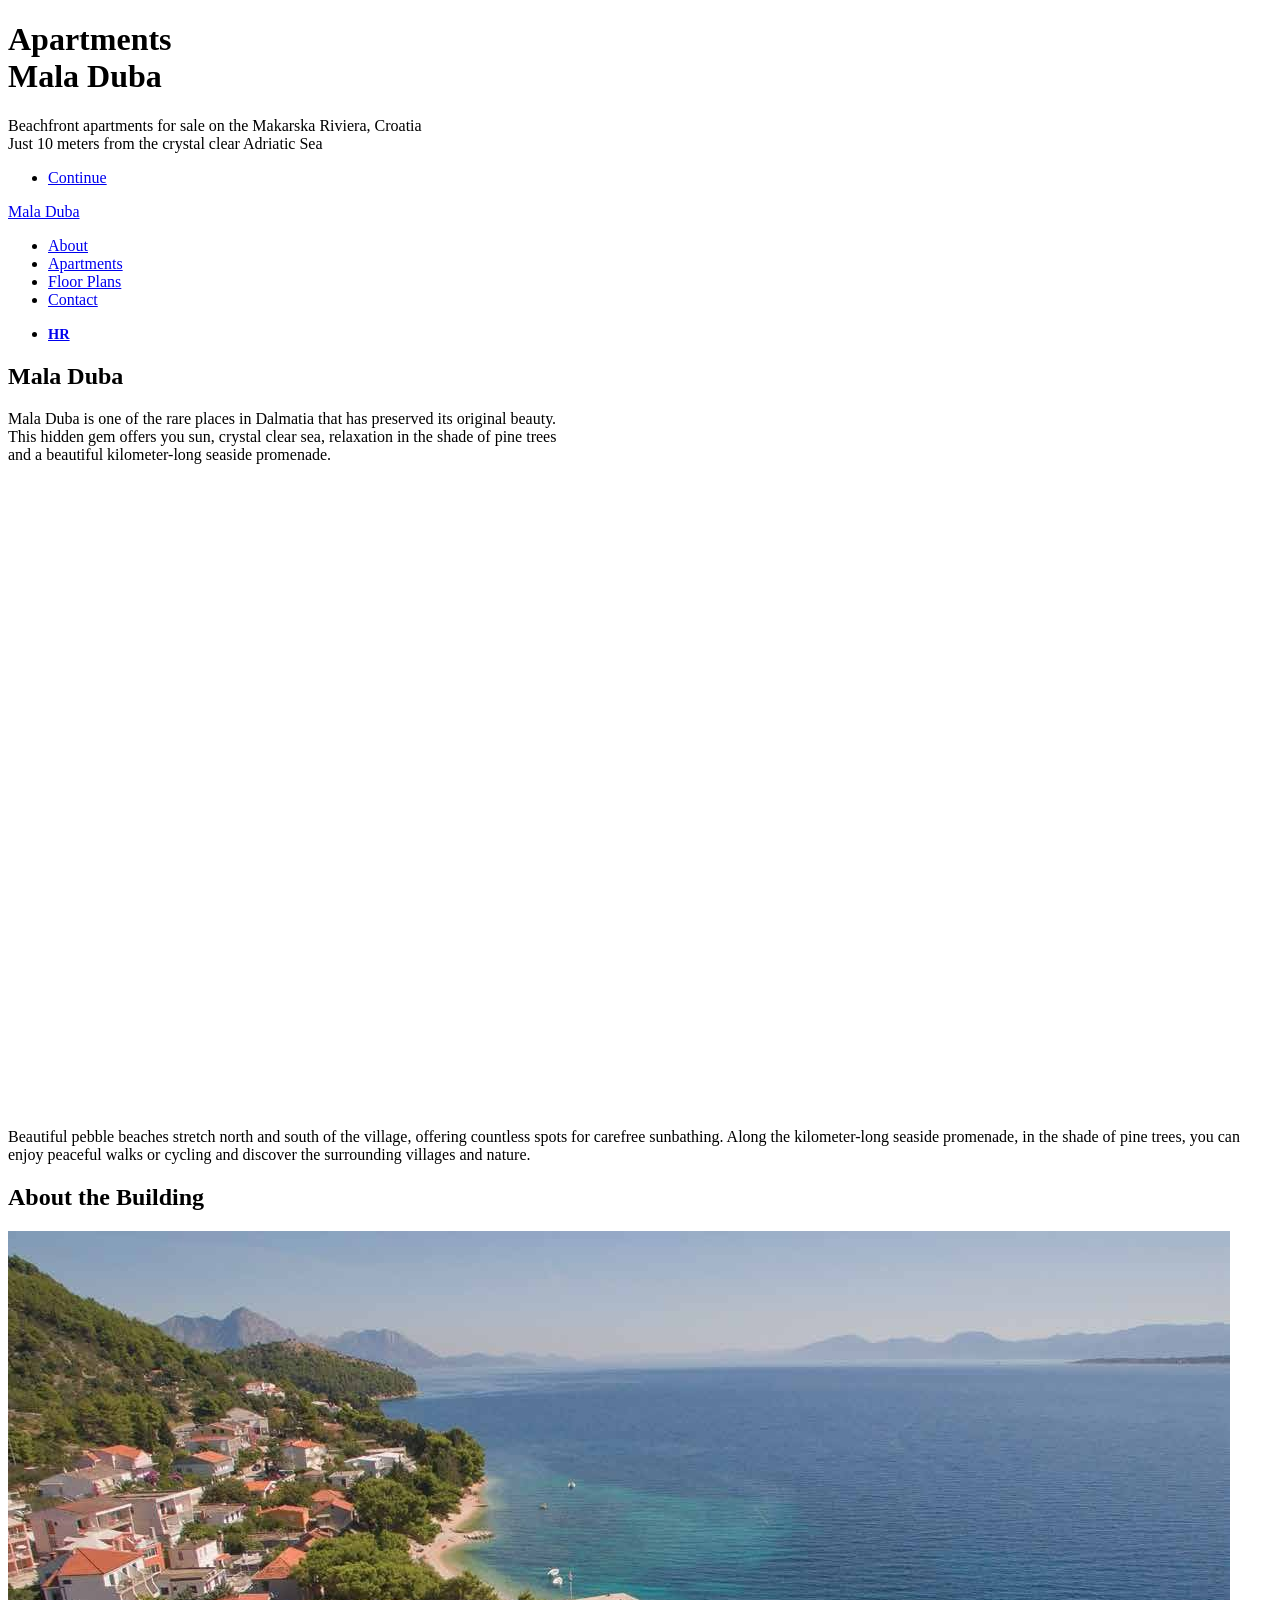
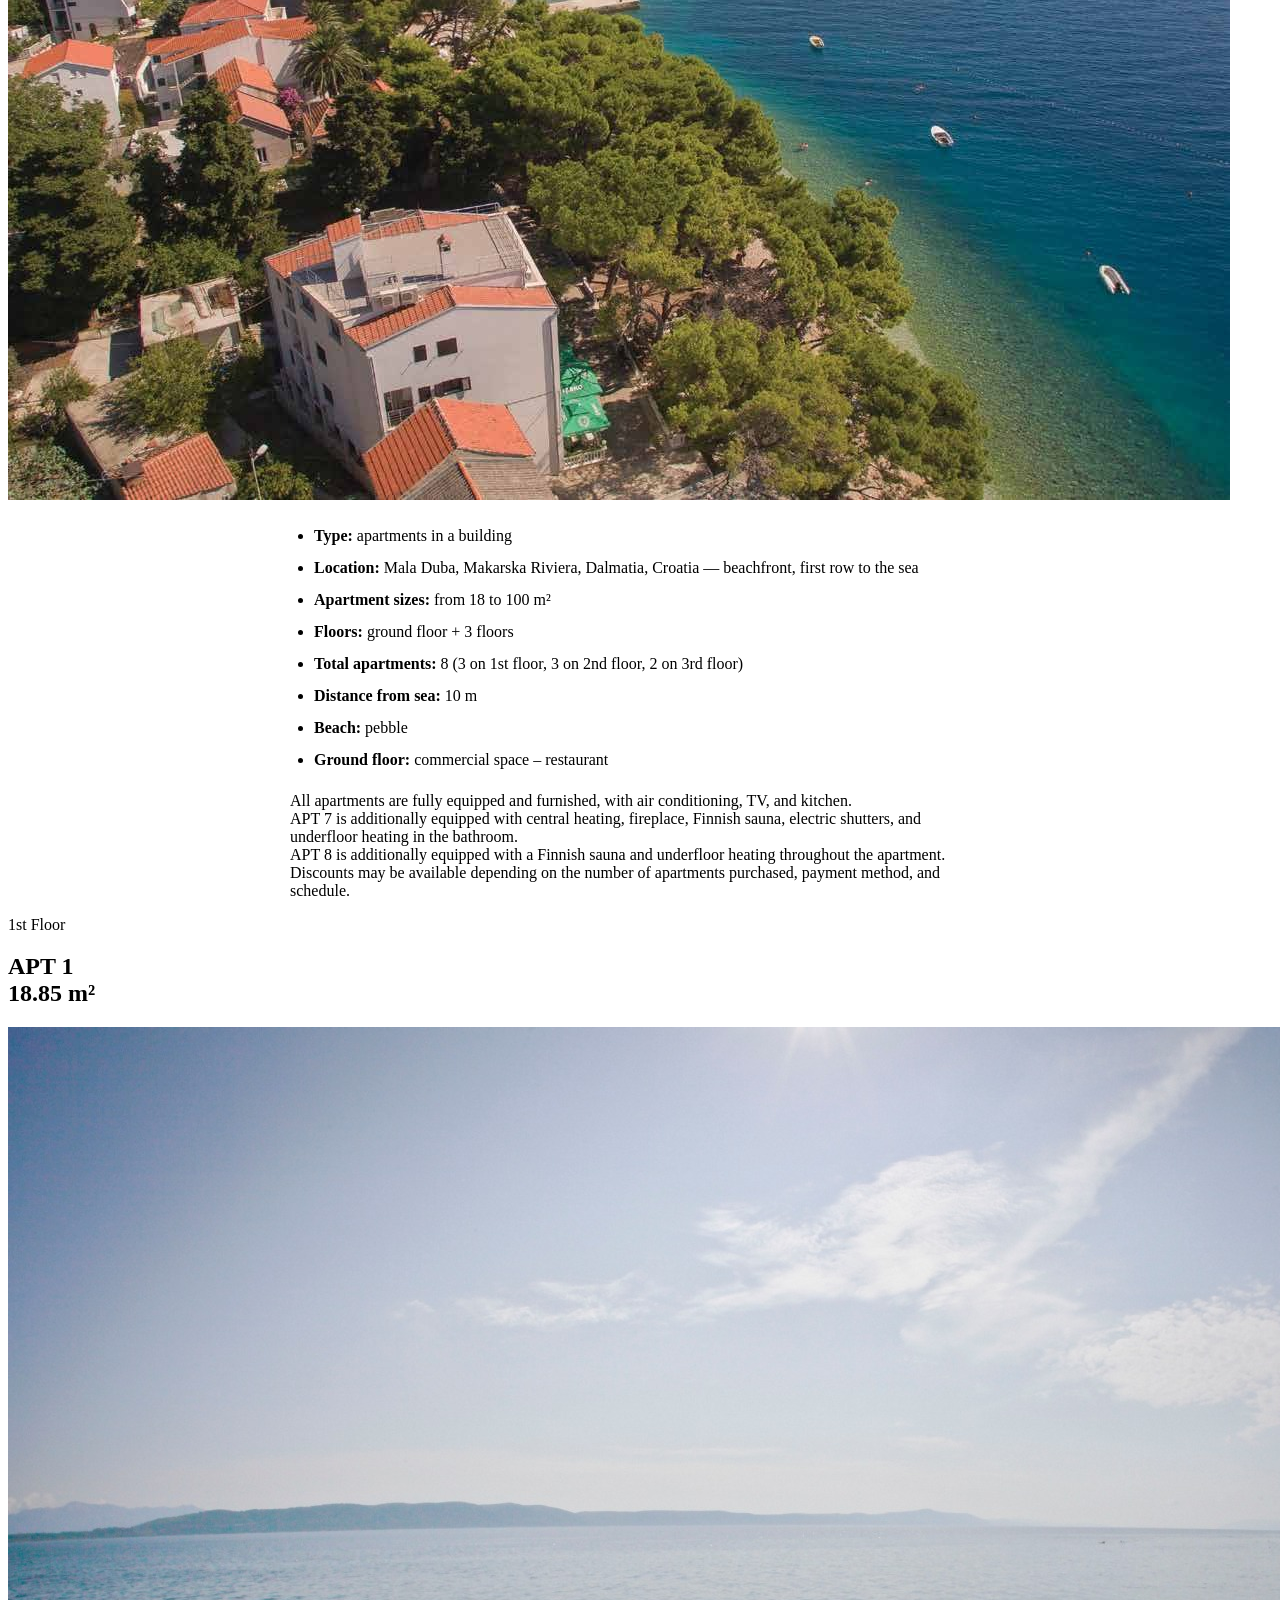
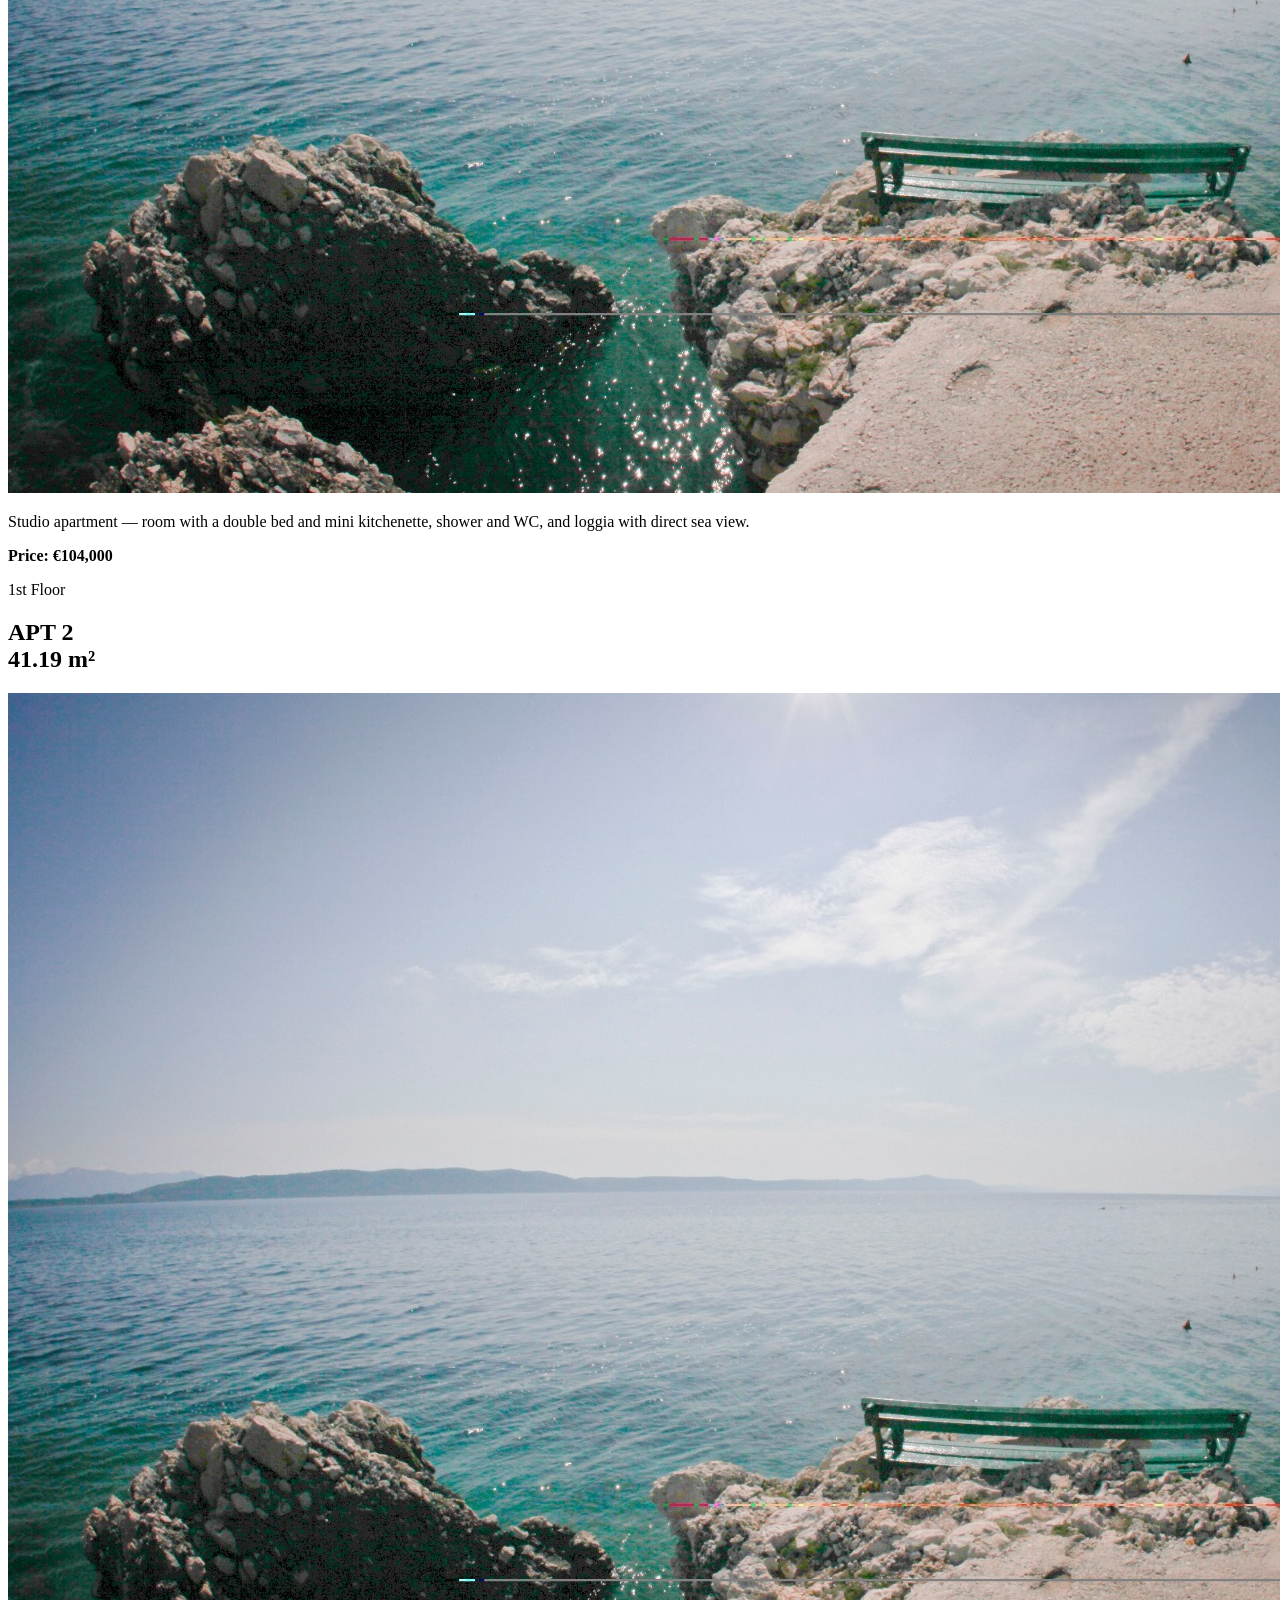
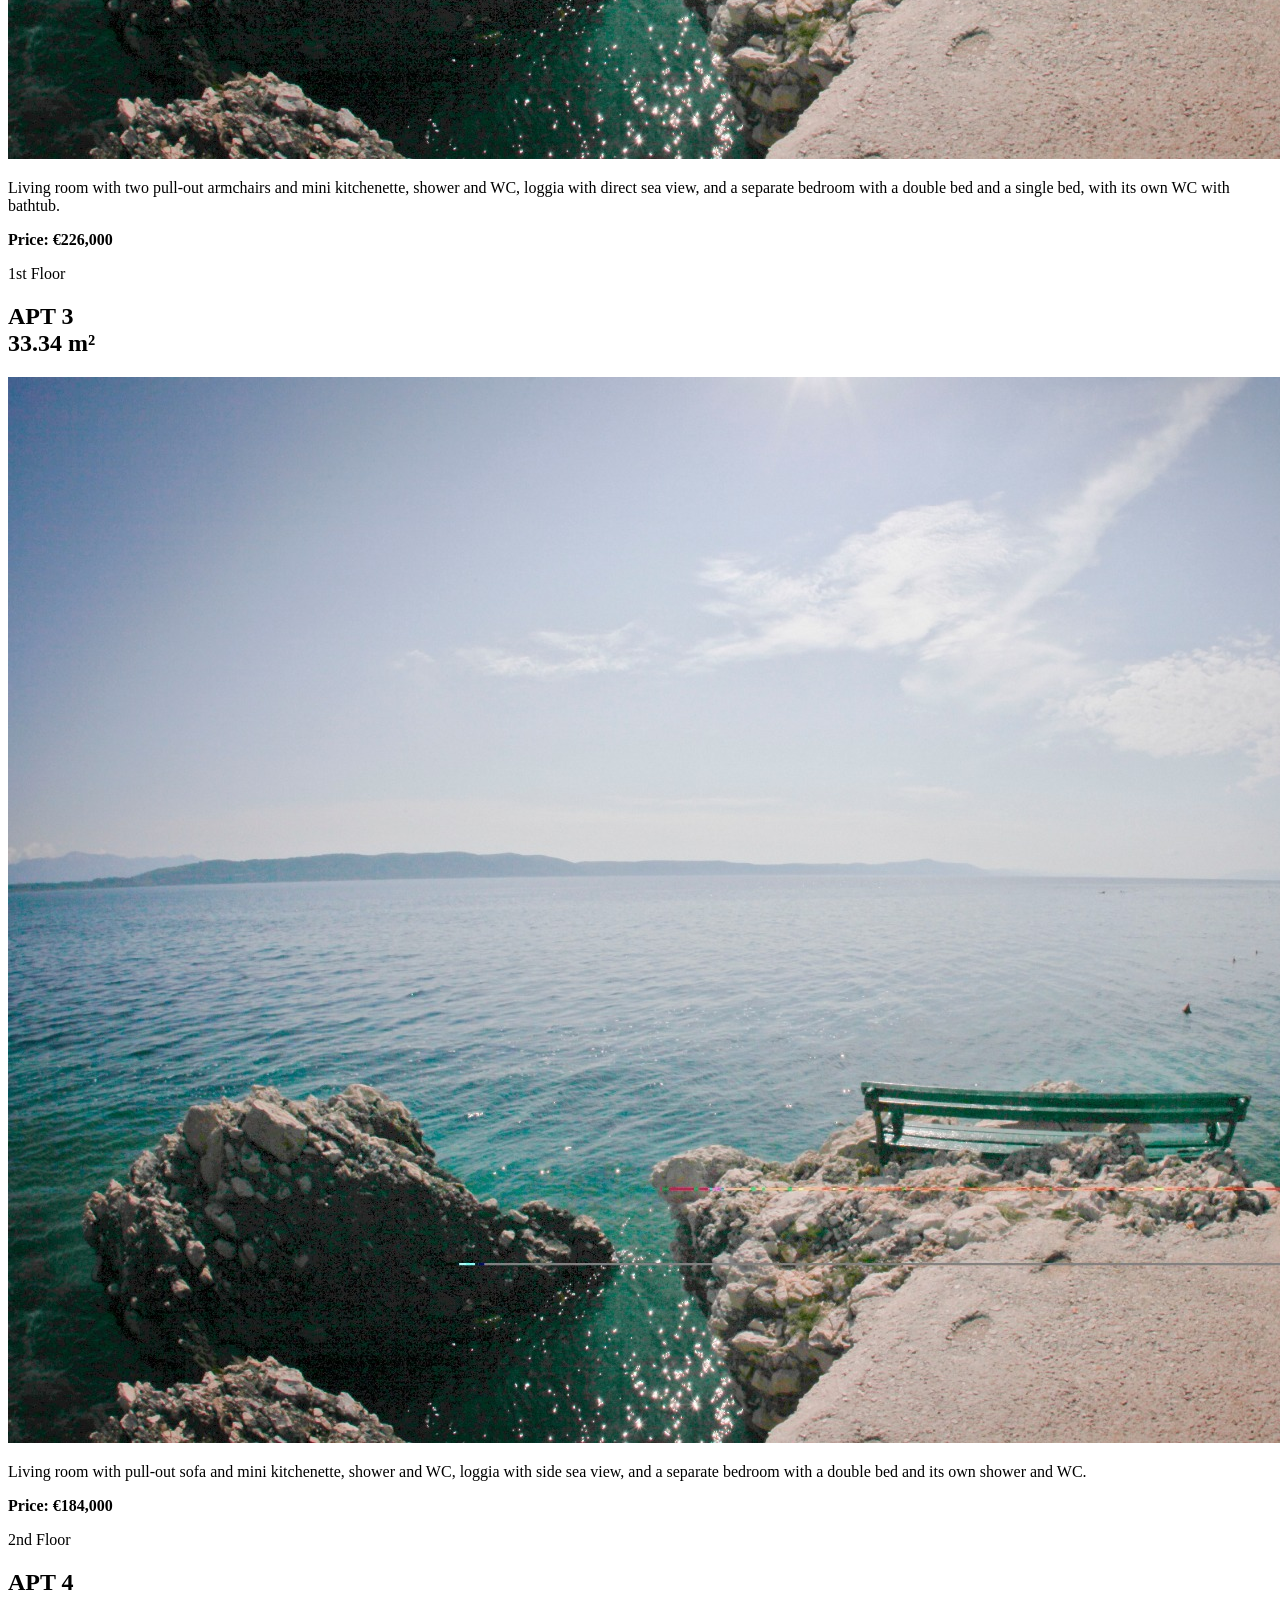
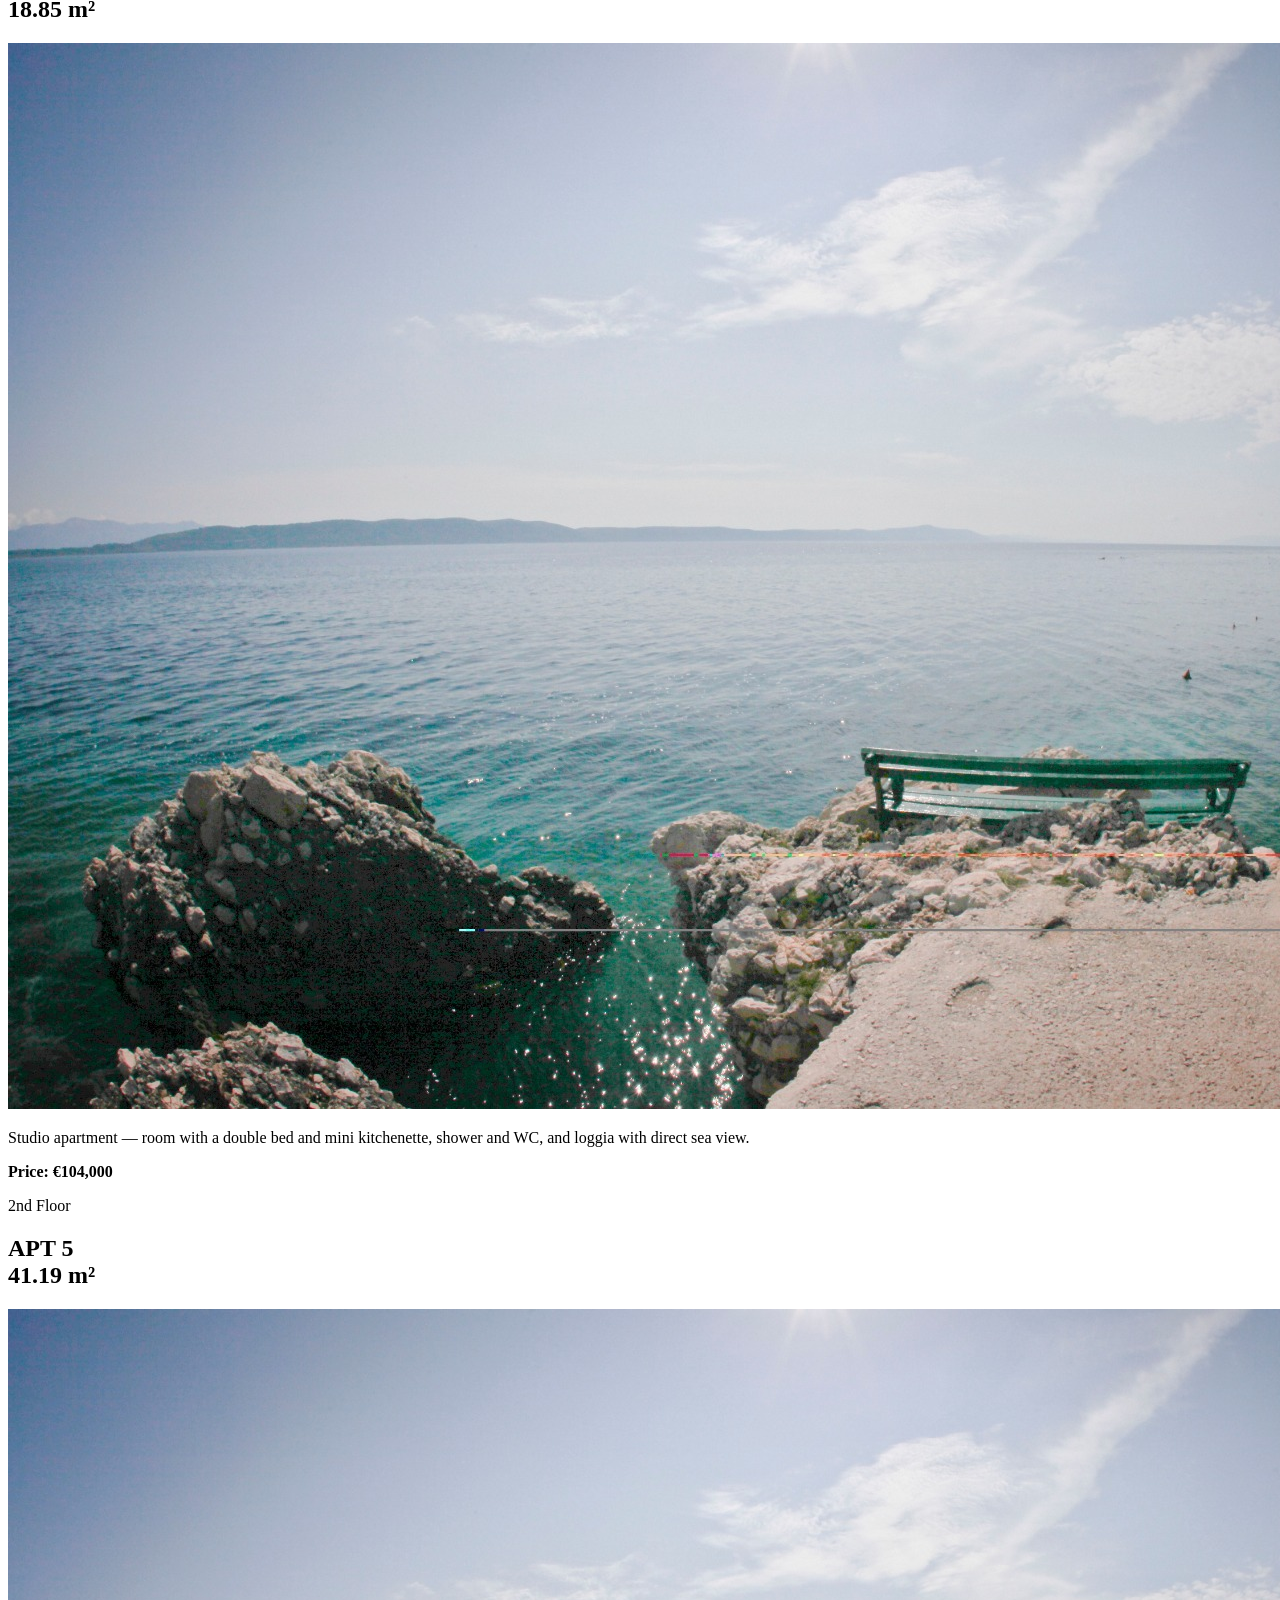
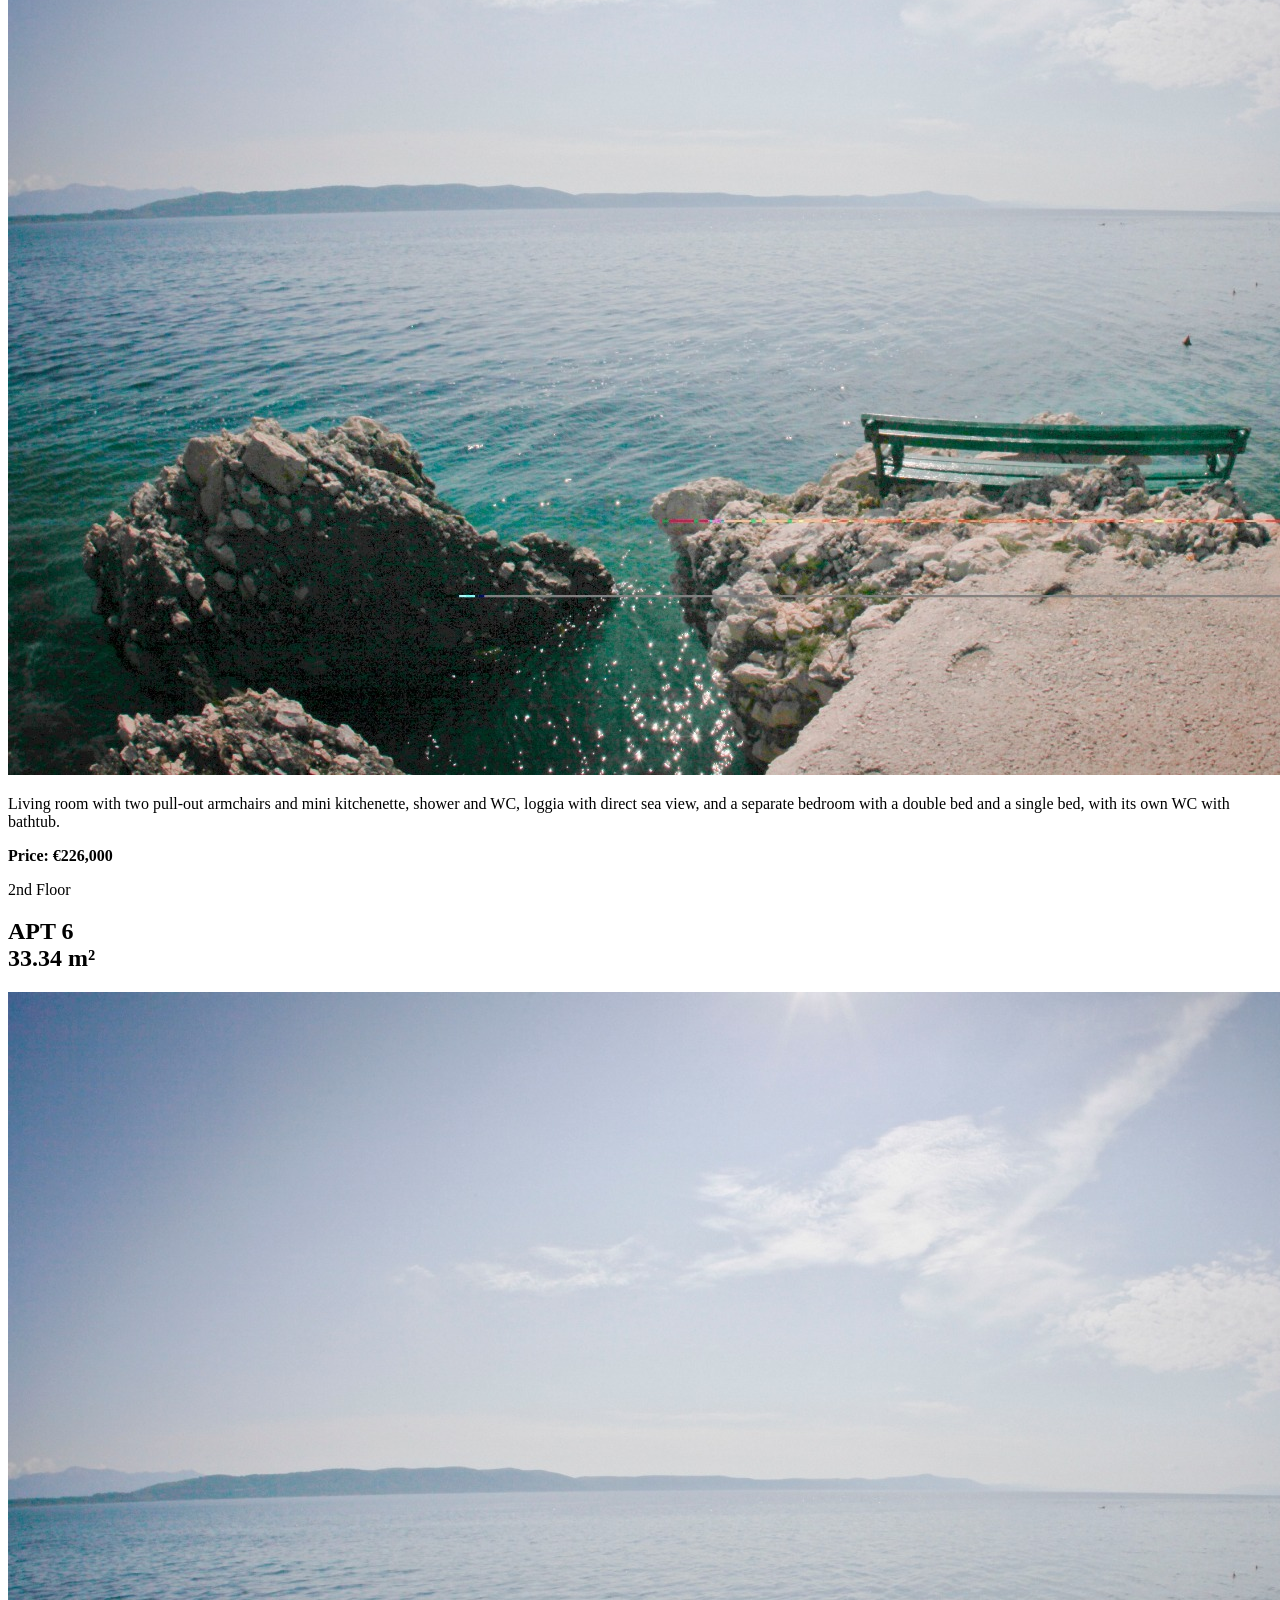
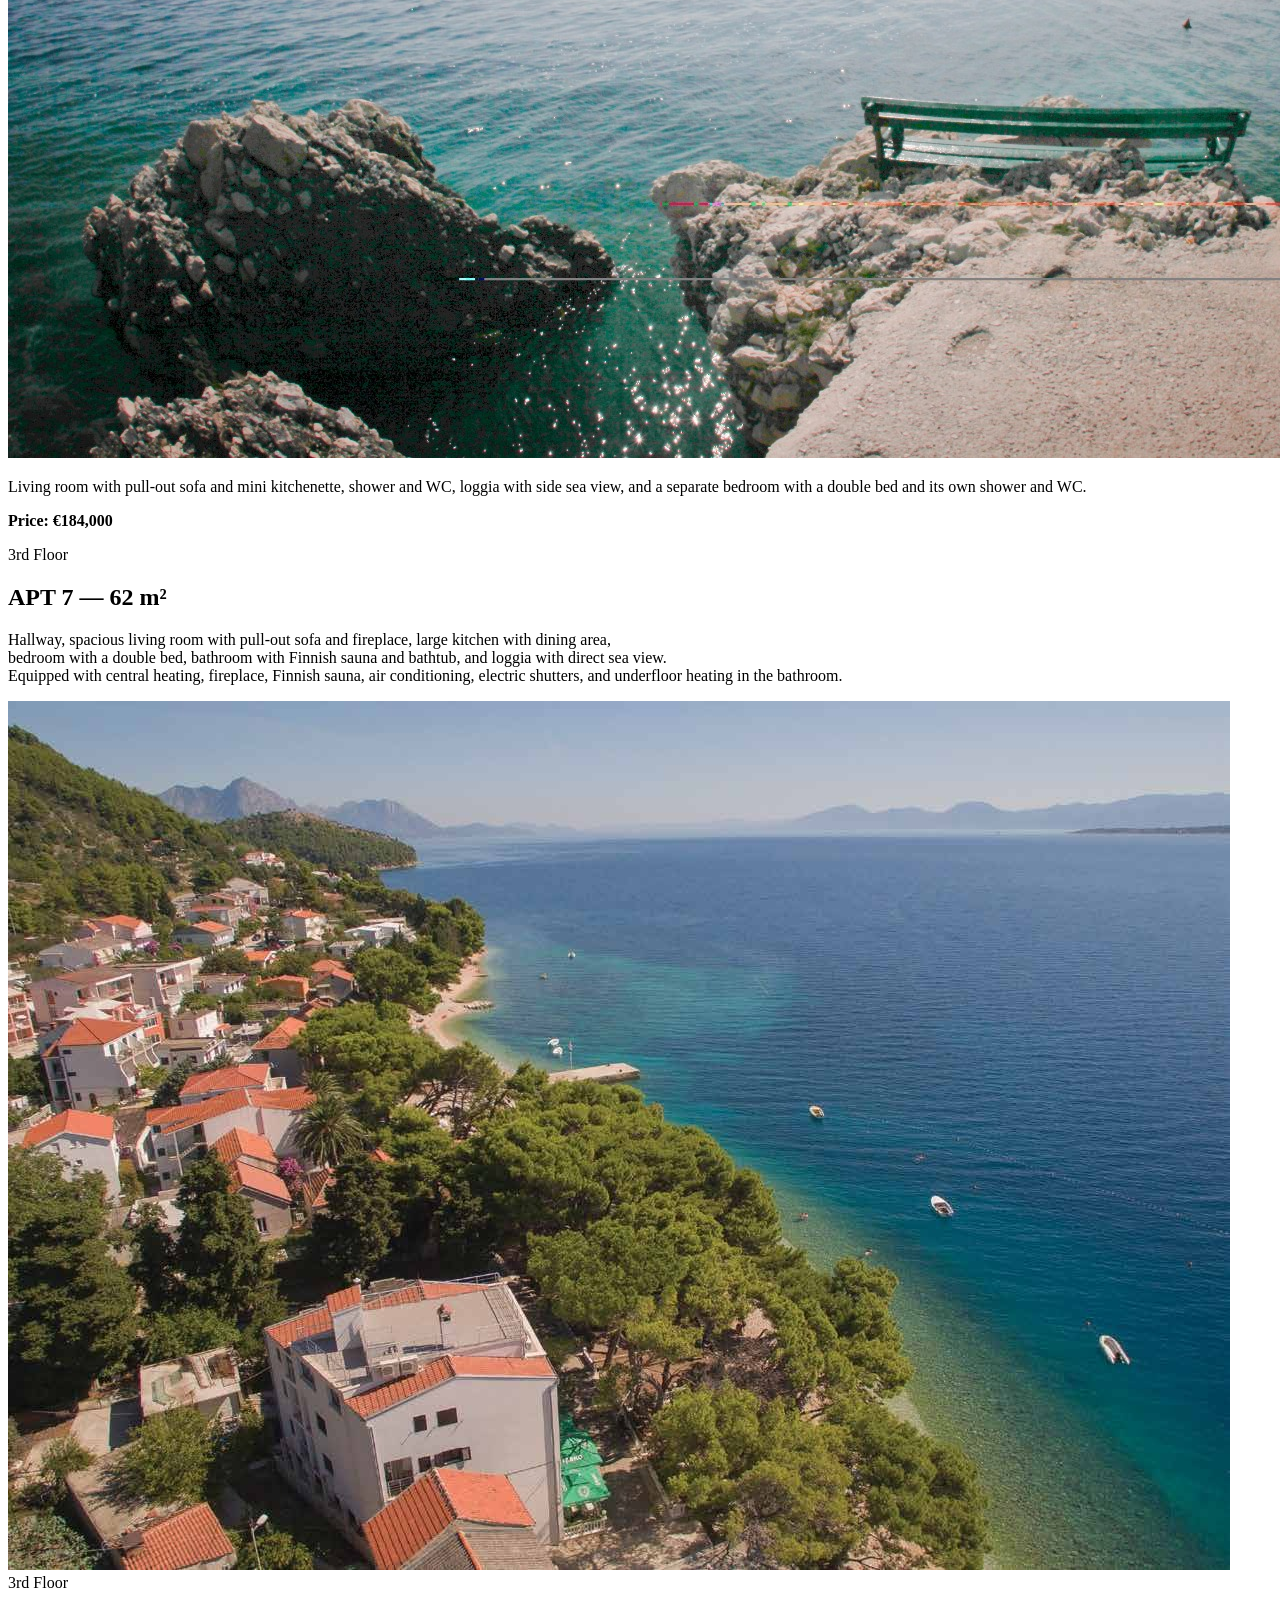
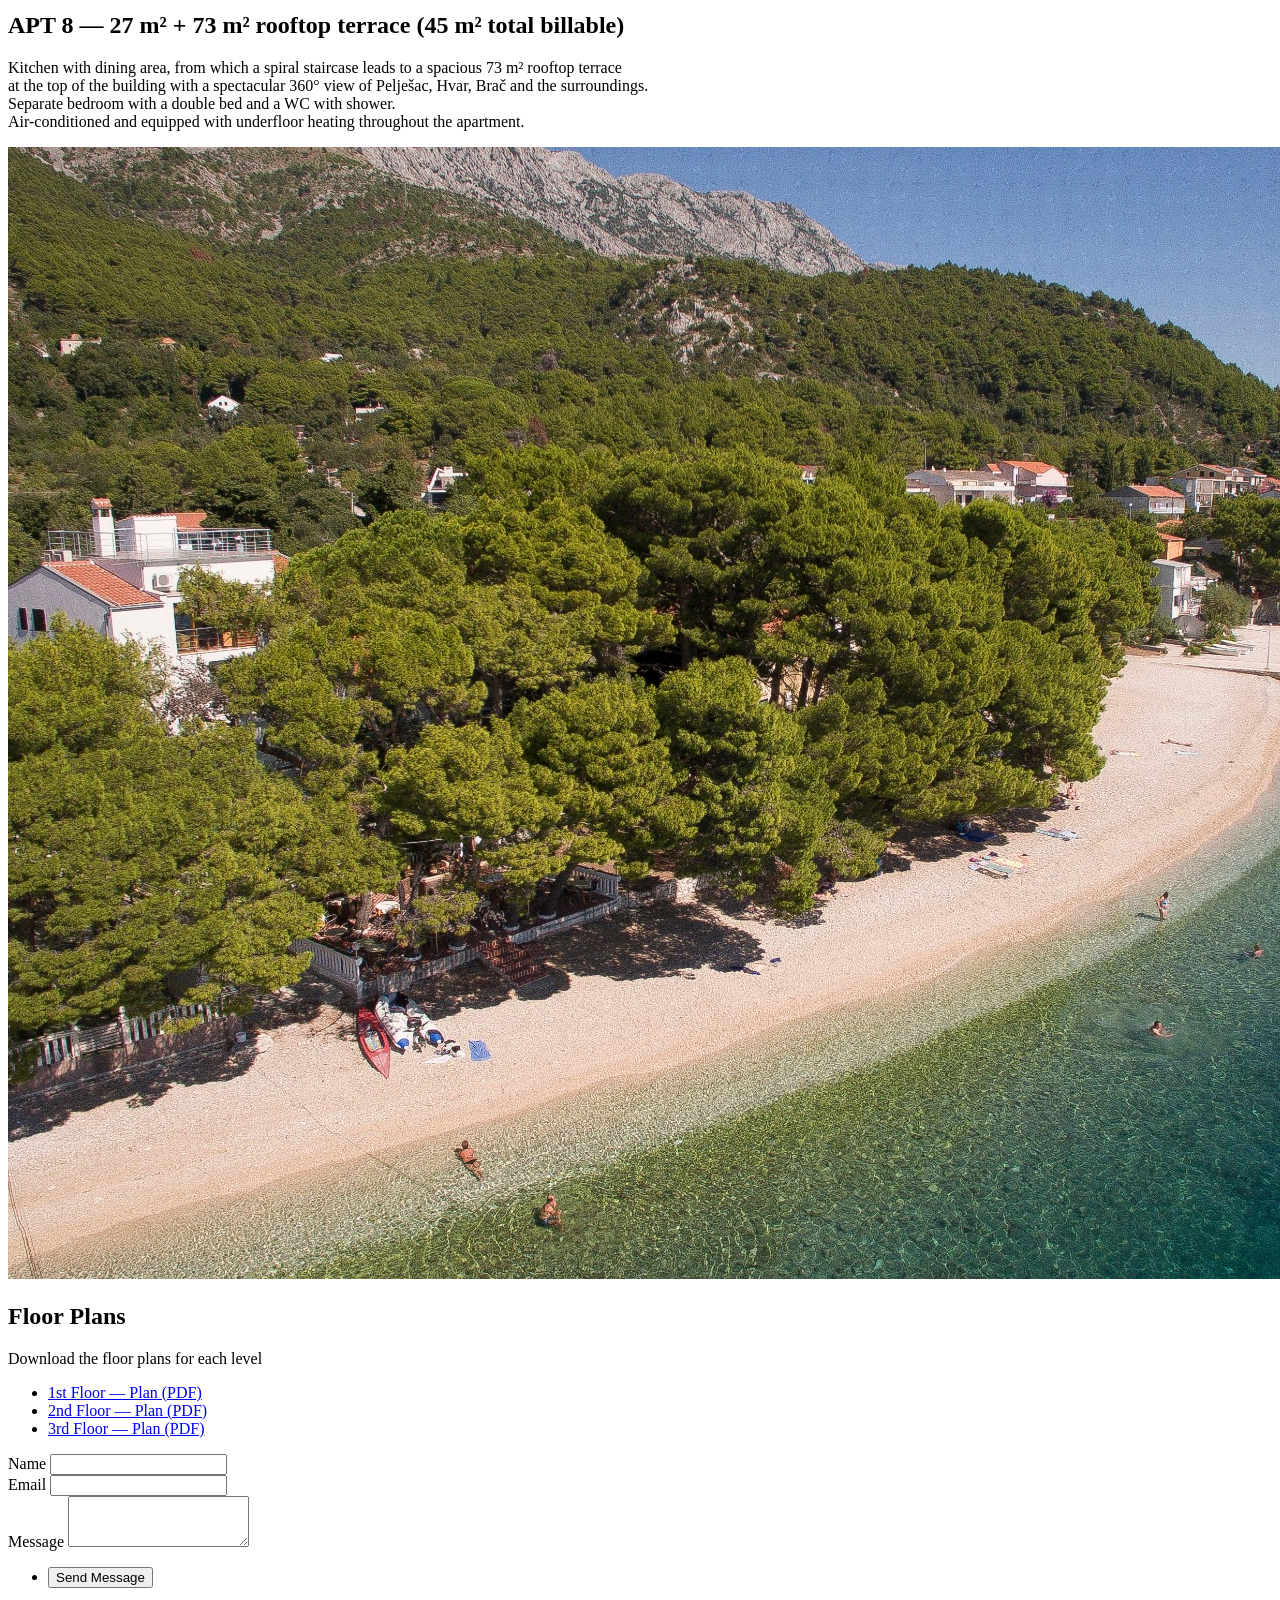
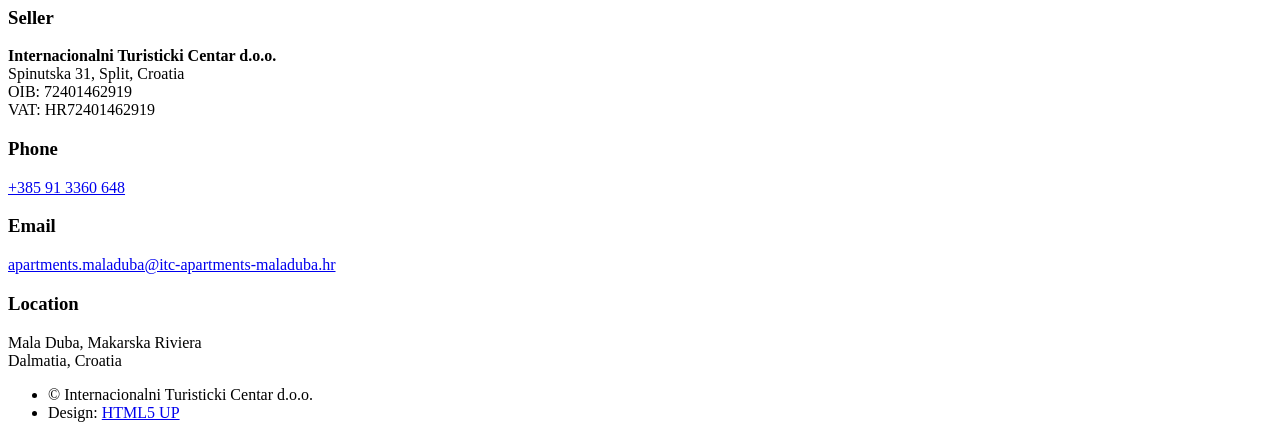
==== index-en.html @ 197cf1ee "update text" ====
<!DOCTYPE HTML>
<html lang="en">
	<head>
		<title>Apartments Mala Duba - For Sale | Makarska Riviera</title>
		<meta charset="utf-8" />
		<meta name="viewport" content="width=device-width, initial-scale=1, user-scalable=no" />
		<meta name="description" content="Apartments for sale in Mala Duba on the Makarska Riviera. Beachfront location, 10 meters from the sea. 8 apartments from 18 to 62 sqm." />
		<link rel="stylesheet" href="assets/css/main.css" />
		<noscript><link rel="stylesheet" href="assets/css/noscript.css" /></noscript>
	</head>
	<body class="is-preload">

		<!-- Wrapper -->
			<div id="wrapper" class="fade-in">

				<!-- Intro -->
					<div id="intro">
						<h1>Apartments<br />Mala Duba</h1>
						<p>Beachfront apartments for sale on the Makarska Riviera, Croatia<br />
						Just 10 meters from the crystal clear Adriatic Sea</p>
						<ul class="actions">
							<li><a href="#header" class="button icon solid solo fa-arrow-down scrolly">Continue</a></li>
						</ul>
					</div>

				<!-- Header -->
					<header id="header">
						<a href="index-en.html" class="logo">Mala Duba</a>
					</header>

				<!-- Nav -->
					<nav id="nav">
						<ul class="links">
							<li class="active"><a href="#about">About</a></li>
							<li><a href="#apartments">Apartments</a></li>
							<li><a href="#floor-plans">Floor Plans</a></li>
							<li><a href="#footer">Contact</a></li>
						</ul>
						<ul class="icons">
							<li><a href="index.html" title="Hrvatska verzija"><span style="font-weight:bold;font-size:0.9em;">HR</span></a></li>
						</ul>
					</nav>

				<!-- Main -->
					<div id="main">

						<!-- About Mala Duba -->
							<article id="about" class="post featured">
								<header class="major">
									<h2>Mala Duba</h2>
									<p>Mala Duba is one of the rare places in Dalmatia that has preserved its original beauty.<br />
									This hidden gem offers you sun, crystal clear sea, relaxation in the shade of pine trees<br />
									and a beautiful kilometer-long seaside promenade.</p>
								</header>
								<div class="image main">
									<video autoplay muted loop playsinline preload="metadata" style="display:block; width:100%; height:auto;">
										<source src="assets/img/WhatsApp%20Video%202026-03-26%20at%2017.27.21.mp4" type="video/mp4" />
									</video>
								</div>
								<p>Beautiful pebble beaches stretch north and south of the village, offering countless spots for carefree sunbathing. Along the kilometer-long seaside promenade, in the shade of pine trees, you can enjoy peaceful walks or cycling and discover the surrounding villages and nature.</p>
							</article>

						<!-- Building Overview -->
							<article class="post featured">
								<header class="major">
									<h2>About the Building</h2>
								</header>
								<a href="#apartments" class="image main"><img src="assets/img/loc3.jpeg" alt="Mala Duba apartment building" /></a>
								<div style="text-align:left; max-width:700px; margin:0 auto;">
									<ul style="list-style:disc; padding-left:1.5em; line-height:2;">
										<li><strong>Type:</strong> apartments in a building</li>
										<li><strong>Location:</strong> Mala Duba, Makarska Riviera, Dalmatia, Croatia &mdash; beachfront, first row to the sea</li>
										<li><strong>Apartment sizes:</strong> from 18 to 100 m&sup2;</li>
										<li><strong>Floors:</strong> ground floor + 3 floors</li>
										<li><strong>Total apartments:</strong> 8 (3 on 1st floor, 3 on 2nd floor, 2 on 3rd floor)</li>
										<li><strong>Distance from sea:</strong> 10 m</li>
										<li><strong>Beach:</strong> pebble</li>
										<li><strong>Ground floor:</strong> commercial space &ndash; restaurant</li>
									</ul>
									<p style="margin-top:1em;">All apartments are fully equipped and furnished, with air conditioning, TV, and kitchen.<br />
									APT 7 is additionally equipped with central heating, fireplace, Finnish sauna, electric shutters, and underfloor heating in the bathroom.<br />
									APT 8 is additionally equipped with a Finnish sauna and underfloor heating throughout the apartment.<br />
									Discounts may be available depending on the number of apartments purchased, payment method, and schedule.</p>
								</div>
							</article>

						<!-- Apartments -->
							<section id="apartments" class="posts">

								<!-- Floor 1 -->
								<article>
									<header>
										<span class="date">1st Floor</span>
										<h2>APT 1<br />18.85 m&sup2;</h2>
									</header>
									<a href="#" class="image fit"><img src="assets/img/loc1.jpeg" alt="APT 1" /></a>
									<p>Studio apartment &mdash; room with a double bed and mini kitchenette, shower and WC, and loggia with direct sea view.</p>
									<p><strong>Price: &euro;104,000</strong></p>
								</article>
								<article>
									<header>
										<span class="date">1st Floor</span>
										<h2>APT 2<br />41.19 m&sup2;</h2>
									</header>
									<a href="#" class="image fit"><img src="assets/img/loc1.jpeg" alt="APT 2" /></a>
									<p>Living room with two pull-out armchairs and mini kitchenette, shower and WC, loggia with direct sea view, and a separate bedroom with a double bed and a single bed, with its own WC with bathtub.</p>
									<p><strong>Price: &euro;226,000</strong></p>
								</article>
								<article>
									<header>
										<span class="date">1st Floor</span>
										<h2>APT 3<br />33.34 m&sup2;</h2>
									</header>
									<a href="#" class="image fit"><img src="assets/img/loc1.jpeg" alt="APT 3" /></a>
									<p>Living room with pull-out sofa and mini kitchenette, shower and WC, loggia with side sea view, and a separate bedroom with a double bed and its own shower and WC.</p>
									<p><strong>Price: &euro;184,000</strong></p>
								</article>

								<!-- Floor 2 -->
								<article>
									<header>
										<span class="date">2nd Floor</span>
										<h2>APT 4<br />18.85 m&sup2;</h2>
									</header>
									<a href="#" class="image fit"><img src="assets/img/loc1.jpeg" alt="APT 4" /></a>
									<p>Studio apartment &mdash; room with a double bed and mini kitchenette, shower and WC, and loggia with direct sea view.</p>
									<p><strong>Price: &euro;104,000</strong></p>
								</article>
								<article>
									<header>
										<span class="date">2nd Floor</span>
										<h2>APT 5<br />41.19 m&sup2;</h2>
									</header>
									<a href="#" class="image fit"><img src="assets/img/loc1.jpeg" alt="APT 5" /></a>
									<p>Living room with two pull-out armchairs and mini kitchenette, shower and WC, loggia with direct sea view, and a separate bedroom with a double bed and a single bed, with its own WC with bathtub.</p>
									<p><strong>Price: &euro;226,000</strong></p>
								</article>
								<article>
									<header>
										<span class="date">2nd Floor</span>
										<h2>APT 6<br />33.34 m&sup2;</h2>
									</header>
									<a href="#" class="image fit"><img src="assets/img/loc1.jpeg" alt="APT 6" /></a>
									<p>Living room with pull-out sofa and mini kitchenette, shower and WC, loggia with side sea view, and a separate bedroom with a double bed and its own shower and WC.</p>
									<p><strong>Price: &euro;184,000</strong></p>
								</article>
							</section>

						<!-- Premium Apartments (Floor 3) -->
							<article class="post featured">
								<header class="major">
									<span class="date">3rd Floor</span>
									<h2>APT 7 &mdash; 62 m&sup2;</h2>
									<p>Hallway, spacious living room with pull-out sofa and fireplace, large kitchen with dining area,<br />
									bedroom with a double bed, bathroom with Finnish sauna and bathtub, and loggia with direct sea view.<br />
									Equipped with central heating, fireplace, Finnish sauna, air conditioning, electric shutters, and underfloor heating in the bathroom.</p>
								</header>
								<a href="#" class="image main"><img src="assets/img/loc3.jpeg" alt="APT 7" /></a>
							</article>

							<article class="post featured">
								<header class="major">
									<span class="date">3rd Floor</span>
									<h2>APT 8 &mdash; 27 m&sup2; + 73 m&sup2; rooftop terrace (45 m&sup2; total billable)</h2>
									<p>Kitchen with dining area, from which a spiral staircase leads to a spacious 73 m&sup2; rooftop terrace<br />
									at the top of the building with a spectacular 360&deg; view of Pelješac, Hvar, Brač and the surroundings.<br />
									Separate bedroom with a double bed and a WC with shower.<br />
									Air-conditioned and equipped with underfloor heating throughout the apartment.</p>
								</header>
								<a href="#" class="image main"><img src="assets/img/loc2.jpeg" alt="APT 8" /></a>
							</article>

						<!-- Floor Plans -->
							<article id="floor-plans" class="post featured">
								<header class="major">
									<h2>Floor Plans</h2>
									<p>Download the floor plans for each level</p>
								</header>
								<ul class="actions special" style="flex-wrap:wrap; justify-content:center;">
									<li><a href="assets/docs/Tlocrti%20APT%20jednostavni/Duba%20-%20First%20Floor%20-%20PRVI%20KAT.pdf" class="button" download>1st Floor &mdash; Plan (PDF)</a></li>
									<li><a href="assets/docs/Tlocrti%20APT%20jednostavni/Duba%20-%20Second%20Floor%20-%20DRUGI%20KAT.pdf" class="button" download>2nd Floor &mdash; Plan (PDF)</a></li>
									<li><a href="assets/docs/Tlocrti%20APT%20jednostavni/Duba%20-%20Third%20Floor%20-%20TRE%C4%86I%20KAT.pdf" class="button" download>3rd Floor &mdash; Plan (PDF)</a></li>
								</ul>
							</article>

					</div>

				<!-- Footer -->
					<footer id="footer">
						<section>
							<form method="post" action="#">
								<div class="fields">
									<div class="field">
										<label for="name">Name</label>
										<input type="text" name="name" id="name" />
									</div>
									<div class="field">
										<label for="email">Email</label>
										<input type="text" name="email" id="email" />
									</div>
									<div class="field">
										<label for="message">Message</label>
										<textarea name="message" id="message" rows="3"></textarea>
									</div>
								</div>
								<ul class="actions">
									<li><input type="submit" value="Send Message" /></li>
								</ul>
							</form>
						</section>
						<section class="split contact">
							<section class="alt">
								<h3>Seller</h3>
								<p><strong>Internacionalni Turisticki Centar d.o.o.</strong><br />
								Spinutska 31, Split, Croatia<br />
								OIB: 72401462919<br />
								VAT: HR72401462919</p>
							</section>
							<section>
								<h3>Phone</h3>
								<p><a href="tel:+385913360648">+385 91 3360 648</a></p>
							</section>
							<section>
								<h3>Email</h3>
								<p><a href="mailto:apartments.maladuba@itc-apartments-maladuba.hr">apartments.maladuba@itc-apartments-maladuba.hr</a></p>
							</section>
							<section>
								<h3>Location</h3>
								<p>Mala Duba, Makarska Riviera<br />Dalmatia, Croatia</p>
							</section>
						</section>
					</footer>

				<!-- Copyright -->
					<div id="copyright">
						<ul><li>&copy; Internacionalni Turisticki Centar d.o.o.</li><li>Design: <a href="https://html5up.net">HTML5 UP</a></li></ul>
					</div>

			</div>

		<!-- Scripts -->
			<script src="assets/js/jquery.min.js"></script>
			<script src="assets/js/jquery.scrollex.min.js"></script>
			<script src="assets/js/jquery.scrolly.min.js"></script>
			<script src="assets/js/browser.min.js"></script>
			<script src="assets/js/breakpoints.min.js"></script>
			<script src="assets/js/util.js"></script>
			<script src="assets/js/main.js"></script>

	</body>
</html>
---- assets/css/main.css ----
@import url(fontawesome-all.min.css);
@import url("https://fonts.googleapis.com/css?family=Merriweather:300,700,300italic,700italic|Source+Sans+Pro:900");

/*
	Massively by HTML5 UP
	html5up.net | @ajlkn
	Free for personal and commercial use under the CCA 3.0 license (html5up.net/license)
*/

html, body, div, span, applet, object,
iframe, h1, h2, h3, h4, h5, h6, p, blockquote,
pre, a, abbr, acronym, address, big, cite,
code, del, dfn, em, img, ins, kbd, q, s, samp,
small, strike, strong, sub, sup, tt, var, b,
u, i, center, dl, dt, dd, ol, ul, li, fieldset,
form, label, legend, table, caption, tbody,
tfoot, thead, tr, th, td, article, aside,
canvas, details, embed, figure, figcaption,
footer, header, hgroup, menu, nav, output, ruby,
section, summary, time, mark, audio, video {
	margin: 0;
	padding: 0;
	border: 0;
	font-size: 100%;
	font: inherit;
	vertical-align: baseline;}

article, aside, details, figcaption, figure,
footer, header, hgroup, menu, nav, section {
	display: block;}

body {
	line-height: 1;
}

ol, ul {
	list-style: none;
}

blockquote, q {
	quotes: none;
}

	blockquote:before, blockquote:after, q:before, q:after {
		content: '';
		content: none;
	}

table {
	border-collapse: collapse;
	border-spacing: 0;
}

body {
	-webkit-text-size-adjust: none;
}

mark {
	background-color: transparent;
	color: inherit;
}

input::-moz-focus-inner {
	border: 0;
	padding: 0;
}

input, select, textarea {
	-moz-appearance: none;
	-webkit-appearance: none;
	-ms-appearance: none;
	appearance: none;
}

/* Basic */

	@-ms-viewport {
		width: device-width;
	}

	body {
		-ms-overflow-style: scrollbar;
	}

	@media screen and (max-width: 480px) {

		html, body {
			min-width: 320px;
		}

	}

	html {
		box-sizing: border-box;
	}

	*, *:before, *:after {
		box-sizing: inherit;
	}

	body {
		background-color: #1e252d;
	}

		body.is-preload *, body.is-preload *:before, body.is-preload *:after {
			-moz-animation: none !important;
			-webkit-animation: none !important;
			-ms-animation: none !important;
			animation: none !important;
			-moz-transition: none !important;
			-webkit-transition: none !important;
			-ms-transition: none !important;
			transition: none !important;
		}

/* Type */

	html {
		font-size: 16pt;
	}

		@media screen and (max-width: 1680px) {

			html {
				font-size: 12pt;
			}

		}

		@media screen and (max-width: 1280px) {

			html {
				font-size: 11pt;
			}

		}

		@media screen and (max-width: 360px) {

			html {
				font-size: 10pt;
			}

		}

	body {
		color: #212931;
	}

	body, input, select, textarea {
		font-family: "Merriweather", Georgia, serif;
		font-weight: 300;
		font-size: 1rem;
		line-height: 2.375;
	}

	a {
		-moz-transition: color 0.2s ease-in-out, background-color 0.2s ease-in-out, border-color 0.2s ease-in-out, box-shadow 0.2s ease-in-out;
		-webkit-transition: color 0.2s ease-in-out, background-color 0.2s ease-in-out, border-color 0.2s ease-in-out, box-shadow 0.2s ease-in-out;
		-ms-transition: color 0.2s ease-in-out, background-color 0.2s ease-in-out, border-color 0.2s ease-in-out, box-shadow 0.2s ease-in-out;
		transition: color 0.2s ease-in-out, background-color 0.2s ease-in-out, border-color 0.2s ease-in-out, box-shadow 0.2s ease-in-out;
		border-bottom: dotted 1px;
		text-decoration: none;
	}

		a:hover {
			border-bottom-color: transparent;
		}

	strong, b {
		font-weight: 600;
	}

	em, i {
		font-style: italic;
	}

	p {
		text-align: justify;
		margin: 0 0 2rem 0;
	}

	h1, h2, h3, h4, h5, h6 {
		font-family: "Source Sans Pro", Helvetica, sans-serif;
		font-weight: 900;
		line-height: 1.5;
		letter-spacing: 0.075em;
		text-transform: uppercase;
		margin: 0 0 1rem 0;
	}

		h1 a, h2 a, h3 a, h4 a, h5 a, h6 a {
			border-bottom: 0;
			color: inherit;
			text-decoration: none;
		}

	h1 {
		font-size: 4rem;
		line-height: 1.1;
		margin: 0 0 2rem 0;
	}

	h2 {
		font-size: 1.75rem;
		line-height: 1.3;
		margin: 0 0 1.5rem 0;
	}

	h3 {
		font-size: 1.25rem;
		margin: 0 0 1.5rem 0;
	}

	h4 {
		font-size: 1rem;
	}

	h5 {
		font-size: 0.9rem;
	}

	h6 {
		font-size: 0.8rem;
	}

	sub {
		font-size: 0.8rem;
		position: relative;
		top: 0.5rem;
	}

	sup {
		font-size: 0.8rem;
		position: relative;
		top: -0.5rem;
	}

	blockquote {
		border-left: solid 4px;
		font-style: italic;
		margin: 0 0 2rem 0;
		padding: 0.5rem 0 0.5rem 2rem;
	}

	code {
		border: solid 2px;
		font-family: "Courier New", monospace;
		font-size: 0.9rem;
		margin: 0 0.25rem;
		padding: 0.25rem 0.65rem;
	}

	pre {
		-webkit-overflow-scrolling: touch;
		font-family: "Courier New", monospace;
		font-size: 0.9rem;
		margin: 0 0 2rem 0;
	}

		pre code {
			display: block;
			line-height: 1.75;
			padding: 1rem 1.5rem;
			overflow-x: auto;
		}

	hr {
		border: 0;
		border-bottom: solid 2px;
		margin: 3rem 0;
	}

		hr.major {
			margin: 5rem 0;
		}

	.align-left {
		text-align: left;
	}

	.align-center {
		text-align: center;
	}

	.align-right {
		text-align: right;
	}

	input, select, textarea {
		color: #212931;
	}

	a {
		color: #212931;
		border-bottom-color: rgba(33, 41, 49, 0.5);
	}

		a:hover {
			border-bottom-color: transparent;
			color: #18bfef !important;
		}

	strong, b {
		color: #212931;
	}

	h1, h2, h3, h4, h5, h6 {
		color: #212931;
	}

	blockquote {
		border-left-color: #eeeeee;
	}

	code {
		background: rgba(220, 220, 220, 0.25);
		border-color: #eeeeee;
	}

	hr {
		border-bottom-color: #eeeeee;
	}

/* Row */

	.row {
		display: flex;
		flex-wrap: wrap;
		box-sizing: border-box;
		align-items: stretch;
	}

		.row > * {
			box-sizing: border-box;
		}

		.row.gtr-uniform > * > :last-child {
			margin-bottom: 0;
		}

		.row.aln-left {
			justify-content: flex-start;
		}

		.row.aln-center {
			justify-content: center;
		}

		.row.aln-right {
			justify-content: flex-end;
		}

		.row.aln-top {
			align-items: flex-start;
		}

		.row.aln-middle {
			align-items: center;
		}

		.row.aln-bottom {
			align-items: flex-end;
		}

		.row > .imp {
			order: -1;
		}

		.row > .col-1 {
			width: 8.33333%;
		}

		.row > .off-1 {
			margin-left: 8.33333%;
		}

		.row > .col-2 {
			width: 16.66667%;
		}

		.row > .off-2 {
			margin-left: 16.66667%;
		}

		.row > .col-3 {
			width: 25%;
		}

		.row > .off-3 {
			margin-left: 25%;
		}

		.row > .col-4 {
			width: 33.33333%;
		}

		.row > .off-4 {
			margin-left: 33.33333%;
		}

		.row > .col-5 {
			width: 41.66667%;
		}

		.row > .off-5 {
			margin-left: 41.66667%;
		}

		.row > .col-6 {
			width: 50%;
		}

		.row > .off-6 {
			margin-left: 50%;
		}

		.row > .col-7 {
			width: 58.33333%;
		}

		.row > .off-7 {
			margin-left: 58.33333%;
		}

		.row > .col-8 {
			width: 66.66667%;
		}

		.row > .off-8 {
			margin-left: 66.66667%;
		}

		.row > .col-9 {
			width: 75%;
		}

		.row > .off-9 {
			margin-left: 75%;
		}

		.row > .col-10 {
			width: 83.33333%;
		}

		.row > .off-10 {
			margin-left: 83.33333%;
		}

		.row > .col-11 {
			width: 91.66667%;
		}

		.row > .off-11 {
			margin-left: 91.66667%;
		}

		.row > .col-12 {
			width: 100%;
		}

		.row > .off-12 {
			margin-left: 100%;
		}

		.row.gtr-0 {
			margin-top: 0;
			margin-left: 0rem;
		}

			.row.gtr-0 > * {
				padding: 0 0 0 0rem;
			}

			.row.gtr-0.gtr-uniform {
				margin-top: 0rem;
			}

				.row.gtr-0.gtr-uniform > * {
					padding-top: 0rem;
				}

		.row.gtr-25 {
			margin-top: 0;
			margin-left: -0.375rem;
		}

			.row.gtr-25 > * {
				padding: 0 0 0 0.375rem;
			}

			.row.gtr-25.gtr-uniform {
				margin-top: -0.375rem;
			}

				.row.gtr-25.gtr-uniform > * {
					padding-top: 0.375rem;
				}

		.row.gtr-50 {
			margin-top: 0;
			margin-left: -0.75rem;
		}

			.row.gtr-50 > * {
				padding: 0 0 0 0.75rem;
			}

			.row.gtr-50.gtr-uniform {
				margin-top: -0.75rem;
			}

				.row.gtr-50.gtr-uniform > * {
					padding-top: 0.75rem;
				}

		.row {
			margin-top: 0;
			margin-left: -1.5rem;
		}

			.row > * {
				padding: 0 0 0 1.5rem;
			}

			.row.gtr-uniform {
				margin-top: -1.5rem;
			}

				.row.gtr-uniform > * {
					padding-top: 1.5rem;
				}

		.row.gtr-150 {
			margin-top: 0;
			margin-left: -2.25rem;
		}

			.row.gtr-150 > * {
				padding: 0 0 0 2.25rem;
			}

			.row.gtr-150.gtr-uniform {
				margin-top: -2.25rem;
			}

				.row.gtr-150.gtr-uniform > * {
					padding-top: 2.25rem;
				}

		.row.gtr-200 {
			margin-top: 0;
			margin-left: -3rem;
		}

			.row.gtr-200 > * {
				padding: 0 0 0 3rem;
			}

			.row.gtr-200.gtr-uniform {
				margin-top: -3rem;
			}

				.row.gtr-200.gtr-uniform > * {
					padding-top: 3rem;
				}

		@media screen and (max-width: 1680px) {

			.row {
				display: flex;
				flex-wrap: wrap;
				box-sizing: border-box;
				align-items: stretch;
			}

				.row > * {
					box-sizing: border-box;
				}

				.row.gtr-uniform > * > :last-child {
					margin-bottom: 0;
				}

				.row.aln-left {
					justify-content: flex-start;
				}

				.row.aln-center {
					justify-content: center;
				}

				.row.aln-right {
					justify-content: flex-end;
				}

				.row.aln-top {
					align-items: flex-start;
				}

				.row.aln-middle {
					align-items: center;
				}

				.row.aln-bottom {
					align-items: flex-end;
				}

				.row > .imp-xlarge {
					order: -1;
				}

				.row > .col-1-xlarge {
					width: 8.33333%;
				}

				.row > .off-1-xlarge {
					margin-left: 8.33333%;
				}

				.row > .col-2-xlarge {
					width: 16.66667%;
				}

				.row > .off-2-xlarge {
					margin-left: 16.66667%;
				}

				.row > .col-3-xlarge {
					width: 25%;
				}

				.row > .off-3-xlarge {
					margin-left: 25%;
				}

				.row > .col-4-xlarge {
					width: 33.33333%;
				}

				.row > .off-4-xlarge {
					margin-left: 33.33333%;
				}

				.row > .col-5-xlarge {
					width: 41.66667%;
				}

				.row > .off-5-xlarge {
					margin-left: 41.66667%;
				}

				.row > .col-6-xlarge {
					width: 50%;
				}

				.row > .off-6-xlarge {
					margin-left: 50%;
				}

				.row > .col-7-xlarge {
					width: 58.33333%;
				}

				.row > .off-7-xlarge {
					margin-left: 58.33333%;
				}

				.row > .col-8-xlarge {
					width: 66.66667%;
				}

				.row > .off-8-xlarge {
					margin-left: 66.66667%;
				}

				.row > .col-9-xlarge {
					width: 75%;
				}

				.row > .off-9-xlarge {
					margin-left: 75%;
				}

				.row > .col-10-xlarge {
					width: 83.33333%;
				}

				.row > .off-10-xlarge {
					margin-left: 83.33333%;
				}

				.row > .col-11-xlarge {
					width: 91.66667%;
				}

				.row > .off-11-xlarge {
					margin-left: 91.66667%;
				}

				.row > .col-12-xlarge {
					width: 100%;
				}

				.row > .off-12-xlarge {
					margin-left: 100%;
				}

				.row.gtr-0 {
					margin-top: 0;
					margin-left: 0rem;
				}

					.row.gtr-0 > * {
						padding: 0 0 0 0rem;
					}

					.row.gtr-0.gtr-uniform {
						margin-top: 0rem;
					}

						.row.gtr-0.gtr-uniform > * {
							padding-top: 0rem;
						}

				.row.gtr-25 {
					margin-top: 0;
					margin-left: -0.375rem;
				}

					.row.gtr-25 > * {
						padding: 0 0 0 0.375rem;
					}

					.row.gtr-25.gtr-uniform {
						margin-top: -0.375rem;
					}

						.row.gtr-25.gtr-uniform > * {
							padding-top: 0.375rem;
						}

				.row.gtr-50 {
					margin-top: 0;
					margin-left: -0.75rem;
				}

					.row.gtr-50 > * {
						padding: 0 0 0 0.75rem;
					}

					.row.gtr-50.gtr-uniform {
						margin-top: -0.75rem;
					}

						.row.gtr-50.gtr-uniform > * {
							padding-top: 0.75rem;
						}

				.row {
					margin-top: 0;
					margin-left: -1.5rem;
				}

					.row > * {
						padding: 0 0 0 1.5rem;
					}

					.row.gtr-uniform {
						margin-top: -1.5rem;
					}

						.row.gtr-uniform > * {
							padding-top: 1.5rem;
						}

				.row.gtr-150 {
					margin-top: 0;
					margin-left: -2.25rem;
				}

					.row.gtr-150 > * {
						padding: 0 0 0 2.25rem;
					}

					.row.gtr-150.gtr-uniform {
						margin-top: -2.25rem;
					}

						.row.gtr-150.gtr-uniform > * {
							padding-top: 2.25rem;
						}

				.row.gtr-200 {
					margin-top: 0;
					margin-left: -3rem;
				}

					.row.gtr-200 > * {
						padding: 0 0 0 3rem;
					}

					.row.gtr-200.gtr-uniform {
						margin-top: -3rem;
					}

						.row.gtr-200.gtr-uniform > * {
							padding-top: 3rem;
						}

		}

		@media screen and (max-width: 1280px) {

			.row {
				display: flex;
				flex-wrap: wrap;
				box-sizing: border-box;
				align-items: stretch;
			}

				.row > * {
					box-sizing: border-box;
				}

				.row.gtr-uniform > * > :last-child {
					margin-bottom: 0;
				}

				.row.aln-left {
					justify-content: flex-start;
				}

				.row.aln-center {
					justify-content: center;
				}

				.row.aln-right {
					justify-content: flex-end;
				}

				.row.aln-top {
					align-items: flex-start;
				}

				.row.aln-middle {
					align-items: center;
				}

				.row.aln-bottom {
					align-items: flex-end;
				}

				.row > .imp-large {
					order: -1;
				}

				.row > .col-1-large {
					width: 8.33333%;
				}

				.row > .off-1-large {
					margin-left: 8.33333%;
				}

				.row > .col-2-large {
					width: 16.66667%;
				}

				.row > .off-2-large {
					margin-left: 16.66667%;
				}

				.row > .col-3-large {
					width: 25%;
				}

				.row > .off-3-large {
					margin-left: 25%;
				}

				.row > .col-4-large {
					width: 33.33333%;
				}

				.row > .off-4-large {
					margin-left: 33.33333%;
				}

				.row > .col-5-large {
					width: 41.66667%;
				}

				.row > .off-5-large {
					margin-left: 41.66667%;
				}

				.row > .col-6-large {
					width: 50%;
				}

				.row > .off-6-large {
					margin-left: 50%;
				}

				.row > .col-7-large {
					width: 58.33333%;
				}

				.row > .off-7-large {
					margin-left: 58.33333%;
				}

				.row > .col-8-large {
					width: 66.66667%;
				}

				.row > .off-8-large {
					margin-left: 66.66667%;
				}

				.row > .col-9-large {
					width: 75%;
				}

				.row > .off-9-large {
					margin-left: 75%;
				}

				.row > .col-10-large {
					width: 83.33333%;
				}

				.row > .off-10-large {
					margin-left: 83.33333%;
				}

				.row > .col-11-large {
					width: 91.66667%;
				}

				.row > .off-11-large {
					margin-left: 91.66667%;
				}

				.row > .col-12-large {
					width: 100%;
				}

				.row > .off-12-large {
					margin-left: 100%;
				}

				.row.gtr-0 {
					margin-top: 0;
					margin-left: 0rem;
				}

					.row.gtr-0 > * {
						padding: 0 0 0 0rem;
					}

					.row.gtr-0.gtr-uniform {
						margin-top: 0rem;
					}

						.row.gtr-0.gtr-uniform > * {
							padding-top: 0rem;
						}

				.row.gtr-25 {
					margin-top: 0;
					margin-left: -0.375rem;
				}

					.row.gtr-25 > * {
						padding: 0 0 0 0.375rem;
					}

					.row.gtr-25.gtr-uniform {
						margin-top: -0.375rem;
					}

						.row.gtr-25.gtr-uniform > * {
							padding-top: 0.375rem;
						}

				.row.gtr-50 {
					margin-top: 0;
					margin-left: -0.75rem;
				}

					.row.gtr-50 > * {
						padding: 0 0 0 0.75rem;
					}

					.row.gtr-50.gtr-uniform {
						margin-top: -0.75rem;
					}

						.row.gtr-50.gtr-uniform > * {
							padding-top: 0.75rem;
						}

				.row {
					margin-top: 0;
					margin-left: -1.5rem;
				}

					.row > * {
						padding: 0 0 0 1.5rem;
					}

					.row.gtr-uniform {
						margin-top: -1.5rem;
					}

						.row.gtr-uniform > * {
							padding-top: 1.5rem;
						}

				.row.gtr-150 {
					margin-top: 0;
					margin-left: -2.25rem;
				}

					.row.gtr-150 > * {
						padding: 0 0 0 2.25rem;
					}

					.row.gtr-150.gtr-uniform {
						margin-top: -2.25rem;
					}

						.row.gtr-150.gtr-uniform > * {
							padding-top: 2.25rem;
						}

				.row.gtr-200 {
					margin-top: 0;
					margin-left: -3rem;
				}

					.row.gtr-200 > * {
						padding: 0 0 0 3rem;
					}

					.row.gtr-200.gtr-uniform {
						margin-top: -3rem;
					}

						.row.gtr-200.gtr-uniform > * {
							padding-top: 3rem;
						}

		}

		@media screen and (max-width: 980px) {

			.row {
				display: flex;
				flex-wrap: wrap;
				box-sizing: border-box;
				align-items: stretch;
			}

				.row > * {
					box-sizing: border-box;
				}

				.row.gtr-uniform > * > :last-child {
					margin-bottom: 0;
				}

				.row.aln-left {
					justify-content: flex-start;
				}

				.row.aln-center {
					justify-content: center;
				}

				.row.aln-right {
					justify-content: flex-end;
				}

				.row.aln-top {
					align-items: flex-start;
				}

				.row.aln-middle {
					align-items: center;
				}

				.row.aln-bottom {
					align-items: flex-end;
				}

				.row > .imp-medium {
					order: -1;
				}

				.row > .col-1-medium {
					width: 8.33333%;
				}

				.row > .off-1-medium {
					margin-left: 8.33333%;
				}

				.row > .col-2-medium {
					width: 16.66667%;
				}

				.row > .off-2-medium {
					margin-left: 16.66667%;
				}

				.row > .col-3-medium {
					width: 25%;
				}

				.row > .off-3-medium {
					margin-left: 25%;
				}

				.row > .col-4-medium {
					width: 33.33333%;
				}

				.row > .off-4-medium {
					margin-left: 33.33333%;
				}

				.row > .col-5-medium {
					width: 41.66667%;
				}

				.row > .off-5-medium {
					margin-left: 41.66667%;
				}

				.row > .col-6-medium {
					width: 50%;
				}

				.row > .off-6-medium {
					margin-left: 50%;
				}

				.row > .col-7-medium {
					width: 58.33333%;
				}

				.row > .off-7-medium {
					margin-left: 58.33333%;
				}

				.row > .col-8-medium {
					width: 66.66667%;
				}

				.row > .off-8-medium {
					margin-left: 66.66667%;
				}

				.row > .col-9-medium {
					width: 75%;
				}

				.row > .off-9-medium {
					margin-left: 75%;
				}

				.row > .col-10-medium {
					width: 83.33333%;
				}

				.row > .off-10-medium {
					margin-left: 83.33333%;
				}

				.row > .col-11-medium {
					width: 91.66667%;
				}

				.row > .off-11-medium {
					margin-left: 91.66667%;
				}

				.row > .col-12-medium {
					width: 100%;
				}

				.row > .off-12-medium {
					margin-left: 100%;
				}

				.row.gtr-0 {
					margin-top: 0;
					margin-left: 0rem;
				}

					.row.gtr-0 > * {
						padding: 0 0 0 0rem;
					}

					.row.gtr-0.gtr-uniform {
						margin-top: 0rem;
					}

						.row.gtr-0.gtr-uniform > * {
							padding-top: 0rem;
						}

				.row.gtr-25 {
					margin-top: 0;
					margin-left: -0.375rem;
				}

					.row.gtr-25 > * {
						padding: 0 0 0 0.375rem;
					}

					.row.gtr-25.gtr-uniform {
						margin-top: -0.375rem;
					}

						.row.gtr-25.gtr-uniform > * {
							padding-top: 0.375rem;
						}

				.row.gtr-50 {
					margin-top: 0;
					margin-left: -0.75rem;
				}

					.row.gtr-50 > * {
						padding: 0 0 0 0.75rem;
					}

					.row.gtr-50.gtr-uniform {
						margin-top: -0.75rem;
					}

						.row.gtr-50.gtr-uniform > * {
							padding-top: 0.75rem;
						}

				.row {
					margin-top: 0;
					margin-left: -1.5rem;
				}

					.row > * {
						padding: 0 0 0 1.5rem;
					}

					.row.gtr-uniform {
						margin-top: -1.5rem;
					}

						.row.gtr-uniform > * {
							padding-top: 1.5rem;
						}

				.row.gtr-150 {
					margin-top: 0;
					margin-left: -2.25rem;
				}

					.row.gtr-150 > * {
						padding: 0 0 0 2.25rem;
					}

					.row.gtr-150.gtr-uniform {
						margin-top: -2.25rem;
					}

						.row.gtr-150.gtr-uniform > * {
							padding-top: 2.25rem;
						}

				.row.gtr-200 {
					margin-top: 0;
					margin-left: -3rem;
				}

					.row.gtr-200 > * {
						padding: 0 0 0 3rem;
					}

					.row.gtr-200.gtr-uniform {
						margin-top: -3rem;
					}

						.row.gtr-200.gtr-uniform > * {
							padding-top: 3rem;
						}

		}

		@media screen and (max-width: 736px) {

			.row {
				display: flex;
				flex-wrap: wrap;
				box-sizing: border-box;
				align-items: stretch;
			}

				.row > * {
					box-sizing: border-box;
				}

				.row.gtr-uniform > * > :last-child {
					margin-bottom: 0;
				}

				.row.aln-left {
					justify-content: flex-start;
				}

				.row.aln-center {
					justify-content: center;
				}

				.row.aln-right {
					justify-content: flex-end;
				}

				.row.aln-top {
					align-items: flex-start;
				}

				.row.aln-middle {
					align-items: center;
				}

				.row.aln-bottom {
					align-items: flex-end;
				}

				.row > .imp-small {
					order: -1;
				}

				.row > .col-1-small {
					width: 8.33333%;
				}

				.row > .off-1-small {
					margin-left: 8.33333%;
				}

				.row > .col-2-small {
					width: 16.66667%;
				}

				.row > .off-2-small {
					margin-left: 16.66667%;
				}

				.row > .col-3-small {
					width: 25%;
				}

				.row > .off-3-small {
					margin-left: 25%;
				}

				.row > .col-4-small {
					width: 33.33333%;
				}

				.row > .off-4-small {
					margin-left: 33.33333%;
				}

				.row > .col-5-small {
					width: 41.66667%;
				}

				.row > .off-5-small {
					margin-left: 41.66667%;
				}

				.row > .col-6-small {
					width: 50%;
				}

				.row > .off-6-small {
					margin-left: 50%;
				}

				.row > .col-7-small {
					width: 58.33333%;
				}

				.row > .off-7-small {
					margin-left: 58.33333%;
				}

				.row > .col-8-small {
					width: 66.66667%;
				}

				.row > .off-8-small {
					margin-left: 66.66667%;
				}

				.row > .col-9-small {
					width: 75%;
				}

				.row > .off-9-small {
					margin-left: 75%;
				}

				.row > .col-10-small {
					width: 83.33333%;
				}

				.row > .off-10-small {
					margin-left: 83.33333%;
				}

				.row > .col-11-small {
					width: 91.66667%;
				}

				.row > .off-11-small {
					margin-left: 91.66667%;
				}

				.row > .col-12-small {
					width: 100%;
				}

				.row > .off-12-small {
					margin-left: 100%;
				}

				.row.gtr-0 {
					margin-top: 0;
					margin-left: 0rem;
				}

					.row.gtr-0 > * {
						padding: 0 0 0 0rem;
					}

					.row.gtr-0.gtr-uniform {
						margin-top: 0rem;
					}

						.row.gtr-0.gtr-uniform > * {
							padding-top: 0rem;
						}

				.row.gtr-25 {
					margin-top: 0;
					margin-left: -0.375rem;
				}

					.row.gtr-25 > * {
						padding: 0 0 0 0.375rem;
					}

					.row.gtr-25.gtr-uniform {
						margin-top: -0.375rem;
					}

						.row.gtr-25.gtr-uniform > * {
							padding-top: 0.375rem;
						}

				.row.gtr-50 {
					margin-top: 0;
					margin-left: -0.75rem;
				}

					.row.gtr-50 > * {
						padding: 0 0 0 0.75rem;
					}

					.row.gtr-50.gtr-uniform {
						margin-top: -0.75rem;
					}

						.row.gtr-50.gtr-uniform > * {
							padding-top: 0.75rem;
						}

				.row {
					margin-top: 0;
					margin-left: -1.5rem;
				}

					.row > * {
						padding: 0 0 0 1.5rem;
					}

					.row.gtr-uniform {
						margin-top: -1.5rem;
					}

						.row.gtr-uniform > * {
							padding-top: 1.5rem;
						}

				.row.gtr-150 {
					margin-top: 0;
					margin-left: -2.25rem;
				}

					.row.gtr-150 > * {
						padding: 0 0 0 2.25rem;
					}

					.row.gtr-150.gtr-uniform {
						margin-top: -2.25rem;
					}

						.row.gtr-150.gtr-uniform > * {
							padding-top: 2.25rem;
						}

				.row.gtr-200 {
					margin-top: 0;
					margin-left: -3rem;
				}

					.row.gtr-200 > * {
						padding: 0 0 0 3rem;
					}

					.row.gtr-200.gtr-uniform {
						margin-top: -3rem;
					}

						.row.gtr-200.gtr-uniform > * {
							padding-top: 3rem;
						}

		}

		@media screen and (max-width: 480px) {

			.row {
				display: flex;
				flex-wrap: wrap;
				box-sizing: border-box;
				align-items: stretch;
			}

				.row > * {
					box-sizing: border-box;
				}

				.row.gtr-uniform > * > :last-child {
					margin-bottom: 0;
				}

				.row.aln-left {
					justify-content: flex-start;
				}

				.row.aln-center {
					justify-content: center;
				}

				.row.aln-right {
					justify-content: flex-end;
				}

				.row.aln-top {
					align-items: flex-start;
				}

				.row.aln-middle {
					align-items: center;
				}

				.row.aln-bottom {
					align-items: flex-end;
				}

				.row > .imp-xsmall {
					order: -1;
				}

				.row > .col-1-xsmall {
					width: 8.33333%;
				}

				.row > .off-1-xsmall {
					margin-left: 8.33333%;
				}

				.row > .col-2-xsmall {
					width: 16.66667%;
				}

				.row > .off-2-xsmall {
					margin-left: 16.66667%;
				}

				.row > .col-3-xsmall {
					width: 25%;
				}

				.row > .off-3-xsmall {
					margin-left: 25%;
				}

				.row > .col-4-xsmall {
					width: 33.33333%;
				}

				.row > .off-4-xsmall {
					margin-left: 33.33333%;
				}

				.row > .col-5-xsmall {
					width: 41.66667%;
				}

				.row > .off-5-xsmall {
					margin-left: 41.66667%;
				}

				.row > .col-6-xsmall {
					width: 50%;
				}

				.row > .off-6-xsmall {
					margin-left: 50%;
				}

				.row > .col-7-xsmall {
					width: 58.33333%;
				}

				.row > .off-7-xsmall {
					margin-left: 58.33333%;
				}

				.row > .col-8-xsmall {
					width: 66.66667%;
				}

				.row > .off-8-xsmall {
					margin-left: 66.66667%;
				}

				.row > .col-9-xsmall {
					width: 75%;
				}

				.row > .off-9-xsmall {
					margin-left: 75%;
				}

				.row > .col-10-xsmall {
					width: 83.33333%;
				}

				.row > .off-10-xsmall {
					margin-left: 83.33333%;
				}

				.row > .col-11-xsmall {
					width: 91.66667%;
				}

				.row > .off-11-xsmall {
					margin-left: 91.66667%;
				}

				.row > .col-12-xsmall {
					width: 100%;
				}

				.row > .off-12-xsmall {
					margin-left: 100%;
				}

				.row.gtr-0 {
					margin-top: 0;
					margin-left: 0rem;
				}

					.row.gtr-0 > * {
						padding: 0 0 0 0rem;
					}

					.row.gtr-0.gtr-uniform {
						margin-top: 0rem;
					}

						.row.gtr-0.gtr-uniform > * {
							padding-top: 0rem;
						}

				.row.gtr-25 {
					margin-top: 0;
					margin-left: -0.375rem;
				}

					.row.gtr-25 > * {
						padding: 0 0 0 0.375rem;
					}

					.row.gtr-25.gtr-uniform {
						margin-top: -0.375rem;
					}

						.row.gtr-25.gtr-uniform > * {
							padding-top: 0.375rem;
						}

				.row.gtr-50 {
					margin-top: 0;
					margin-left: -0.75rem;
				}

					.row.gtr-50 > * {
						padding: 0 0 0 0.75rem;
					}

					.row.gtr-50.gtr-uniform {
						margin-top: -0.75rem;
					}

						.row.gtr-50.gtr-uniform > * {
							padding-top: 0.75rem;
						}

				.row {
					margin-top: 0;
					margin-left: -1.5rem;
				}

					.row > * {
						padding: 0 0 0 1.5rem;
					}

					.row.gtr-uniform {
						margin-top: -1.5rem;
					}

						.row.gtr-uniform > * {
							padding-top: 1.5rem;
						}

				.row.gtr-150 {
					margin-top: 0;
					margin-left: -2.25rem;
				}

					.row.gtr-150 > * {
						padding: 0 0 0 2.25rem;
					}

					.row.gtr-150.gtr-uniform {
						margin-top: -2.25rem;
					}

						.row.gtr-150.gtr-uniform > * {
							padding-top: 2.25rem;
						}

				.row.gtr-200 {
					margin-top: 0;
					margin-left: -3rem;
				}

					.row.gtr-200 > * {
						padding: 0 0 0 3rem;
					}

					.row.gtr-200.gtr-uniform {
						margin-top: -3rem;
					}

						.row.gtr-200.gtr-uniform > * {
							padding-top: 3rem;
						}

		}

		@media screen and (max-width: 360px) {

			.row {
				display: flex;
				flex-wrap: wrap;
				box-sizing: border-box;
				align-items: stretch;
			}

				.row > * {
					box-sizing: border-box;
				}

				.row.gtr-uniform > * > :last-child {
					margin-bottom: 0;
				}

				.row.aln-left {
					justify-content: flex-start;
				}

				.row.aln-center {
					justify-content: center;
				}

				.row.aln-right {
					justify-content: flex-end;
				}

				.row.aln-top {
					align-items: flex-start;
				}

				.row.aln-middle {
					align-items: center;
				}

				.row.aln-bottom {
					align-items: flex-end;
				}

				.row > .imp-xxsmall {
					order: -1;
				}

				.row > .col-1-xxsmall {
					width: 8.33333%;
				}

				.row > .off-1-xxsmall {
					margin-left: 8.33333%;
				}

				.row > .col-2-xxsmall {
					width: 16.66667%;
				}

				.row > .off-2-xxsmall {
					margin-left: 16.66667%;
				}

				.row > .col-3-xxsmall {
					width: 25%;
				}

				.row > .off-3-xxsmall {
					margin-left: 25%;
				}

				.row > .col-4-xxsmall {
					width: 33.33333%;
				}

				.row > .off-4-xxsmall {
					margin-left: 33.33333%;
				}

				.row > .col-5-xxsmall {
					width: 41.66667%;
				}

				.row > .off-5-xxsmall {
					margin-left: 41.66667%;
				}

				.row > .col-6-xxsmall {
					width: 50%;
				}

				.row > .off-6-xxsmall {
					margin-left: 50%;
				}

				.row > .col-7-xxsmall {
					width: 58.33333%;
				}

				.row > .off-7-xxsmall {
					margin-left: 58.33333%;
				}

				.row > .col-8-xxsmall {
					width: 66.66667%;
				}

				.row > .off-8-xxsmall {
					margin-left: 66.66667%;
				}

				.row > .col-9-xxsmall {
					width: 75%;
				}

				.row > .off-9-xxsmall {
					margin-left: 75%;
				}

				.row > .col-10-xxsmall {
					width: 83.33333%;
				}

				.row > .off-10-xxsmall {
					margin-left: 83.33333%;
				}

				.row > .col-11-xxsmall {
					width: 91.66667%;
				}

				.row > .off-11-xxsmall {
					margin-left: 91.66667%;
				}

				.row > .col-12-xxsmall {
					width: 100%;
				}

				.row > .off-12-xxsmall {
					margin-left: 100%;
				}

				.row.gtr-0 {
					margin-top: 0;
					margin-left: 0rem;
				}

					.row.gtr-0 > * {
						padding: 0 0 0 0rem;
					}

					.row.gtr-0.gtr-uniform {
						margin-top: 0rem;
					}

						.row.gtr-0.gtr-uniform > * {
							padding-top: 0rem;
						}

				.row.gtr-25 {
					margin-top: 0;
					margin-left: -0.375rem;
				}

					.row.gtr-25 > * {
						padding: 0 0 0 0.375rem;
					}

					.row.gtr-25.gtr-uniform {
						margin-top: -0.375rem;
					}

						.row.gtr-25.gtr-uniform > * {
							padding-top: 0.375rem;
						}

				.row.gtr-50 {
					margin-top: 0;
					margin-left: -0.75rem;
				}

					.row.gtr-50 > * {
						padding: 0 0 0 0.75rem;
					}

					.row.gtr-50.gtr-uniform {
						margin-top: -0.75rem;
					}

						.row.gtr-50.gtr-uniform > * {
							padding-top: 0.75rem;
						}

				.row {
					margin-top: 0;
					margin-left: -1.5rem;
				}

					.row > * {
						padding: 0 0 0 1.5rem;
					}

					.row.gtr-uniform {
						margin-top: -1.5rem;
					}

						.row.gtr-uniform > * {
							padding-top: 1.5rem;
						}

				.row.gtr-150 {
					margin-top: 0;
					margin-left: -2.25rem;
				}

					.row.gtr-150 > * {
						padding: 0 0 0 2.25rem;
					}

					.row.gtr-150.gtr-uniform {
						margin-top: -2.25rem;
					}

						.row.gtr-150.gtr-uniform > * {
							padding-top: 2.25rem;
						}

				.row.gtr-200 {
					margin-top: 0;
					margin-left: -3rem;
				}

					.row.gtr-200 > * {
						padding: 0 0 0 3rem;
					}

					.row.gtr-200.gtr-uniform {
						margin-top: -3rem;
					}

						.row.gtr-200.gtr-uniform > * {
							padding-top: 3rem;
						}

		}

/* Box */

	.box {
		border: solid 2px;
		margin-bottom: 2rem;
		padding: 1.5rem;
	}

		.box > :last-child,
		.box > :last-child > :last-child,
		.box > :last-child > :last-child > :last-child {
			margin-bottom: 0;
		}

		.box.alt {
			border: 0;
			border-radius: 0;
			padding: 0;
		}

	.box {
		border-color: #eeeeee;
	}

/* Button */

	input[type="submit"],
	input[type="reset"],
	input[type="button"],
	button,
	.button {
		-moz-appearance: none;
		-webkit-appearance: none;
		-ms-appearance: none;
		appearance: none;
		-moz-transition: background-color 0.2s ease-in-out, box-shadow 0.2s ease-in-out, color 0.2s ease-in-out;
		-webkit-transition: background-color 0.2s ease-in-out, box-shadow 0.2s ease-in-out, color 0.2s ease-in-out;
		-ms-transition: background-color 0.2s ease-in-out, box-shadow 0.2s ease-in-out, color 0.2s ease-in-out;
		transition: background-color 0.2s ease-in-out, box-shadow 0.2s ease-in-out, color 0.2s ease-in-out;
		border: 0;
		border-radius: 0;
		cursor: pointer;
		display: inline-block;
		font-family: "Source Sans Pro", Helvetica, sans-serif;
		font-size: 0.8rem;
		font-weight: 900;
		letter-spacing: 0.075em;
		height: 3rem;
		line-height: 3rem;
		padding: 0 2rem;
		text-align: center;
		text-decoration: none;
		text-transform: uppercase;
		white-space: nowrap;
	}

		input[type="submit"].icon:before,
		input[type="reset"].icon:before,
		input[type="button"].icon:before,
		button.icon:before,
		.button.icon:before {
			margin-right: 0.5rem;
		}

		input[type="submit"].icon.solo,
		input[type="reset"].icon.solo,
		input[type="button"].icon.solo,
		button.icon.solo,
		.button.icon.solo {
			position: relative;
			width: 4rem;
			height: 4rem;
			line-height: 4rem;
			border-radius: 4rem;
			text-indent: 4rem;
			overflow: hidden;
			padding: 0;
			white-space: nowrap;
		}

			input[type="submit"].icon.solo:before,
			input[type="reset"].icon.solo:before,
			input[type="button"].icon.solo:before,
			button.icon.solo:before,
			.button.icon.solo:before {
				position: absolute;
				display: block;
				top: 0;
				left: 0;
				width: inherit;
				height: inherit;
				line-height: inherit;
				font-size: 1.25rem;
				margin-right: 0;
				text-align: center;
				text-indent: 0;
			}

		input[type="submit"].fit,
		input[type="reset"].fit,
		input[type="button"].fit,
		button.fit,
		.button.fit {
			width: 100%;
		}

		input[type="submit"].small,
		input[type="reset"].small,
		input[type="button"].small,
		button.small,
		.button.small {
			font-size: 0.7rem;
			height: 2.5rem;
			line-height: 2.5rem;
			padding: 0 1.5rem;
		}

		input[type="submit"].large,
		input[type="reset"].large,
		input[type="button"].large,
		button.large,
		.button.large {
			font-size: 0.9rem;
			height: 3.5rem;
			line-height: 3.5rem;
			padding: 0 2.75rem;
		}

		@media screen and (max-width: 980px) {

			input[type="submit"],
			input[type="reset"],
			input[type="button"],
			button,
			.button {
				font-size: 0.9rem;
				height: 3.25rem;
				line-height: 3.25rem;
			}

				input[type="submit"].large,
				input[type="reset"].large,
				input[type="button"].large,
				button.large,
				.button.large {
					font-size: 1rem;
					height: 3.75rem;
					line-height: 3.75rem;
				}

		}

		input[type="submit"].disabled, input[type="submit"]:disabled,
		input[type="reset"].disabled,
		input[type="reset"]:disabled,
		input[type="button"].disabled,
		input[type="button"]:disabled,
		button.disabled,
		button:disabled,
		.button.disabled,
		.button:disabled {
			pointer-events: none;
			opacity: 0.25;
		}

	input[type="submit"],
	input[type="reset"],
	input[type="button"],
	button,
	.button {
		background-color: transparent;
		box-shadow: inset 0 0 0 2px #212931;
		color: #212931 !important;
	}

		input[type="submit"]:hover,
		input[type="reset"]:hover,
		input[type="button"]:hover,
		button:hover,
		.button:hover {
			box-shadow: inset 0 0 0 2px #18bfef;
			color: #18bfef !important;
		}

		input[type="submit"].primary,
		input[type="reset"].primary,
		input[type="button"].primary,
		button.primary,
		.button.primary {
			background-color: #212931;
			box-shadow: none;
			color: #ffffff !important;
		}

			input[type="submit"].primary:hover,
			input[type="reset"].primary:hover,
			input[type="button"].primary:hover,
			button.primary:hover,
			.button.primary:hover {
				background-color: #18bfef;
			}

/* Form */

	form {
		margin: 0 0 2rem 0;
	}

		form > :last-child {
			margin-bottom: 0;
		}

		form > .fields {
			display: -moz-flex;
			display: -webkit-flex;
			display: -ms-flex;
			display: flex;
			-moz-flex-wrap: wrap;
			-webkit-flex-wrap: wrap;
			-ms-flex-wrap: wrap;
			flex-wrap: wrap;
			width: calc(100% + 3rem);
			margin: -1.5rem 0 2rem -1.5rem;
		}

			form > .fields > .field {
				-moz-flex-grow: 0;
				-webkit-flex-grow: 0;
				-ms-flex-grow: 0;
				flex-grow: 0;
				-moz-flex-shrink: 0;
				-webkit-flex-shrink: 0;
				-ms-flex-shrink: 0;
				flex-shrink: 0;
				padding: 1.5rem 0 0 1.5rem;
				width: calc(100% - 1.5rem);
			}

				form > .fields > .field.half {
					width: calc(50% - 0.75rem);
				}

				form > .fields > .field.third {
					width: calc(100%/3 - 0.5rem);
				}

				form > .fields > .field.quarter {
					width: calc(25% - 0.375rem);
				}

		@media screen and (max-width: 480px) {

			form > .fields {
				width: calc(100% + 3rem);
				margin: -1.5rem 0 2rem -1.5rem;
			}

				form > .fields > .field {
					padding: 1.5rem 0 0 1.5rem;
					width: calc(100% - 1.5rem);
				}

					form > .fields > .field.half {
						width: calc(100% - 1.5rem);
					}

					form > .fields > .field.third {
						width: calc(100% - 1.5rem);
					}

					form > .fields > .field.quarter {
						width: calc(100% - 1.5rem);
					}

		}

	label {
		display: block;
		font-family: "Source Sans Pro", Helvetica, sans-serif;
		font-weight: 900;
		line-height: 1.5;
		letter-spacing: 0.075em;
		font-size: 0.8rem;
		text-transform: uppercase;
		margin: 0 0 0.75rem 0;
	}

		@media screen and (max-width: 980px) {

			label {
				font-size: 0.9rem;
			}

		}

	input[type="text"],
	input[type="password"],
	input[type="email"],
	select,
	textarea {
		-moz-appearance: none;
		-webkit-appearance: none;
		-ms-appearance: none;
		appearance: none;
		background: transparent;
		border-radius: 0;
		border: solid 2px;
		color: inherit;
		display: block;
		outline: 0;
		padding: 0 1rem;
		text-decoration: none;
		width: 100%;
	}

		input[type="text"]:invalid,
		input[type="password"]:invalid,
		input[type="email"]:invalid,
		select:invalid,
		textarea:invalid {
			box-shadow: none;
		}

	select {
		background-size: 1.25rem;
		background-repeat: no-repeat;
		background-position: calc(100% - 1rem) center;
		height: 3rem;
		padding-right: 3rem;
		text-overflow: ellipsis;
	}

		select:focus::-ms-value {
			background-color: transparent;
		}

		select::-ms-expand {
			display: none;
		}

	input[type="text"],
	input[type="password"],
	input[type="email"],
	select {
		height: 3rem;
	}

	textarea {
		padding: 0.75rem 1rem;
	}

	input[type="checkbox"],
	input[type="radio"] {
		-moz-appearance: none;
		-webkit-appearance: none;
		-ms-appearance: none;
		appearance: none;
		display: block;
		float: left;
		margin-right: -2rem;
		opacity: 0;
		width: 1rem;
		z-index: -1;
	}

		input[type="checkbox"] + label,
		input[type="radio"] + label {
			text-decoration: none;
			cursor: pointer;
			display: inline-block;
			font-size: 1rem;
			letter-spacing: 0;
			font-family: "Merriweather", Georgia, serif;
			text-transform: none;
			font-weight: 300;
			padding-left: 2.8rem;
			padding-right: 1rem;
			position: relative;
		}

			input[type="checkbox"] + label:before,
			input[type="radio"] + label:before {
				-moz-osx-font-smoothing: grayscale;
				-webkit-font-smoothing: antialiased;
				display: inline-block;
				font-style: normal;
				font-variant: normal;
				text-rendering: auto;
				line-height: 1;
				text-transform: none !important;
				font-family: 'Font Awesome 5 Free';
				font-weight: 900;
			}

			input[type="checkbox"] + label:before,
			input[type="radio"] + label:before {
				border-radius: 0;
				border: solid 2px;
				content: '';
				display: inline-block;
				font-size: 0.8rem;
				height: 1.8rem;
				left: 0;
				line-height: 1.65rem;
				position: absolute;
				text-align: center;
				top: -0.125rem;
				width: 1.8rem;
			}

		input[type="checkbox"]:checked + label:before,
		input[type="radio"]:checked + label:before {
			content: '\f00c';
		}

	input[type="checkbox"] + label:before {
		border-radius: 0;
	}

	input[type="radio"] + label:before {
		border-radius: 100%;
	}

	::-webkit-input-placeholder {
		opacity: 1.0;
	}

	:-moz-placeholder {
		opacity: 1.0;
	}

	::-moz-placeholder {
		opacity: 1.0;
	}

	:-ms-input-placeholder {
		opacity: 1.0;
	}

	label {
		color: #212931;
	}

	input[type="text"],
	input[type="password"],
	input[type="email"],
	select,
	textarea {
		border-color: #eeeeee;
	}

		input[type="text"]:focus,
		input[type="password"]:focus,
		input[type="email"]:focus,
		select:focus,
		textarea:focus {
			border-color: #18bfef;
		}

	select {
		background-image: url("data:image/svg+xml;charset=utf8,%3Csvg xmlns='http://www.w3.org/2000/svg' width='40' height='40' preserveAspectRatio='none' viewBox='0 0 40 40'%3E%3Cpath d='M9.4,12.3l10.4,10.4l10.4-10.4c0.2-0.2,0.5-0.4,0.9-0.4c0.3,0,0.6,0.1,0.9,0.4l3.3,3.3c0.2,0.2,0.4,0.5,0.4,0.9 c0,0.4-0.1,0.6-0.4,0.9L20.7,31.9c-0.2,0.2-0.5,0.4-0.9,0.4c-0.3,0-0.6-0.1-0.9-0.4L4.3,17.3c-0.2-0.2-0.4-0.5-0.4-0.9 c0-0.4,0.1-0.6,0.4-0.9l3.3-3.3c0.2-0.2,0.5-0.4,0.9-0.4S9.1,12.1,9.4,12.3z' fill='%23eeeeee' /%3E%3C/svg%3E");
	}

		select option {
			background-color: #ffffff;
			color: #212931;
		}

	.select-wrapper:before {
		color: #eeeeee;
	}

	input[type="checkbox"] + label,
	input[type="radio"] + label {
		color: #212931;
	}

		input[type="checkbox"] + label:before,
		input[type="radio"] + label:before {
			border-color: #eeeeee;
		}

	input[type="checkbox"]:checked + label:before,
	input[type="radio"]:checked + label:before {
		background-color: #212931;
		border-color: #212931;
		color: #ffffff;
	}

	input[type="checkbox"]:focus + label:before,
	input[type="radio"]:focus + label:before {
		border-color: #18bfef;
	}

	::-webkit-input-placeholder {
		color: #909498 !important;
	}

	:-moz-placeholder {
		color: #909498 !important;
	}

	::-moz-placeholder {
		color: #909498 !important;
	}

	:-ms-input-placeholder {
		color: #909498 !important;
	}

	.formerize-placeholder {
		color: #909498 !important;
	}

/* Icon */

	.icon {
		text-decoration: none;
		border-bottom: none;
		position: relative;
	}

		.icon:before {
			-moz-osx-font-smoothing: grayscale;
			-webkit-font-smoothing: antialiased;
			display: inline-block;
			font-style: normal;
			font-variant: normal;
			text-rendering: auto;
			line-height: 1;
			text-transform: none !important;
			font-family: 'Font Awesome 5 Free';
			font-weight: 400;
		}

		.icon > .label {
			display: none;
		}

		.icon:before {
			line-height: inherit;
		}

		.icon.solid:before {
			font-weight: 900;
		}

		.icon.brands:before {
			font-family: 'Font Awesome 5 Brands';
		}

/* Image */

	.image {
		border: 0;
		display: inline-block;
		position: relative;
	}

		.image img {
			display: block;
		}

		.image.left, .image.right {
			max-width: 40%;
		}

			.image.left img, .image.right img {
				width: 100%;
			}

		.image.left {
			float: left;
			margin: 0 2rem 2rem 0;
			top: 0.75rem;
		}

		.image.right {
			float: right;
			margin: 0 0 2rem 2rem;
			top: 0.75rem;
		}

		.image.fit {
			display: block;
			margin: 2.5rem 0;
			width: 100%;
		}

			.image.fit:first-child {
				margin-top: 0;
			}

			.image.fit img {
				width: 100%;
			}

		.image.main {
			display: block;
			margin: 4rem 0;
			width: 100%;
		}

			.image.main:first-child {
				margin-top: 0;
			}

			.image.main img {
				width: 100%;
			}

		@media screen and (max-width: 736px) {

			.image.fit {
				margin: 2rem 0;
			}

			.image.main {
				margin: 2rem 0;
			}

		}

	a.image {
		overflow: hidden;
	}

		a.image img {
			-moz-transition: -moz-transform 0.2s ease-out;
			-webkit-transition: -webkit-transform 0.2s ease-out;
			-ms-transition: -ms-transform 0.2s ease-out;
			transition: transform 0.2s ease-out;
		}

		a.image:hover img {
			-moz-transform: scale(1.05);
			-webkit-transform: scale(1.05);
			-ms-transform: scale(1.05);
			transform: scale(1.05);
		}

/* Actions */

	ul.actions {
		display: -moz-flex;
		display: -webkit-flex;
		display: -ms-flex;
		display: flex;
		cursor: default;
		list-style: none;
		margin-left: -1rem;
		padding-left: 0;
	}

		ul.actions li {
			padding: 0 0 0 1rem;
			vertical-align: middle;
		}

		ul.actions.special {
			-moz-justify-content: center;
			-webkit-justify-content: center;
			-ms-justify-content: center;
			justify-content: center;
			width: 100%;
			margin-left: 0;
		}

			ul.actions.special li:first-child {
				padding-left: 0;
			}

		ul.actions.stacked {
			-moz-flex-direction: column;
			-webkit-flex-direction: column;
			-ms-flex-direction: column;
			flex-direction: column;
			margin-left: 0;
		}

			ul.actions.stacked li {
				padding: 1.3rem 0 0 0;
			}

				ul.actions.stacked li:first-child {
					padding-top: 0;
				}

		ul.actions.fit {
			width: calc(100% + 1rem);
		}

			ul.actions.fit li {
				-moz-flex-grow: 1;
				-webkit-flex-grow: 1;
				-ms-flex-grow: 1;
				flex-grow: 1;
				-moz-flex-shrink: 1;
				-webkit-flex-shrink: 1;
				-ms-flex-shrink: 1;
				flex-shrink: 1;
				width: 100%;
			}

				ul.actions.fit li > * {
					width: 100%;
				}

			ul.actions.fit.stacked {
				width: 100%;
			}

		@media screen and (max-width: 480px) {

			ul.actions:not(.fixed) {
				-moz-flex-direction: column;
				-webkit-flex-direction: column;
				-ms-flex-direction: column;
				flex-direction: column;
				margin-left: 0;
				width: 100% !important;
			}

				ul.actions:not(.fixed) li {
					-moz-flex-grow: 1;
					-webkit-flex-grow: 1;
					-ms-flex-grow: 1;
					flex-grow: 1;
					-moz-flex-shrink: 1;
					-webkit-flex-shrink: 1;
					-ms-flex-shrink: 1;
					flex-shrink: 1;
					padding: 1rem 0 0 0;
					text-align: center;
					width: 100%;
				}

					ul.actions:not(.fixed) li > * {
						width: 100%;
					}

					ul.actions:not(.fixed) li:first-child {
						padding-top: 0;
					}

					ul.actions:not(.fixed) li input[type="submit"],
					ul.actions:not(.fixed) li input[type="reset"],
					ul.actions:not(.fixed) li input[type="button"],
					ul.actions:not(.fixed) li button,
					ul.actions:not(.fixed) li .button {
						width: 100%;
					}

						ul.actions:not(.fixed) li input[type="submit"].icon:before,
						ul.actions:not(.fixed) li input[type="reset"].icon:before,
						ul.actions:not(.fixed) li input[type="button"].icon:before,
						ul.actions:not(.fixed) li button.icon:before,
						ul.actions:not(.fixed) li .button.icon:before {
							margin-left: -0.5rem;
						}

		}

/* Icons */

	ul.icons {
		cursor: default;
		list-style: none;
		padding-left: 0;
	}

		ul.icons li {
			display: inline-block;
			padding: 0 0.5rem 0 0;
			vertical-align: middle;
		}

			ul.icons li:last-child {
				padding-right: 0;
			}

			ul.icons li .icon:before {
				width: 2.25rem;
				height: 2.25rem;
				line-height: 2.25rem;
				display: inline-block;
				text-align: center;
				border-radius: 100%;
				font-size: 1.25rem;
			}

		ul.icons.alt li .icon:before {
			-moz-transition: color 0.2s ease-in-out, background-color 0.2s ease-in-out, border-color 0.2s ease-in-out, box-shadow 0.2s ease-in-out;
			-webkit-transition: color 0.2s ease-in-out, background-color 0.2s ease-in-out, border-color 0.2s ease-in-out, box-shadow 0.2s ease-in-out;
			-ms-transition: color 0.2s ease-in-out, background-color 0.2s ease-in-out, border-color 0.2s ease-in-out, box-shadow 0.2s ease-in-out;
			transition: color 0.2s ease-in-out, background-color 0.2s ease-in-out, border-color 0.2s ease-in-out, box-shadow 0.2s ease-in-out;
			font-size: 1rem;
		}

/* List */

	ol {
		list-style: decimal;
		margin: 0 0 2rem 0;
		padding-left: 1.25rem;
	}

		ol li {
			padding-left: 0.25rem;
		}

	ul {
		list-style: disc;
		margin: 0 0 2rem 0;
		padding-left: 1rem;
	}

		ul li {
			padding-left: 0.5rem;
		}

		ul.divided {
			list-style: none;
			padding-left: 0;
		}

			ul.divided li {
				border-top: solid 1px;
				padding: 0.5rem 0;
			}

				ul.divided li:first-child {
					border-top: 0;
					padding-top: 0;
				}

	dl {
		margin: 0 0 2rem 0;
	}

		dl dt {
			display: block;
			font-weight: 600;
			margin: 0 0 1rem 0;
		}

		dl dd {
			margin-left: 2rem;
		}

	ul.divided li {
		border-top-color: #eeeeee;
	}

	ul.icons li a.icon:hover:before {
		color: #18bfef;
	}

	ul.icons.alt li .icon:before {
		box-shadow: inset 0 0 0 2px #eeeeee;
	}

	ul.icons.alt li a.icon:hover:before {
		box-shadow: inset 0 0 0 2px #18bfef;
	}

/* Section/Article */

	section.special, article.special {
		text-align: center;
	}

	header {
		cursor: default;
	}

		header > .date {
			display: block;
			font-size: 0.8rem;
			height: 1;
			margin: 0 0 1rem 0;
			position: relative;
		}

		header > p {
			font-style: italic;
		}

		header > h1 + p {
			font-size: 1.1rem;
			margin-top: -0.5rem;
			line-height: 2;
		}

		header > h2 + p {
			font-size: 1rem;
			margin-top: -0.75rem;
		}

		header > h3 + p {
			font-size: 0.9rem;
			margin-top: -0.75rem;
		}

		header > h4 + p {
			font-size: 0.8rem;
			margin-top: -0.75rem;
		}

		header.major {
			margin: 0 0 4rem 0;
			text-align: center;
		}

			header.major > :last-child {
				margin-bottom: 0;
			}

			header.major > p {
				margin-top: 0;
				text-align: center;
			}

			header.major > .date {
				font-size: 1rem;
				margin: 0 0 4rem 0;
			}

				header.major > .date:before, header.major > .date:after {
					content: '';
					display: block;
					position: absolute;
					top: 50%;
					width: calc(50% - 6rem);
					border-top: solid 2px;
				}

				header.major > .date:before {
					left: 0;
				}

				header.major > .date:after {
					right: 0;
				}

		@media screen and (max-width: 980px) {

			header br {
				display: none;
			}

		}

		@media screen and (max-width: 736px) {

			header.major {
				margin: 0 0 2rem 0;
			}

		}

	header.major .date:before, header.major .date:after {
		border-top-color: #eeeeee;
	}

/* Table */

	.table-wrapper {
		-webkit-overflow-scrolling: touch;
		overflow-x: auto;
	}

	table {
		margin: 0 0 2rem 0;
		width: 100%;
	}

		table tbody tr {
			border: solid 1px;
			border-left: 0;
			border-right: 0;
		}

		table td {
			padding: 0.75rem 0.75rem;
		}

		table th {
			font-family: "Source Sans Pro", Helvetica, sans-serif;
			font-size: 0.8rem;
			font-weight: 900;
			letter-spacing: 0.075em;
			line-height: 1.5;
			padding: 0 0.75rem 0.75rem 0.75rem;
			text-align: left;
			text-transform: uppercase;
		}

			@media screen and (max-width: 980px) {

				table th {
					font-size: 0.9rem;
				}

			}

		table thead {
			border-bottom: solid 2px;
		}

		table tfoot {
			border-top: solid 2px;
		}

		table.alt {
			border-collapse: separate;
		}

			table.alt tbody tr td {
				border: solid 1px;
				border-left-width: 0;
				border-top-width: 0;
			}

				table.alt tbody tr td:first-child {
					border-left-width: 1px;
				}

			table.alt tbody tr:first-child td {
				border-top-width: 1px;
			}

			table.alt thead {
				border-bottom: 0;
			}

			table.alt tfoot {
				border-top: 0;
			}

	table tbody tr {
		border-color: #eeeeee;
	}

		table tbody tr:nth-child(2n + 1) {
			background-color: rgba(220, 220, 220, 0.25);
		}

	table th {
		color: #212931;
	}

	table thead {
		border-bottom-color: #eeeeee;
	}

	table tfoot {
		border-top-color: #eeeeee;
	}

	table.alt tbody tr td {
		border-color: #eeeeee;
	}

/* Pagination */

	.pagination {
		display: -moz-inline-flex;
		display: -webkit-inline-flex;
		display: -ms-inline-flex;
		display: inline-flex;
		-moz-user-select: none;
		-webkit-user-select: none;
		-ms-user-select: none;
		user-select: none;
		cursor: default;
		list-style: none;
		margin: 0 0 2rem 2px;
		padding: 0;
	}

		.pagination a, .pagination span {
			-moz-transition: background-color 0.2s ease-in-out, border-color 0.2s ease-in-out, box-shadow 0.2s ease-in-out, color 0.2s ease-in-out;
			-webkit-transition: background-color 0.2s ease-in-out, border-color 0.2s ease-in-out, box-shadow 0.2s ease-in-out, color 0.2s ease-in-out;
			-ms-transition: background-color 0.2s ease-in-out, border-color 0.2s ease-in-out, box-shadow 0.2s ease-in-out, color 0.2s ease-in-out;
			transition: background-color 0.2s ease-in-out, border-color 0.2s ease-in-out, box-shadow 0.2s ease-in-out, color 0.2s ease-in-out;
			border: solid 2px;
			display: inline-block;
			font-family: "Source Sans Pro", Helvetica, sans-serif;
			font-size: 0.8rem;
			font-weight: 900;
			height: 3rem;
			letter-spacing: 0.075em;
			line-height: calc(3rem - 4px);
			margin-left: -2px;
			min-width: 3rem;
			position: relative;
			text-align: center;
			text-decoration: none;
			text-transform: uppercase;
		}

		.pagination .next, .pagination .previous {
			text-decoration: none;
			padding: 0 1.75rem;
		}

			.pagination .next:before, .pagination .previous:before {
				-moz-osx-font-smoothing: grayscale;
				-webkit-font-smoothing: antialiased;
				display: inline-block;
				font-style: normal;
				font-variant: normal;
				text-rendering: auto;
				line-height: 1;
				text-transform: none !important;
				font-family: 'Font Awesome 5 Free';
				font-weight: 900;
			}

			.pagination .next:before, .pagination .previous:before {
				display: inline-block;
				color: inherit !important;
				line-height: inherit;
			}

		.pagination .previous:before {
			content: '\f104';
			margin-right: 0.9375em;
		}

		.pagination .next:before {
			content: '\f105';
			float: right;
			margin-left: 0.9375em;
		}

		@media screen and (max-width: 980px) {

			.pagination a, .pagination span {
				font-size: 0.9rem;
			}

		}

		@media screen and (max-width: 480px) {

			.pagination .page, .pagination .extra {
				display: none;
			}

		}

	.pagination a, .pagination span {
		border-color: #eeeeee;
	}

	.pagination a {
		color: #212931 !important;
	}

		.pagination a:hover {
			color: #18bfef !important;
			border-color: #18bfef;
			z-index: 1;
		}

			.pagination a:hover + a,
			.pagination a:hover + span {
				border-left-color: #18bfef;
			}

		.pagination a.active {
			background-color: #eeeeee;
		}

	.pagination span {
		color: #eeeeee;
	}

/* Wrapper */

	#wrapper {
		-moz-transition: opacity 0.5s ease;
		-webkit-transition: opacity 0.5s ease;
		-ms-transition: opacity 0.5s ease;
		transition: opacity 0.5s ease;
		position: relative;
		z-index: 1;
		overflow: hidden;
	}

		#wrapper > .bg {
			position: absolute;
			top: 0;
			left: 0;
			width: 100%;
			height: 100%;
			background-color: #212931;
			background-image: url("../../images/overlay.png"), linear-gradient(0deg, rgba(0, 0, 0, 0.1), rgba(0, 0, 0, 0.1)), url("../../images/bg.jpg");
			background-size: auto,								auto,														100% auto;
			background-position: center,								center,														top center;
			background-repeat: repeat,								no-repeat,													no-repeat;
			background-attachment: scroll,								scroll,														scroll;
			z-index: -1;
		}

			#wrapper > .bg.fixed {
				position: fixed;
				width: 100vw;
				height: 100vh;
			}

		#wrapper.fade-in:before {
			pointer-events: none;
			-moz-transition: opacity 1s ease-in-out;
			-webkit-transition: opacity 1s ease-in-out;
			-ms-transition: opacity 1s ease-in-out;
			transition: opacity 1s ease-in-out;
			-moz-transition-delay: 0.75s;
			-webkit-transition-delay: 0.75s;
			-ms-transition-delay: 0.75s;
			transition-delay: 0.75s;
			background: #1e252d;
			content: '';
			display: block;
			height: 100%;
			left: 0;
			opacity: 0;
			position: fixed;
			top: 0;
			width: 100%;
		}

		body.is-preload #wrapper.fade-in:before {
			opacity: 1;
		}

		@media screen and (orientation: portrait) {

			#wrapper > .bg {
				background-size: auto,								auto,														auto 175%;
			}

		}

/* Intro */

	#intro {
		color: #ffffff;
		padding: 8rem 4rem 6rem 4rem ;
		-moz-align-items: center;
		-webkit-align-items: center;
		-ms-align-items: center;
		align-items: center;
		display: -moz-flex;
		display: -webkit-flex;
		display: -ms-flex;
		display: flex;
		-moz-flex-direction: column;
		-webkit-flex-direction: column;
		-ms-flex-direction: column;
		flex-direction: column;
		-moz-justify-content: -moz-flex-end;
		-webkit-justify-content: -webkit-flex-end;
		-ms-justify-content: -ms-flex-end;
		justify-content: flex-end;
		-moz-transition: opacity 1s ease, -moz-transform 1s ease;
		-webkit-transition: opacity 1s ease, -webkit-transform 1s ease;
		-ms-transition: opacity 1s ease, -ms-transform 1s ease;
		transition: opacity 1s ease, transform 1s ease;
		position: relative;
		cursor: default;
		text-align: center;
		z-index: 1;
		min-height: 100vh;
	}

		#intro input, #intro select, #intro textarea {
			color: #ffffff;
		}

		#intro a {
			color: #ffffff;
			border-bottom-color: rgba(255, 255, 255, 0.5);
		}

			#intro a:hover {
				border-bottom-color: transparent;
				color: #18bfef !important;
			}

		#intro strong, #intro b {
			color: #ffffff;
		}

		#intro h1, #intro h2, #intro h3, #intro h4, #intro h5, #intro h6 {
			color: #ffffff;
		}

		#intro blockquote {
			border-left-color: #ffffff;
		}

		#intro code {
			background: rgba(255, 255, 255, 0.075);
			border-color: #ffffff;
		}

		#intro hr {
			border-bottom-color: #ffffff;
		}

		#intro input[type="submit"],
		#intro input[type="reset"],
		#intro input[type="button"],
		#intro button,
		#intro .button {
			background-color: transparent;
			box-shadow: inset 0 0 0 2px #ffffff;
			color: #ffffff !important;
		}

			#intro input[type="submit"]:hover,
			#intro input[type="reset"]:hover,
			#intro input[type="button"]:hover,
			#intro button:hover,
			#intro .button:hover {
				box-shadow: inset 0 0 0 2px #18bfef;
				color: #18bfef !important;
			}

			#intro input[type="submit"].primary,
			#intro input[type="reset"].primary,
			#intro input[type="button"].primary,
			#intro button.primary,
			#intro .button.primary {
				background-color: #ffffff;
				box-shadow: none;
				color: #1e252d !important;
			}

				#intro input[type="submit"].primary:hover,
				#intro input[type="reset"].primary:hover,
				#intro input[type="button"].primary:hover,
				#intro button.primary:hover,
				#intro .button.primary:hover {
					background-color: #18bfef;
				}

		#intro h1 {
			font-size: 5rem;
			line-height: 1;
		}

		#intro p {
			font-size: 1.25rem;
			font-style: italic;
			margin-top: -0.25rem;
			text-align: center;
		}

		#intro + #header {
			margin-top: -20rem;
		}

			#intro + #header .logo {
				-moz-transform: translateY(2rem);
				-webkit-transform: translateY(2rem);
				-ms-transform: translateY(2rem);
				transform: translateY(2rem);
				opacity: 0;
				visibility: hidden;
			}

		#intro.hidden {
			pointer-events: none;
			-moz-transform: translateY(2rem);
			-webkit-transform: translateY(2rem);
			-ms-transform: translateY(2rem);
			transform: translateY(2rem);
			-moz-transition: opacity 0.5s ease, -moz-transform 0.5s ease, visibility 0.5s;
			-webkit-transition: opacity 0.5s ease, -webkit-transform 0.5s ease, visibility 0.5s;
			-ms-transition: opacity 0.5s ease, -ms-transform 0.5s ease, visibility 0.5s;
			transition: opacity 0.5s ease, transform 0.5s ease, visibility 0.5s;
			opacity: 0;
			visibility: hidden;
		}

			#intro.hidden + #header .logo {
				-moz-transform: translateY(0);
				-webkit-transform: translateY(0);
				-ms-transform: translateY(0);
				transform: translateY(0);
				opacity: 1;
				visibility: visible;
			}

		body.is-preload #intro {
			-moz-transform: translateY(2rem);
			-webkit-transform: translateY(2rem);
			-ms-transform: translateY(2rem);
			transform: translateY(2rem);
			opacity: 0;
		}

			body.is-preload #intro:not(.hidden) + #header + #nav {
				-moz-transform: translateY(4rem);
				-webkit-transform: translateY(4rem);
				-ms-transform: translateY(4rem);
				transform: translateY(4rem);
				opacity: 0;
			}

		@media screen and (max-width: 980px) {

			#intro {
				padding: 4rem 4rem 2rem 4rem ;
				min-height: 90vh;
			}

				#intro p br {
					display: none;
				}

				#intro + #header {
					margin-top: -14rem;
				}

		}

		@media screen and (max-width: 736px) {

			#intro {
				padding: 3rem 2rem 1rem 2rem ;
				min-height: 80vh;
			}

				#intro h1 {
					font-size: 3.25rem;
					line-height: 1.1;
					margin-bottom: 1rem;
				}

				#intro p {
					font-size: 1rem;
					margin-top: 0rem;
				}

				#intro .actions {
					display: none;
				}

		}

/* Header */

	#header {
		color: #ffffff;
		-moz-align-items: center;
		-webkit-align-items: center;
		-ms-align-items: center;
		align-items: center;
		display: -moz-flex;
		display: -webkit-flex;
		display: -ms-flex;
		display: flex;
		-moz-flex-direction: column;
		-webkit-flex-direction: column;
		-ms-flex-direction: column;
		flex-direction: column;
		-moz-justify-content: -moz-flex-end;
		-webkit-justify-content: -webkit-flex-end;
		-ms-justify-content: -ms-flex-end;
		justify-content: flex-end;
		pointer-events: none;
		-moz-user-select: none;
		-webkit-user-select: none;
		-ms-user-select: none;
		user-select: none;
		height: 20rem;
		padding-bottom: 8rem;
		position: relative;
		text-align: center;
		z-index: 2;
	}

		#header input, #header select, #header textarea {
			color: #ffffff;
		}

		#header a {
			color: #ffffff;
			border-bottom-color: rgba(255, 255, 255, 0.5);
		}

			#header a:hover {
				border-bottom-color: transparent;
				color: #18bfef !important;
			}

		#header strong, #header b {
			color: #ffffff;
		}

		#header h1, #header h2, #header h3, #header h4, #header h5, #header h6 {
			color: #ffffff;
		}

		#header blockquote {
			border-left-color: #ffffff;
		}

		#header code {
			background: rgba(255, 255, 255, 0.075);
			border-color: #ffffff;
		}

		#header hr {
			border-bottom-color: #ffffff;
		}

		#header .logo {
			-moz-transition: border-color 0.2s ease-in-out, color 0.2s ease-in-out, opacity 0.5s ease, -moz-transform 0.5s ease, visibility 0.5s;
			-webkit-transition: border-color 0.2s ease-in-out, color 0.2s ease-in-out, opacity 0.5s ease, -webkit-transform 0.5s ease, visibility 0.5s;
			-ms-transition: border-color 0.2s ease-in-out, color 0.2s ease-in-out, opacity 0.5s ease, -ms-transform 0.5s ease, visibility 0.5s;
			transition: border-color 0.2s ease-in-out, color 0.2s ease-in-out, opacity 0.5s ease, transform 0.5s ease, visibility 0.5s;
			pointer-events: auto;
			border-style: solid;
			border-color: #ffffff;
			border-width: 5px !important;
			font-family: "Source Sans Pro", Helvetica, sans-serif;
			font-size: 2.25rem;
			font-weight: 900;
			letter-spacing: 0.075em;
			line-height: 1;
			padding: 1rem 1.75rem;
			text-transform: uppercase;
			visibility: visible;
		}

			#header .logo:hover {
				border-color: #18bfef !important;
				color: #18bfef !important;
			}

		@media screen and (max-width: 980px) {

			#header {
				height: 14rem;
				padding-bottom: 4rem;
			}

		}

		@media screen and (max-width: 736px) {

			#header {
				padding-bottom: 3rem;
			}

				#header .logo {
					font-size: 1.75rem;
					border-width: 3px !important;
				}

		}

/* Nav */

	#nav {
		color: #ffffff;
		display: -moz-flex;
		display: -webkit-flex;
		display: -ms-flex;
		display: flex;
		-moz-transition: -moz-transform 1s ease, opacity 1s ease;
		-webkit-transition: -webkit-transform 1s ease, opacity 1s ease;
		-ms-transition: -ms-transform 1s ease, opacity 1s ease;
		transition: transform 1s ease, opacity 1s ease;
		background: rgba(255, 255, 255, 0.175);
		height: 4rem;
		line-height: 4rem;
		margin: -4rem auto 0 auto;
		overflow: hidden;
		padding: 0 2rem 0 0;
		position: relative;
		width: calc(100% - 4rem);
		max-width: 72rem;
		z-index: 2;
	}

		#nav ul.divided li {
			border-top-color: #ffffff;
		}

		#nav ul.icons li a.icon:hover:before {
			color: #18bfef;
		}

		#nav ul.icons.alt li .icon:before {
			box-shadow: inset 0 0 0 2px #ffffff;
		}

		#nav ul.icons.alt li a.icon:hover:before {
			box-shadow: inset 0 0 0 2px #18bfef;
		}

		#nav input, #nav select, #nav textarea {
			color: #ffffff;
		}

		#nav a {
			color: #ffffff;
			border-bottom-color: rgba(255, 255, 255, 0.5);
		}

			#nav a:hover {
				border-bottom-color: transparent;
				color: #18bfef !important;
			}

		#nav strong, #nav b {
			color: #ffffff;
		}

		#nav h1, #nav h2, #nav h3, #nav h4, #nav h5, #nav h6 {
			color: #ffffff;
		}

		#nav blockquote {
			border-left-color: #ffffff;
		}

		#nav code {
			background: rgba(255, 255, 255, 0.075);
			border-color: #ffffff;
		}

		#nav hr {
			border-bottom-color: #ffffff;
		}

		#nav ul.links {
			display: -moz-flex;
			display: -webkit-flex;
			display: -ms-flex;
			display: flex;
			-moz-flex-grow: 1;
			-webkit-flex-grow: 1;
			-ms-flex-grow: 1;
			flex-grow: 1;
			-moz-flex-shrink: 1;
			-webkit-flex-shrink: 1;
			-ms-flex-shrink: 1;
			flex-shrink: 1;
			font-family: "Source Sans Pro", Helvetica, sans-serif;
			font-weight: 900;
			letter-spacing: 0.075em;
			list-style: none;
			margin-bottom: 0;
			padding-left: 0;
			text-transform: uppercase;
		}

			#nav ul.links li {
				display: block;
				padding-left: 0;
			}

				#nav ul.links li a {
					-moz-transition: background-color 0.2s ease-in-out, color 0.2s ease-in-out;
					-webkit-transition: background-color 0.2s ease-in-out, color 0.2s ease-in-out;
					-ms-transition: background-color 0.2s ease-in-out, color 0.2s ease-in-out;
					transition: background-color 0.2s ease-in-out, color 0.2s ease-in-out;
					display: block;
					font-size: 0.8rem;
					outline: none;
					padding: 0 2rem;
				}

					#nav ul.links li a:hover {
						color: inherit !important;
						background-color: rgba(255, 255, 255, 0.1);
					}

				#nav ul.links li.active {
					background-color: #ffffff;
				}

					#nav ul.links li.active a {
						color: #1e252d;
					}

						#nav ul.links li.active a:hover {
							color: #18bfef !important;
						}

		#nav ul.icons {
			-moz-flex-grow: 0;
			-webkit-flex-grow: 0;
			-ms-flex-grow: 0;
			flex-grow: 0;
			-moz-flex-shrink: 0;
			-webkit-flex-shrink: 0;
			-ms-flex-shrink: 0;
			flex-shrink: 0;
			margin-bottom: 0;
		}

		@media screen and (max-width: 980px) {

			#nav {
				display: none;
			}

		}

/* Main */

	#main {
		background-color: #ffffff;
		position: relative;
		margin: 0 auto;
		width: calc(100% - 4rem);
		max-width: 72rem;
		z-index: 2;
	}

		#main > * {
			padding: 4rem 4rem 2rem 4rem ;
			border-top: solid 2px #eeeeee;
			margin: 0;
		}

			#main > *:first-child {
				border-top: 0;
			}

		#main > footer {
			text-align: center;
		}

		#main > .post {
			padding: 8rem 8rem 6rem 8rem ;
		}

			#main > .post header.major > .date {
				margin-top: -2rem;
			}

			#main > .post header.major > h1, #main > .post header.major h2 {
				font-size: 4rem;
				line-height: 1.1;
				margin: 0 0 2rem 0;
			}

			#main > .post.featured {
				text-align: center;
			}

			@media screen and (max-width: 1280px) {

				#main > .post {
					padding: 6rem 4rem 4rem 4rem ;
				}

			}

			@media screen and (max-width: 736px) {

				#main > .post {
					padding: 4rem 2rem 2rem 2rem ;
				}

					#main > .post header.major > .date {
						margin-top: -1rem;
						margin-bottom: 2rem;
					}

					#main > .post header.major > h1, #main > .post header.major h2 {
						font-size: 2.5rem;
						line-height: 1.2;
						margin: 0 0 1.5rem 0;
					}

			}

		#main > .posts {
			display: -moz-flex;
			display: -webkit-flex;
			display: -ms-flex;
			display: flex;
			-moz-flex-wrap: wrap;
			-webkit-flex-wrap: wrap;
			-ms-flex-wrap: wrap;
			flex-wrap: wrap;
			-moz-align-items: -moz-stretch;
			-webkit-align-items: -webkit-stretch;
			-ms-align-items: -ms-stretch;
			align-items: stretch;
			text-align: center;
			width: 100%;
			padding: 0;
		}

			#main > .posts > * {
				-moz-flex-shrink: 1;
				-webkit-flex-shrink: 1;
				-ms-flex-shrink: 1;
				flex-shrink: 1;
				-moz-flex-grow: 0;
				-webkit-flex-grow: 0;
				-ms-flex-grow: 0;
				flex-grow: 0;
			}

			#main > .posts > * {
				width: 50%;
			}

			#main > .posts > * {
				padding: 4rem;
				width: 50%;
			}

			#main > .posts > article {
				border-color: #eeeeee;
				border-left-width: 2px;
				border-style: solid;
				border-top-width: 2px;
				text-align: center;
			}

				#main > .posts > article > :last-child {
					margin-bottom: 0;
				}

				#main > .posts > article:nth-child(2n - 1) {
					border-left-width: 0;
				}

				#main > .posts > article:nth-child(-n + 2) {
					border-top-width: 0;
				}

			@media screen and (max-width: 980px) {

				#main > .posts > * {
					width: 50%;
				}

				#main > .posts > * {
					padding: 2.5rem;
					width: 50%;
				}

			}

			@media screen and (max-width: 736px) {

				#main > .posts > * {
					width: 100%;
				}

				#main > .posts > * {
					padding: 2rem;
					width: 100%;
				}

				#main > .posts > article:nth-child(2n - 1) {
					border-left-width: 2px;
				}

				#main > .posts > article:nth-child(-n + 2) {
					border-top-width: 2px;
				}

				#main > .posts > article:nth-child(n) {
					border-left-width: 0;
				}

				#main > .posts > article:nth-child(-n + 1) {
					border-top-width: 0;
				}

				#main > .posts > article .image {
					max-width: 25rem;
					margin-left: auto;
					margin-right: auto;
				}

			}

		@media screen and (max-width: 736px) {

			#main > * {
				padding: 2rem 2rem 0.1rem 2rem ;
			}

		}

		@media screen and (max-width: 480px) {

			#main {
				width: 100%;
			}

		}

/* Footer */

	#footer {
		color: #717981;
		display: -moz-flex;
		display: -webkit-flex;
		display: -ms-flex;
		display: flex;
		background-color: #f5f5f5;
		color: #909498;
		cursor: default;
		position: relative;
		margin: 0 auto;
		width: calc(100% - 4rem);
		max-width: 72rem;
		z-index: 2;
	}

		#footer input, #footer select, #footer textarea {
			color: #717981;
		}

		#footer a {
			color: #717981;
			border-bottom-color: rgba(113, 121, 129, 0.5);
		}

			#footer a:hover {
				border-bottom-color: transparent;
				color: #18bfef !important;
			}

		#footer strong, #footer b {
			color: #717981;
		}

		#footer h1, #footer h2, #footer h3, #footer h4, #footer h5, #footer h6 {
			color: #717981;
		}

		#footer blockquote {
			border-left-color: #e2e2e2;
		}

		#footer code {
			background: rgba(220, 220, 220, 0.5);
			border-color: #e2e2e2;
		}

		#footer hr {
			border-bottom-color: #e2e2e2;
		}

		#footer .box {
			border-color: #e2e2e2;
		}

		#footer input[type="submit"],
		#footer input[type="reset"],
		#footer input[type="button"],
		#footer button,
		#footer .button {
			background-color: transparent;
			box-shadow: inset 0 0 0 2px #717981;
			color: #717981 !important;
		}

			#footer input[type="submit"]:hover,
			#footer input[type="reset"]:hover,
			#footer input[type="button"]:hover,
			#footer button:hover,
			#footer .button:hover {
				box-shadow: inset 0 0 0 2px #18bfef;
				color: #18bfef !important;
			}

			#footer input[type="submit"].primary,
			#footer input[type="reset"].primary,
			#footer input[type="button"].primary,
			#footer button.primary,
			#footer .button.primary {
				background-color: #717981;
				box-shadow: none;
				color: #f5f5f5 !important;
			}

				#footer input[type="submit"].primary:hover,
				#footer input[type="reset"].primary:hover,
				#footer input[type="button"].primary:hover,
				#footer button.primary:hover,
				#footer .button.primary:hover {
					background-color: #18bfef;
				}

		#footer label {
			color: #717981;
		}

		#footer input[type="text"],
		#footer input[type="password"],
		#footer input[type="email"],
		#footer select,
		#footer textarea {
			border-color: #e2e2e2;
		}

			#footer input[type="text"]:focus,
			#footer input[type="password"]:focus,
			#footer input[type="email"]:focus,
			#footer select:focus,
			#footer textarea:focus {
				border-color: #18bfef;
			}

		#footer select {
			background-image: url("data:image/svg+xml;charset=utf8,%3Csvg xmlns='http://www.w3.org/2000/svg' width='40' height='40' preserveAspectRatio='none' viewBox='0 0 40 40'%3E%3Cpath d='M9.4,12.3l10.4,10.4l10.4-10.4c0.2-0.2,0.5-0.4,0.9-0.4c0.3,0,0.6,0.1,0.9,0.4l3.3,3.3c0.2,0.2,0.4,0.5,0.4,0.9 c0,0.4-0.1,0.6-0.4,0.9L20.7,31.9c-0.2,0.2-0.5,0.4-0.9,0.4c-0.3,0-0.6-0.1-0.9-0.4L4.3,17.3c-0.2-0.2-0.4-0.5-0.4-0.9 c0-0.4,0.1-0.6,0.4-0.9l3.3-3.3c0.2-0.2,0.5-0.4,0.9-0.4S9.1,12.1,9.4,12.3z' fill='%23e2e2e2' /%3E%3C/svg%3E");
		}

			#footer select option {
				background-color: #f5f5f5;
				color: #717981;
			}

		#footer .select-wrapper:before {
			color: #e2e2e2;
		}

		#footer input[type="checkbox"] + label,
		#footer input[type="radio"] + label {
			color: #717981;
		}

			#footer input[type="checkbox"] + label:before,
			#footer input[type="radio"] + label:before {
				border-color: #e2e2e2;
			}

		#footer input[type="checkbox"]:checked + label:before,
		#footer input[type="radio"]:checked + label:before {
			background-color: #717981;
			border-color: #717981;
			color: #f5f5f5;
		}

		#footer input[type="checkbox"]:focus + label:before,
		#footer input[type="radio"]:focus + label:before {
			border-color: #18bfef;
		}

		#footer ::-webkit-input-placeholder {
			color: #b3b7bb !important;
		}

		#footer :-moz-placeholder {
			color: #b3b7bb !important;
		}

		#footer ::-moz-placeholder {
			color: #b3b7bb !important;
		}

		#footer :-ms-input-placeholder {
			color: #b3b7bb !important;
		}

		#footer .formerize-placeholder {
			color: #b3b7bb !important;
		}

		#footer ul.divided li {
			border-top-color: #e2e2e2;
		}

		#footer ul.icons li a.icon:hover:before {
			color: #18bfef;
		}

		#footer ul.icons.alt li .icon:before {
			box-shadow: inset 0 0 0 2px #e2e2e2;
		}

		#footer ul.icons.alt li a.icon:hover:before {
			box-shadow: inset 0 0 0 2px #18bfef;
		}

		#footer header.major .date:before, #footer header.major .date:after {
			border-top-color: #e2e2e2;
		}

		#footer table tbody tr {
			border-color: #e2e2e2;
		}

			#footer table tbody tr:nth-child(2n + 1) {
				background-color: rgba(220, 220, 220, 0.5);
			}

		#footer table th {
			color: #717981;
		}

		#footer table thead {
			border-bottom-color: #e2e2e2;
		}

		#footer table tfoot {
			border-top-color: #e2e2e2;
		}

		#footer table.alt tbody tr td {
			border-color: #e2e2e2;
		}

		#footer .pagination a, #footer .pagination span {
			border-color: #e2e2e2;
		}

		#footer .pagination a {
			color: #717981 !important;
		}

			#footer .pagination a:hover {
				color: #18bfef !important;
				border-color: #18bfef;
				z-index: 1;
			}

				#footer .pagination a:hover + a,
				#footer .pagination a:hover + span {
					border-left-color: #18bfef;
				}

			#footer .pagination a.active {
				background-color: #e2e2e2;
			}

		#footer .pagination span {
			color: #e2e2e2;
		}

		#footer > section {
			-moz-flex-basis: 50%;
			-webkit-flex-basis: 50%;
			-ms-flex-basis: 50%;
			flex-basis: 50%;
			-moz-flex-grow: 1;
			-webkit-flex-grow: 1;
			-ms-flex-grow: 1;
			flex-grow: 1;
			-moz-flex-shrink: 1;
			-webkit-flex-shrink: 1;
			-ms-flex-shrink: 1;
			flex-shrink: 1;
			padding: 4rem 4rem 2rem 4rem ;
			border-left: solid 2px #e2e2e2;
		}

			#footer > section:first-child {
				border-left: 0;
			}

			#footer > section.split {
				display: -moz-flex;
				display: -webkit-flex;
				display: -ms-flex;
				display: flex;
				-moz-flex-direction: column;
				-webkit-flex-direction: column;
				-ms-flex-direction: column;
				flex-direction: column;
				padding: 0;
			}

				#footer > section.split > section {
					padding: 3rem 4rem 1rem 4rem ;
					border-top: solid 2px #e2e2e2;
				}

					#footer > section.split > section:first-child {
						padding: 5rem 4rem 1rem 4rem ;
						border-top: 0;
					}

					#footer > section.split > section:last-child {
						padding: 3rem 4rem 3rem 4rem ;
					}

				#footer > section.split.contact > section {
					display: -moz-flex;
					display: -webkit-flex;
					display: -ms-flex;
					display: flex;
					-moz-align-items: center;
					-webkit-align-items: center;
					-ms-align-items: center;
					align-items: center;
					padding: 3.15rem 4rem;
				}

					#footer > section.split.contact > section > * {
						margin-bottom: 0;
					}

					#footer > section.split.contact > section > :first-child {
						-moz-flex-shrink: 0;
						-webkit-flex-shrink: 0;
						-ms-flex-shrink: 0;
						flex-shrink: 0;
						-moz-flex-grow: 0;
						-webkit-flex-grow: 0;
						-ms-flex-grow: 0;
						flex-grow: 0;
						width: 6rem;
					}

					#footer > section.split.contact > section > :last-child {
						-moz-flex-shrink: 1;
						-webkit-flex-shrink: 1;
						-ms-flex-shrink: 1;
						flex-shrink: 1;
						-moz-flex-grow: 1;
						-webkit-flex-grow: 1;
						-ms-flex-grow: 1;
						flex-grow: 1;
					}

					#footer > section.split.contact > section:first-child {
						padding: 4rem 4rem 3rem 4rem;
					}

					#footer > section.split.contact > section:last-child {
						padding: 3rem 4rem 4rem 4rem;
					}

					#footer > section.split.contact > section.alt {
						-moz-align-items: -moz-flex-start;
						-webkit-align-items: -webkit-flex-start;
						-ms-align-items: -ms-flex-start;
						align-items: flex-start;
					}

						#footer > section.split.contact > section.alt > :last-child {
							margin-top: -0.325rem;
						}

		#footer form label,
		#footer h3,
		#footer p {
			font-size: 0.8rem;
		}

		@media screen and (max-width: 980px) {

			#footer {
				display: block;
			}

				#footer > section {
					border-top: solid 2px #e2e2e2;
				}

					#footer > section:first-child {
						border-top: 0;
					}

					#footer > section.split > section {
						padding: 4rem 4rem 2rem 4rem ;
					}

						#footer > section.split > section:first-child {
							padding: 4rem 4rem 2rem 4rem ;
						}

						#footer > section.split > section:last-child {
							padding: 4rem 4rem 2rem 4rem ;
						}

					#footer > section.split.contact > section {
						padding: 4rem;
					}

						#footer > section.split.contact > section:first-child {
							padding: 4rem;
						}

						#footer > section.split.contact > section:last-child {
							padding: 4rem;
						}

				#footer form label,
				#footer h3,
				#footer p {
					font-size: 0.9rem;
				}

		}

		@media screen and (max-width: 736px) {

			#footer > section {
				padding: 2rem 2rem 0.1rem 2rem ;
			}

				#footer > section.split > section {
					padding: 2rem 2rem 0.1rem 2rem ;
				}

					#footer > section.split > section:first-child {
						padding: 2rem 2rem 0.1rem 2rem ;
					}

					#footer > section.split > section:last-child {
						padding: 2rem 2rem 0.1rem 2rem ;
					}

				#footer > section.split.contact > section {
					padding: 2rem;
				}

					#footer > section.split.contact > section:first-child {
						padding: 2rem;
					}

					#footer > section.split.contact > section:last-child {
						padding: 2rem;
					}

		}

		@media screen and (max-width: 480px) {

			#footer {
				width: 100%;
			}

		}

	#copyright {
		color: #ffffff;
		position: relative;
		color: rgba(255, 255, 255, 0.25);
		cursor: default;
		font-family: "Source Sans Pro", Helvetica, sans-serif;
		font-size: 0.8rem;
		font-weight: 900;
		letter-spacing: 0.075em;
		line-height: 1.5;
		text-align: center;
		text-transform: uppercase;
		margin: 4rem auto 8rem auto;
		width: calc(100% - 4rem);
		max-width: 72rem;
		z-index: 2;
	}

		#copyright input, #copyright select, #copyright textarea {
			color: #ffffff;
		}

		#copyright a {
			color: #ffffff;
			border-bottom-color: rgba(255, 255, 255, 0.5);
		}

			#copyright a:hover {
				border-bottom-color: transparent;
				color: #18bfef !important;
			}

		#copyright strong, #copyright b {
			color: #ffffff;
		}

		#copyright h1, #copyright h2, #copyright h3, #copyright h4, #copyright h5, #copyright h6 {
			color: #ffffff;
		}

		#copyright blockquote {
			border-left-color: #ffffff;
		}

		#copyright code {
			background: rgba(255, 255, 255, 0.075);
			border-color: #ffffff;
		}

		#copyright hr {
			border-bottom-color: #ffffff;
		}

		#copyright a {
			color: inherit;
			border-bottom-color: inherit;
		}

		#copyright ul {
			list-style: none;
			margin: 0;
			padding-left: 0;
		}

			#copyright ul li {
				border-left: solid 2px;
				display: inline-block;
				line-height: 1;
				margin-left: 1rem;
				padding-left: 1rem;
			}

				#copyright ul li:first-child {
					border-left: 0;
					margin-left: 0;
					padding-left: 0;
				}

		@media screen and (max-width: 1280px) {

			#copyright {
				margin: 4rem auto;
			}

		}

		@media screen and (max-width: 480px) {

			#copyright ul li {
				border-left: 0;
				margin: 1rem 0 0 0;
				padding-left: 0;
				display: block;
			}

				#copyright ul li:first-child {
					margin-top: 0;
				}

		}

/* Nav Panel */

	#navPanelToggle {
		text-decoration: none;
		-moz-transition: color 0.2s ease-in-out, background-color 0.2s ease-in-out, box-shadow 0.2s ease-in-out;
		-webkit-transition: color 0.2s ease-in-out, background-color 0.2s ease-in-out, box-shadow 0.2s ease-in-out;
		-ms-transition: color 0.2s ease-in-out, background-color 0.2s ease-in-out, box-shadow 0.2s ease-in-out;
		transition: color 0.2s ease-in-out, background-color 0.2s ease-in-out, box-shadow 0.2s ease-in-out;
		display: none;
		position: fixed;
		top: 0.75rem;
		right: 0.75rem;
		border: 0;
		color: #ffffff;
		font-family: "Source Sans Pro", Helvetica, sans-serif;
		font-size: 0.9rem;
		font-weight: 900;
		letter-spacing: 0.075em;
		padding: 0.375rem 1.25rem;
		text-transform: uppercase;
		z-index: 10001;
	}

		#navPanelToggle:before {
			-moz-osx-font-smoothing: grayscale;
			-webkit-font-smoothing: antialiased;
			display: inline-block;
			font-style: normal;
			font-variant: normal;
			text-rendering: auto;
			line-height: 1;
			text-transform: none !important;
			font-family: 'Font Awesome 5 Free';
			font-weight: 900;
		}

		#navPanelToggle:before {
			content: '\f0c9';
			margin-right: 0.5rem;
		}

		#navPanelToggle.alt {
			background-color: rgba(255, 255, 255, 0.875);
			box-shadow: 0 0.125rem 0.75rem 0 rgba(30, 37, 45, 0.25);
			color: #212931;
		}

			#navPanelToggle.alt:hover {
				background-color: #ffffff;
			}

		@media screen and (max-width: 980px) {

			#navPanelToggle {
				display: block;
			}

		}

		@media screen and (max-width: 736px) {

			#navPanelToggle {
				font-size: 0.8rem;
				padding: 0.25rem 1rem;
			}

		}

	#navPanel {
		-moz-transform: translateX(20rem);
		-webkit-transform: translateX(20rem);
		-ms-transform: translateX(20rem);
		transform: translateX(20rem);
		-moz-transition: -moz-transform 0.5s ease, box-shadow 0.5s ease, visibility 0.5s;
		-webkit-transition: -webkit-transform 0.5s ease, box-shadow 0.5s ease, visibility 0.5s;
		-ms-transition: -ms-transform 0.5s ease, box-shadow 0.5s ease, visibility 0.5s;
		transition: transform 0.5s ease, box-shadow 0.5s ease, visibility 0.5s;
		display: none;
		-webkit-overflow-scrolling: touch;
		background: #ffffff;
		box-shadow: none;
		color: #212931;
		height: 100%;
		max-width: 80%;
		overflow-y: auto;
		padding: 3rem 2rem;
		position: fixed;
		right: 0;
		top: 0;
		visibility: hidden;
		width: 20rem;
		z-index: 10002;
	}

		#navPanel .links {
			list-style: none;
			padding-left: 0;
		}

			#navPanel .links li {
				border-top: solid 2px #eeeeee;
			}

				#navPanel .links li a {
					border-bottom: 0;
					display: block;
					font-family: "Source Sans Pro", Helvetica, sans-serif;
					font-size: 0.9rem;
					font-size: 0.9rem;
					font-weight: 900;
					letter-spacing: 0.075em;
					padding: 0.75rem 0;
					text-transform: uppercase;
				}

				#navPanel .links li:first-child {
					border-top: 0;
				}

		#navPanel .close {
			text-decoration: none;
			-moz-transition: color 0.2s ease-in-out;
			-webkit-transition: color 0.2s ease-in-out;
			-ms-transition: color 0.2s ease-in-out;
			transition: color 0.2s ease-in-out;
			-webkit-tap-highlight-color: rgba(0, 0, 0, 0);
			border: 0;
			color: #909498;
			cursor: pointer;
			display: block;
			height: 3.25rem;
			line-height: 3.25rem;
			padding-right: 1.25rem;
			position: absolute;
			right: 0;
			text-align: right;
			top: 0;
			vertical-align: middle;
			width: 7rem;
		}

			#navPanel .close:before {
				-moz-osx-font-smoothing: grayscale;
				-webkit-font-smoothing: antialiased;
				display: inline-block;
				font-style: normal;
				font-variant: normal;
				text-rendering: auto;
				line-height: 1;
				text-transform: none !important;
				font-family: 'Font Awesome 5 Free';
				font-weight: 900;
			}

			#navPanel .close:before {
				content: '\f00d';
				font-size: 1.25rem;
			}

			#navPanel .close:hover {
				color: #212931;
			}

			@media screen and (max-width: 736px) {

				#navPanel .close {
					height: 4rem;
					line-height: 4rem;
				}

			}

		@media screen and (max-width: 980px) {

			#navPanel {
				display: block;
			}

		}

		@media screen and (max-width: 736px) {

			#navPanel {
				padding: 2.5rem 1.75rem;
			}

		}

	@media screen and (max-width: 980px) {

		body.is-navPanel-visible #wrapper {
			opacity: 0.5;
		}

		body.is-navPanel-visible #navPanel {
			-moz-transform: translateX(0);
			-webkit-transform: translateX(0);
			-ms-transform: translateX(0);
			transform: translateX(0);
			box-shadow: 0 0 1.5rem 0 rgba(0, 0, 0, 0.2);
			visibility: visible;
		}

	}
---- assets/css/noscript.css ----
@import url(font-awesome.min.css);

/*
	Massively by HTML5 UP
	html5up.net | @ajlkn
	Free for personal and commercial use under the CCA 3.0 license (html5up.net/license)
*/

/* Wrapper */

	#wrapper {
		background-color: #212931;
		background-image: url("../../images/overlay.png"), linear-gradient(0deg, rgba(0, 0, 0, 0.1), rgba(0, 0, 0, 0.1)), url("../../images/bg.jpg");
		background-size: auto,								auto,														100% auto;
		background-position: center,								center,														top center;
		background-repeat: repeat,								no-repeat,													no-repeat;
		background-attachment: fixed,								fixed,														fixed;
	}

		#wrapper.fade-in:before {
			display: none;
		}

/* Intro */

	body.is-preload #intro {
		opacity: 1;
	}

		body.is-preload #intro:not(.hidden) + #header + #nav {
			-moz-transform: none;
			-webkit-transform: none;
			-ms-transform: none;
			transform: none;
			opacity: 1;
		}
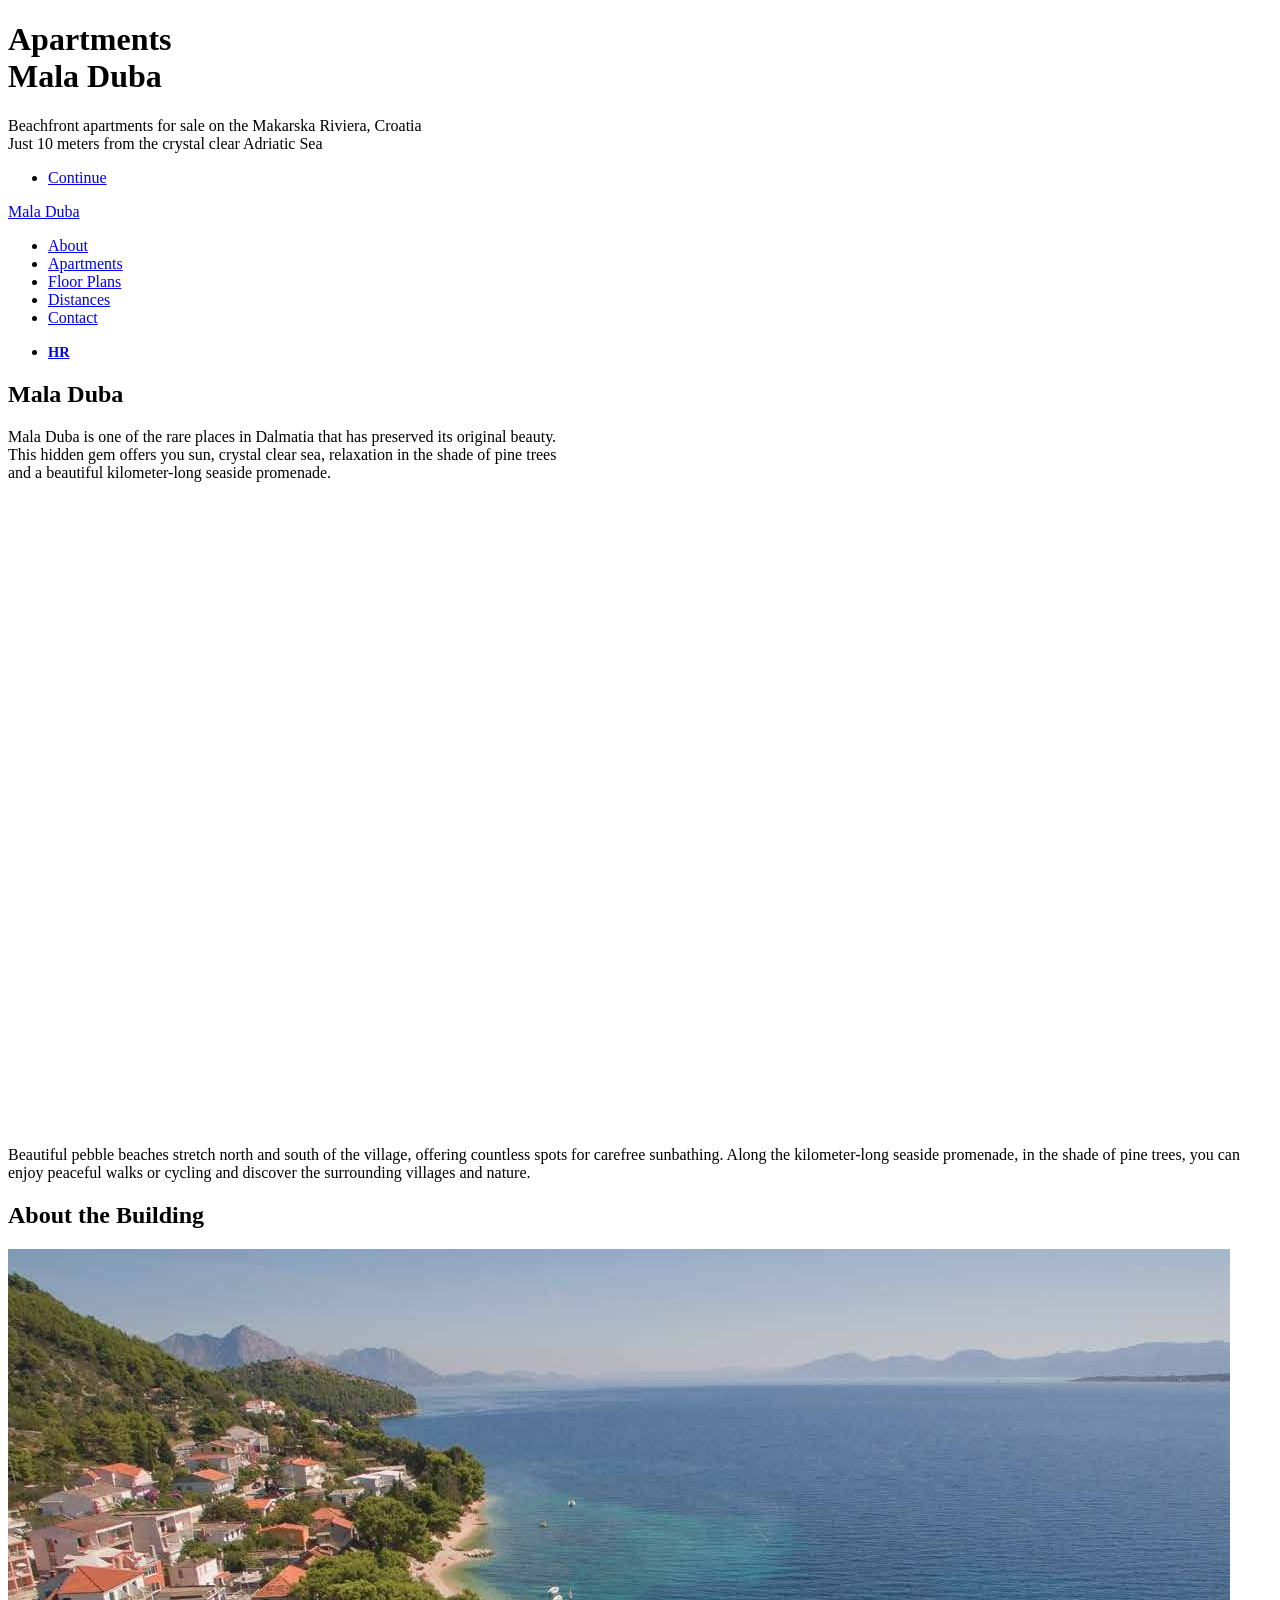
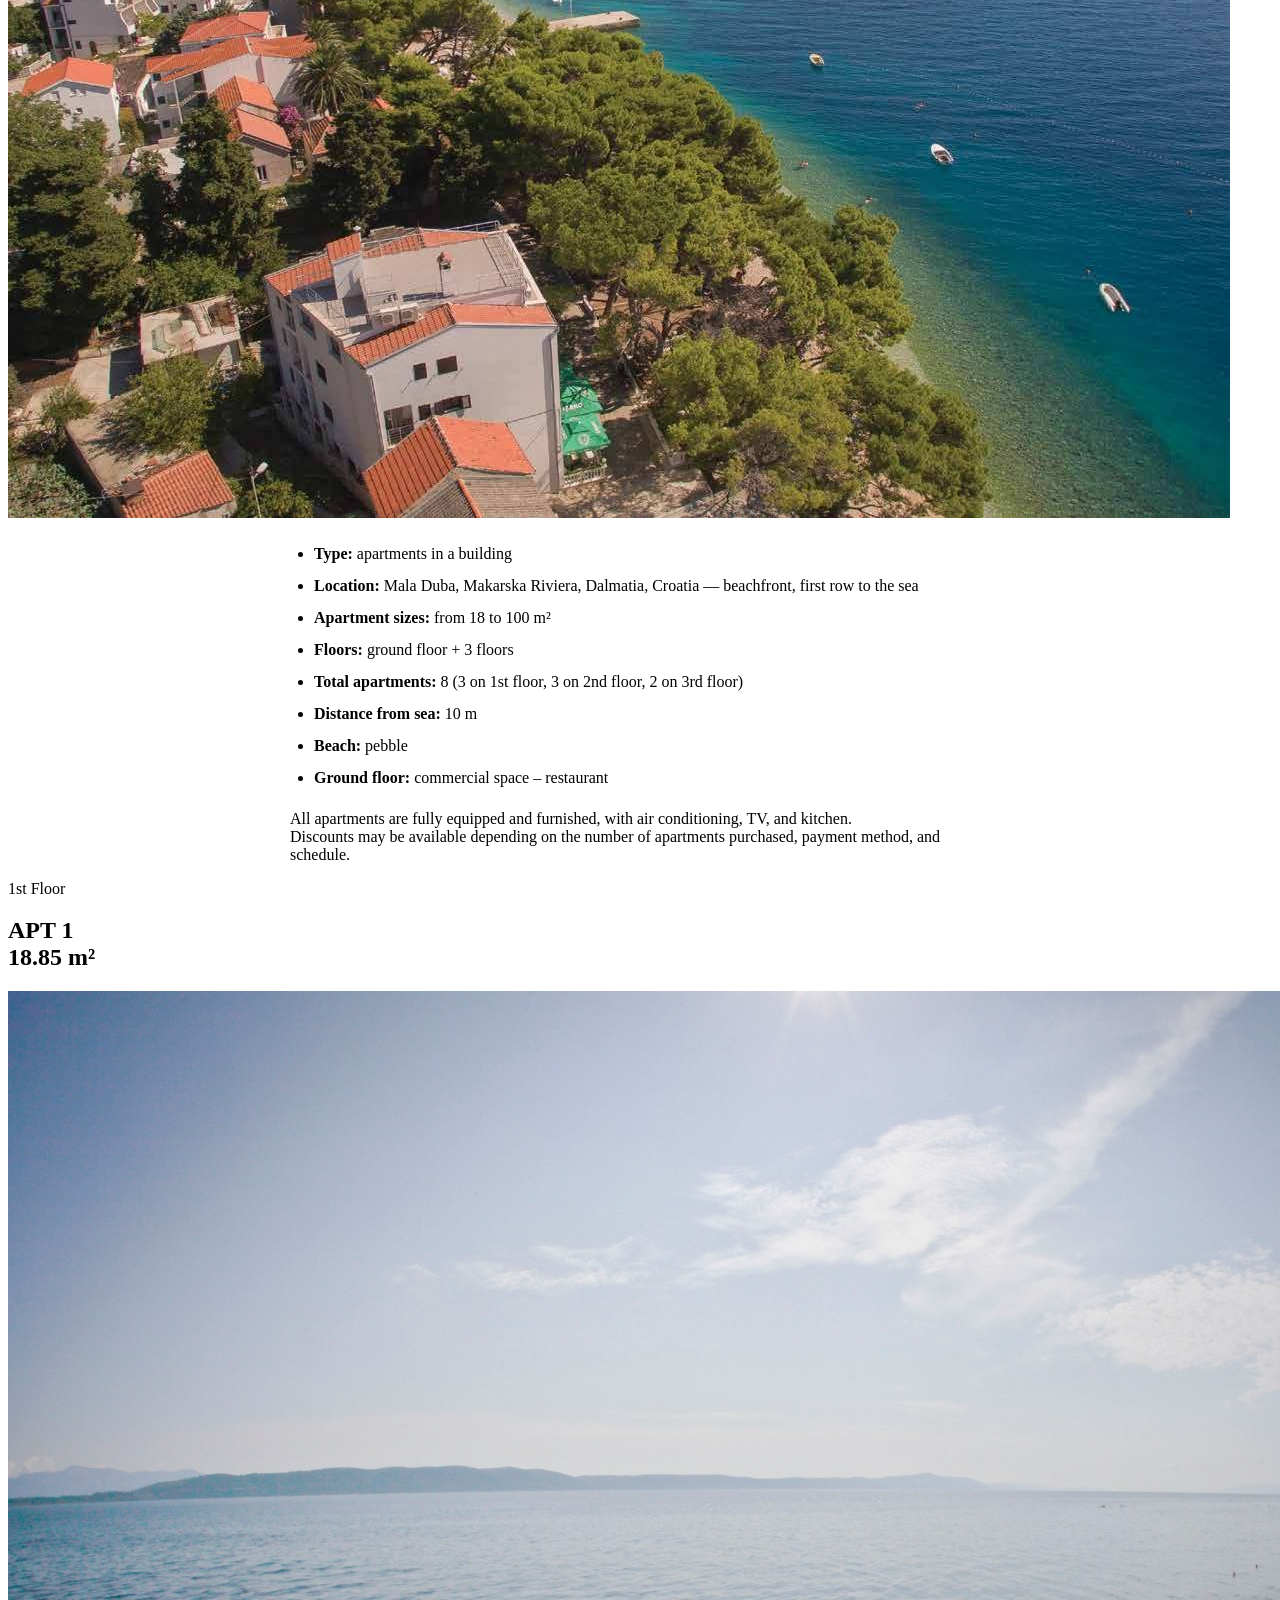
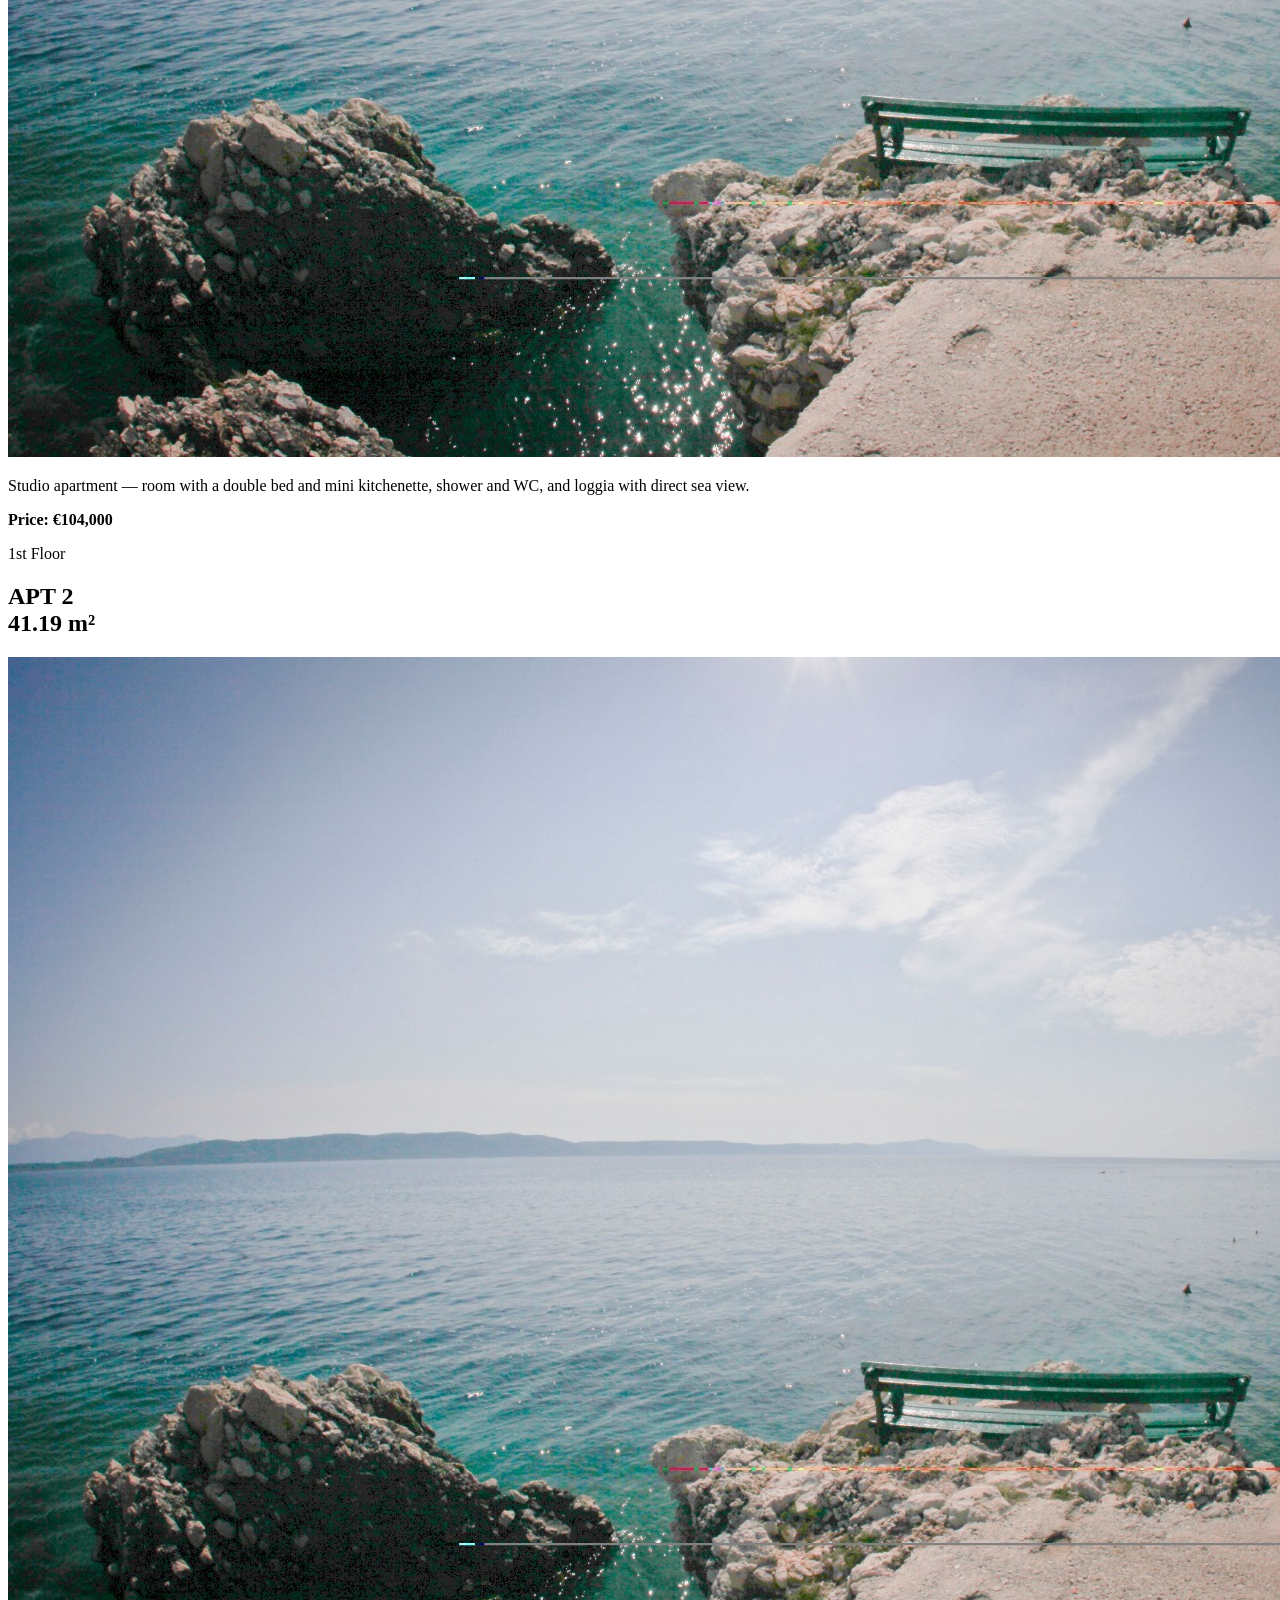
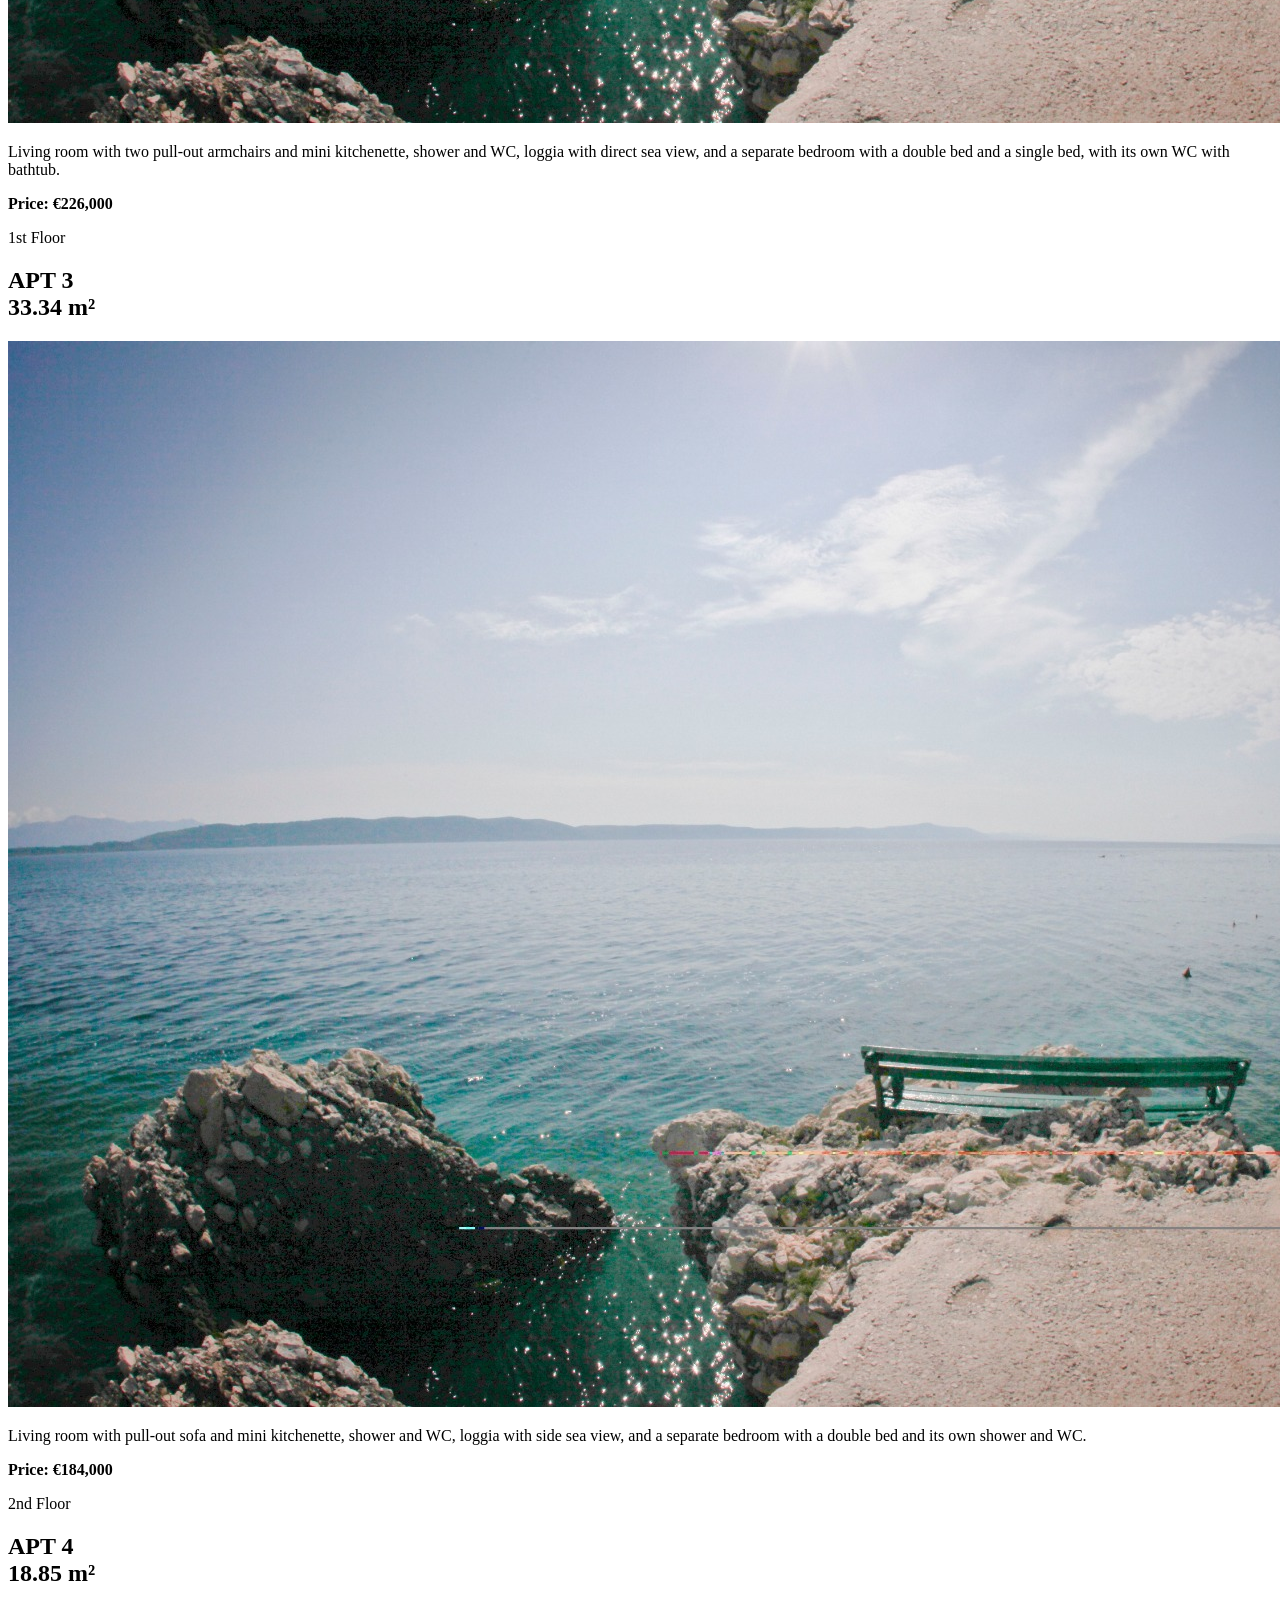
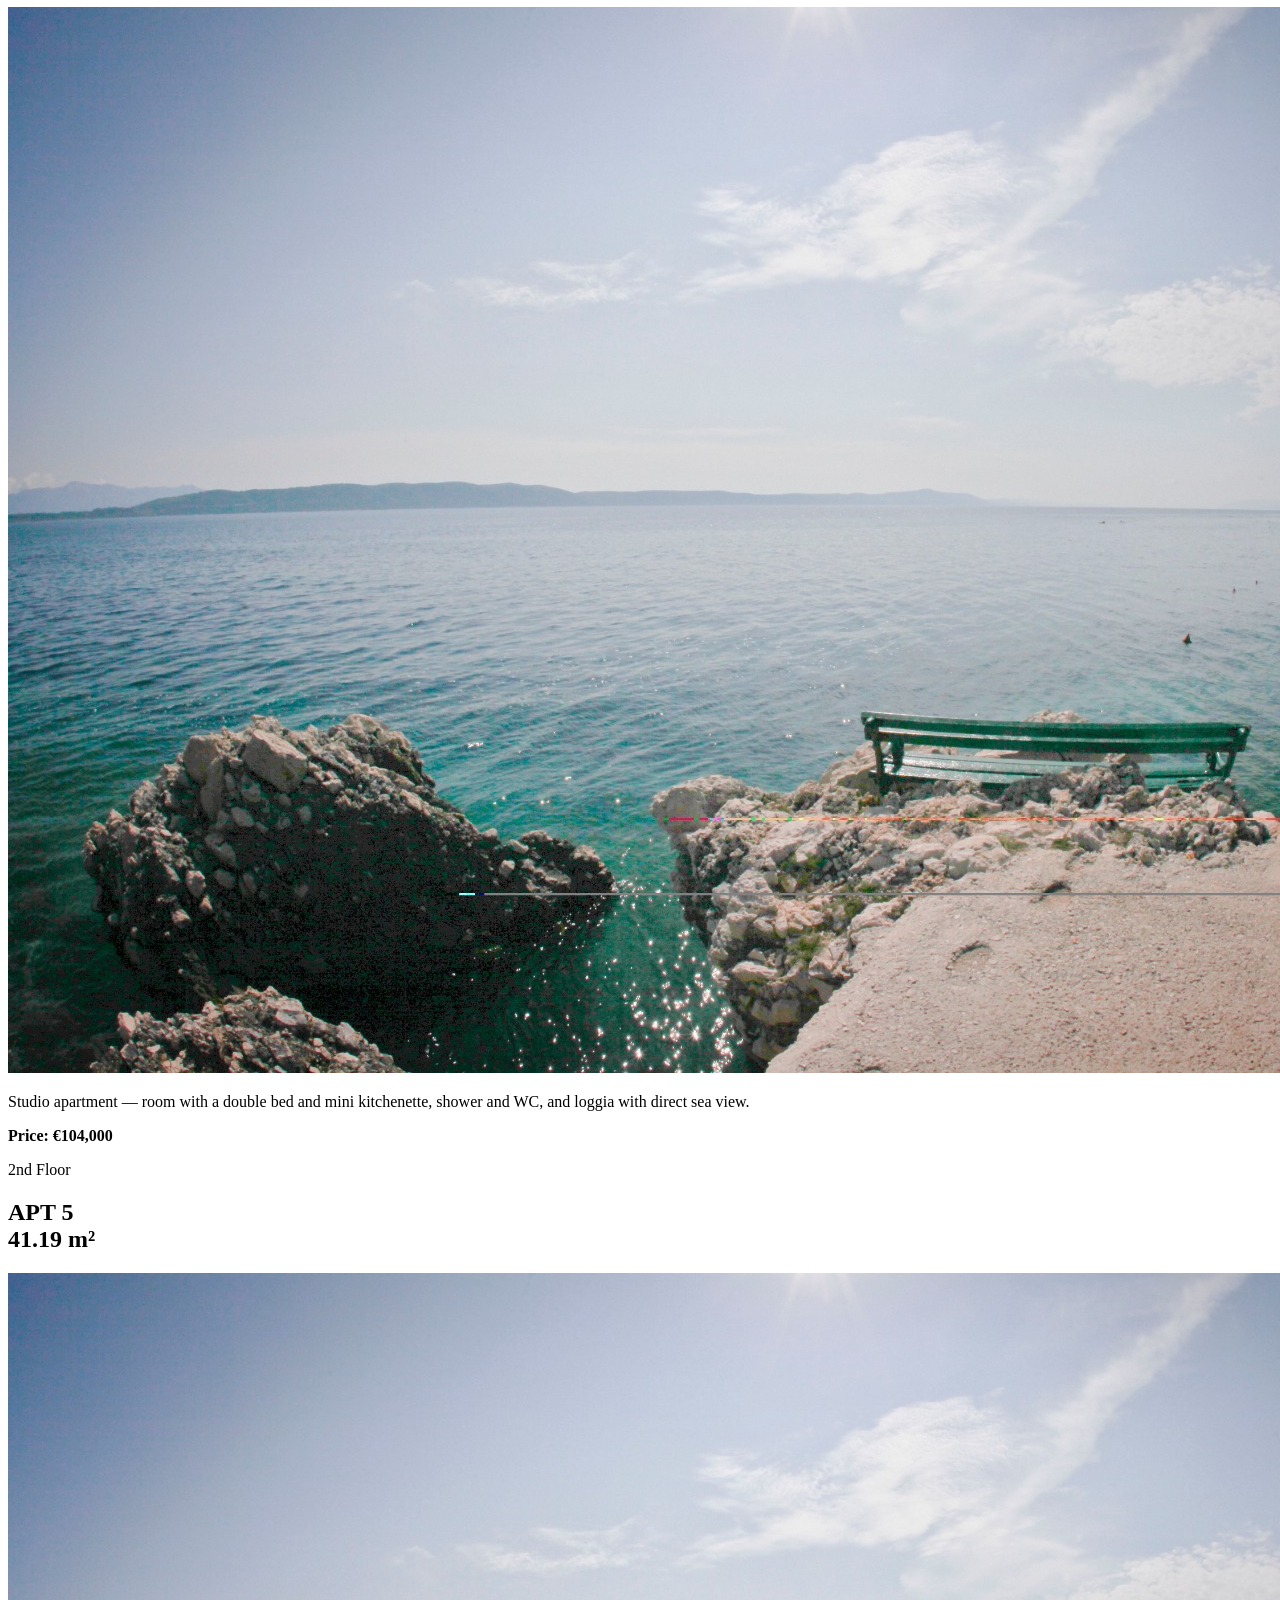
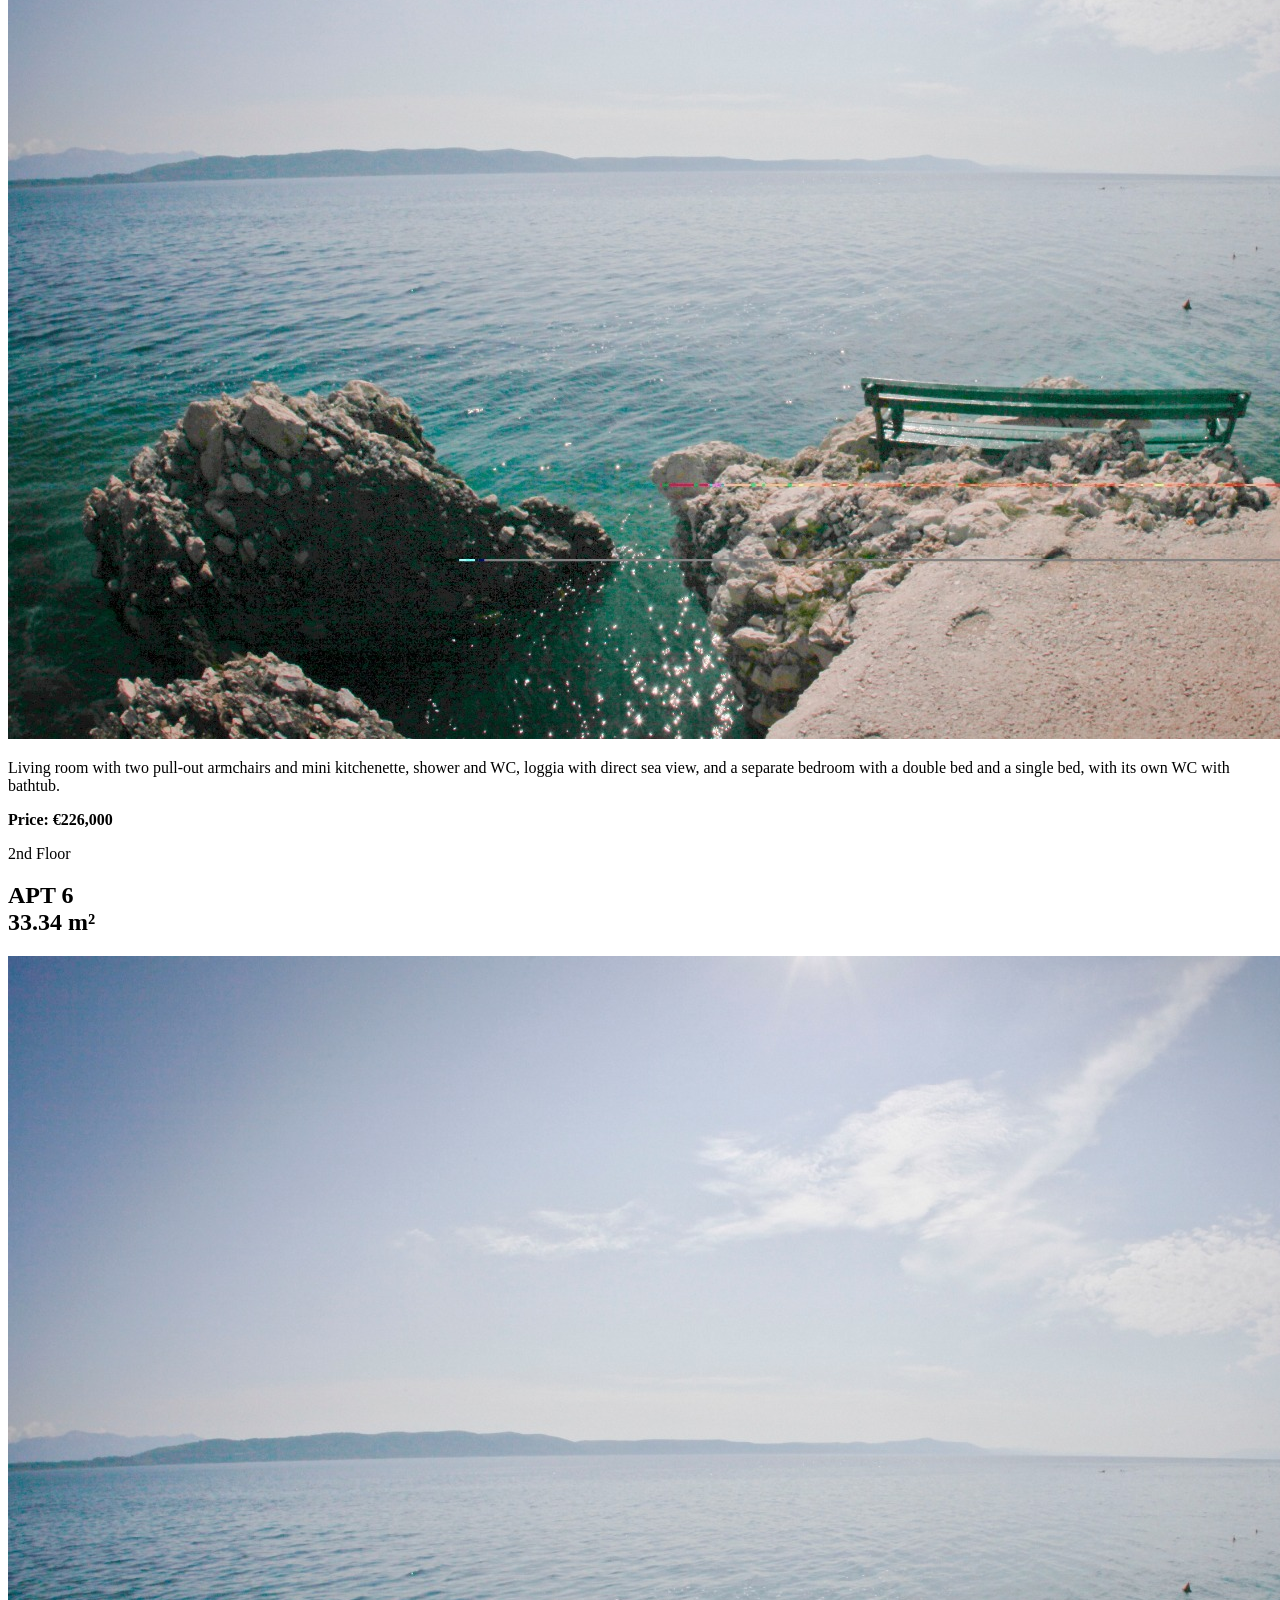
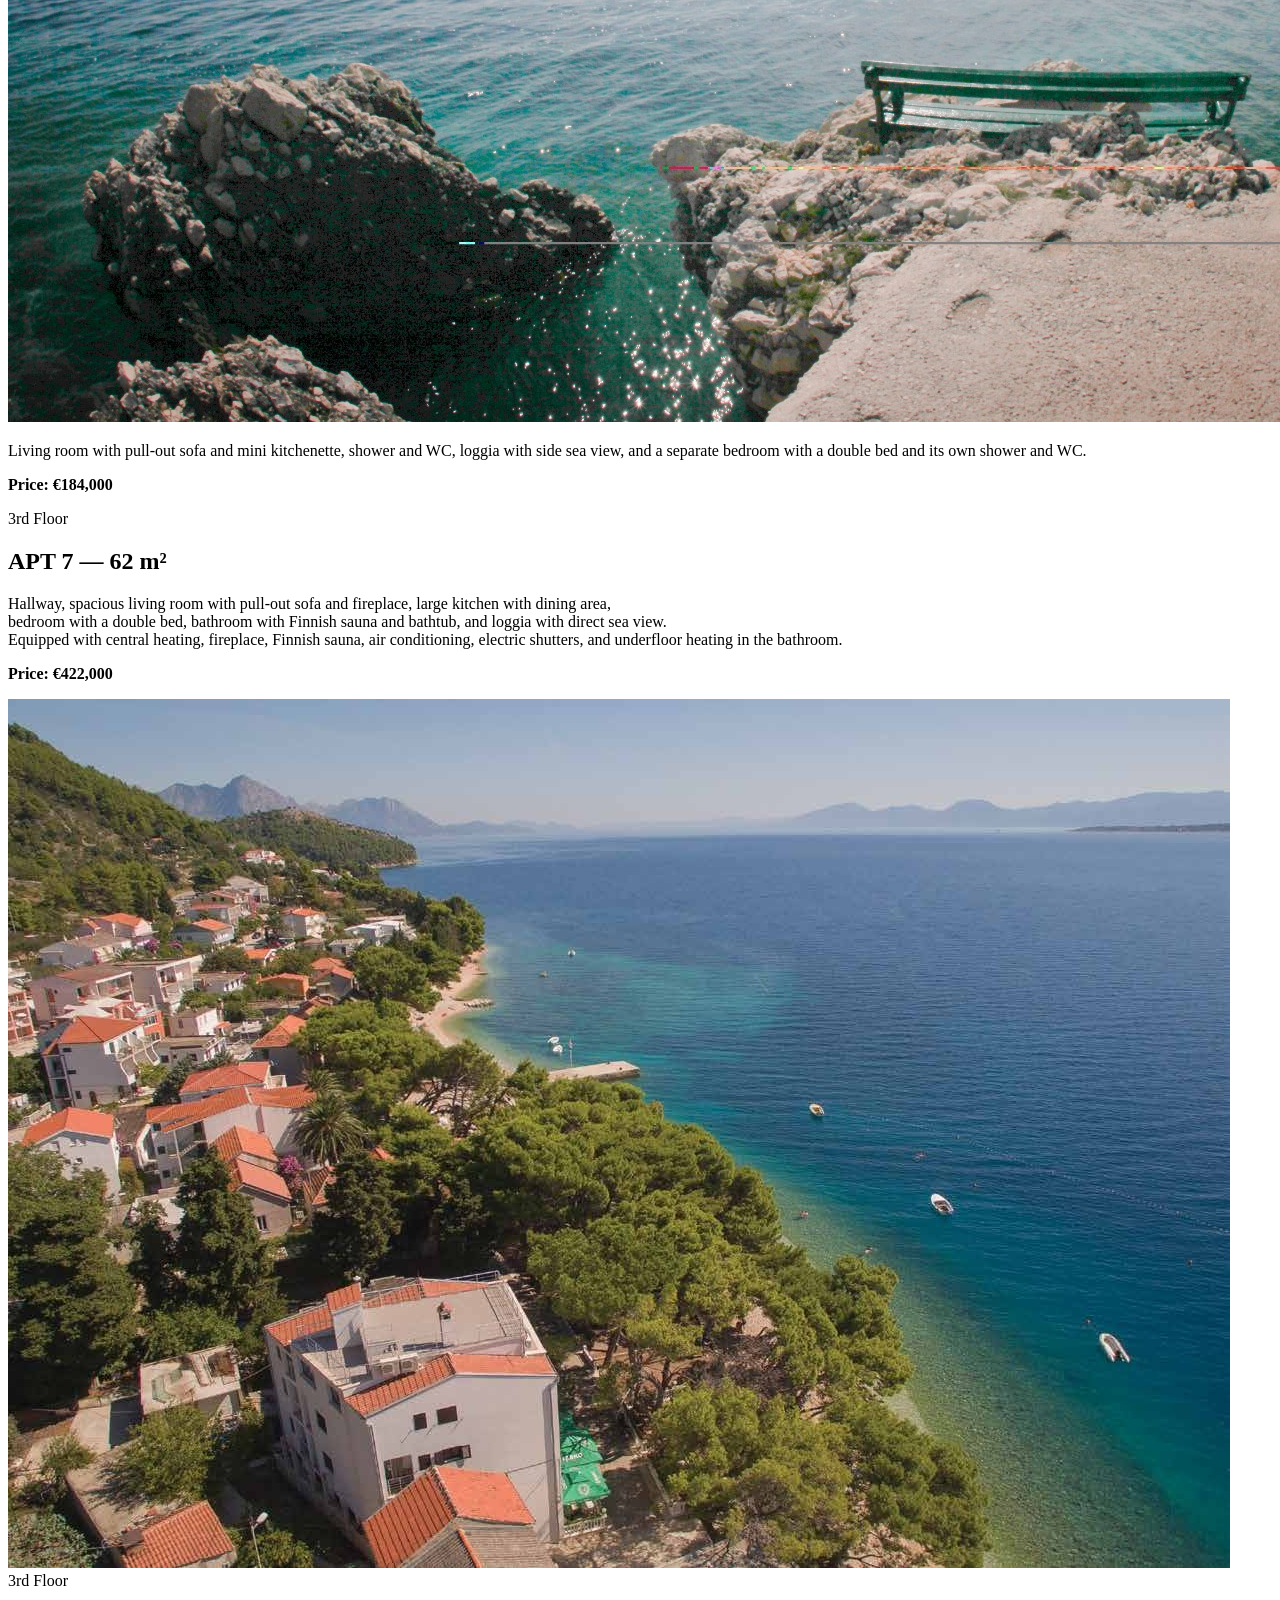
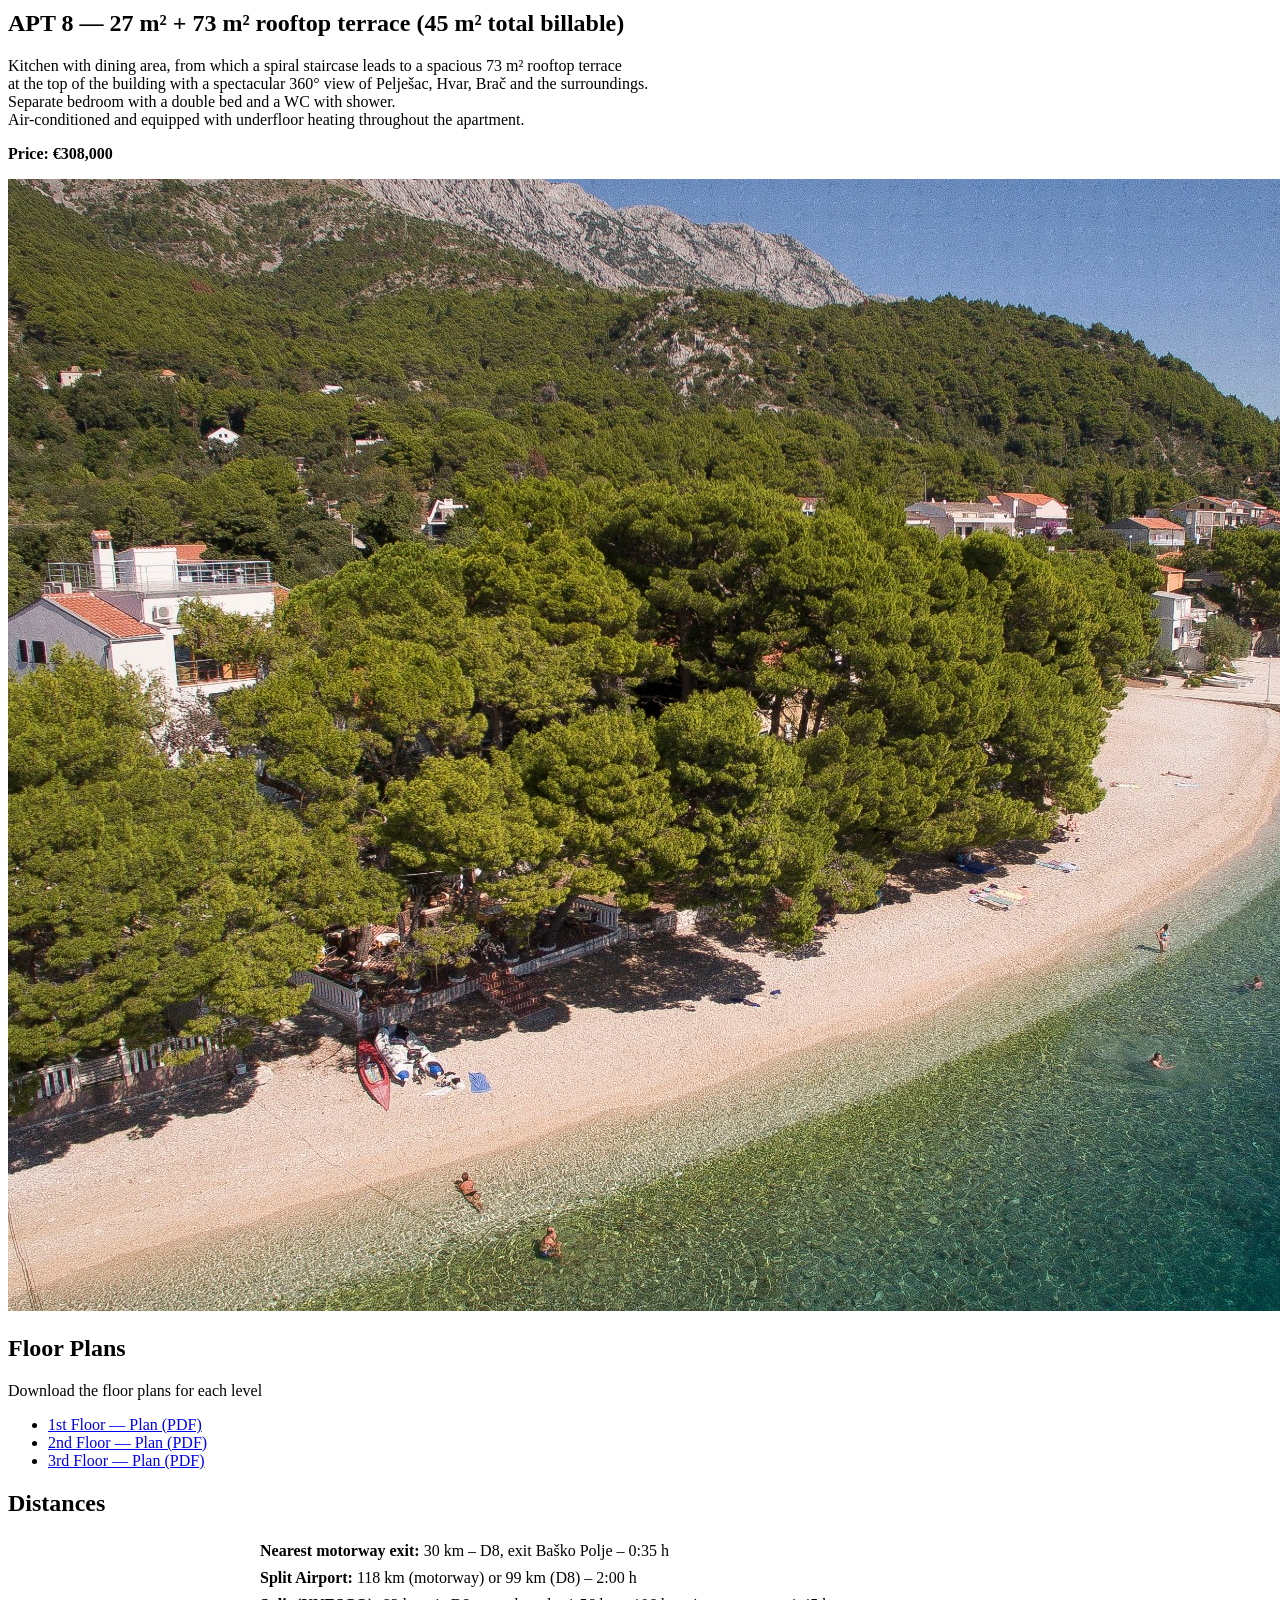
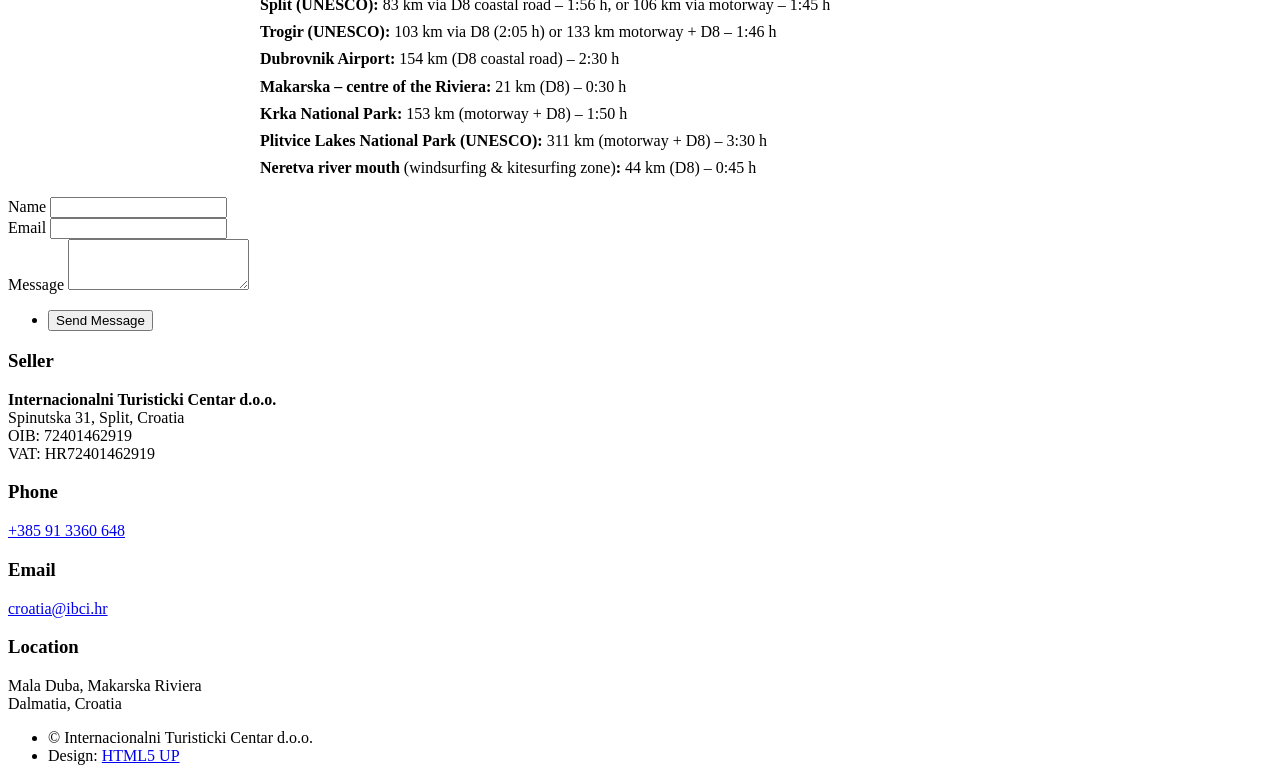
==== commit aa069e13: "update text 2" ====
--- a/index-en.html
+++ b/index-en.html
@@ -34,6 +34,7 @@
 							<li class="active"><a href="#about">About</a></li>
 							<li><a href="#apartments">Apartments</a></li>
 							<li><a href="#floor-plans">Floor Plans</a></li>
+							<li><a href="#distances">Distances</a></li>
 							<li><a href="#footer">Contact</a></li>
 						</ul>
 						<ul class="icons">
@@ -78,8 +79,6 @@
 										<li><strong>Ground floor:</strong> commercial space &ndash; restaurant</li>
 									</ul>
 									<p style="margin-top:1em;">All apartments are fully equipped and furnished, with air conditioning, TV, and kitchen.<br />
-									APT 7 is additionally equipped with central heating, fireplace, Finnish sauna, electric shutters, and underfloor heating in the bathroom.<br />
-									APT 8 is additionally equipped with a Finnish sauna and underfloor heating throughout the apartment.<br />
 									Discounts may be available depending on the number of apartments purchased, payment method, and schedule.</p>
 								</div>
 							</article>
@@ -154,6 +153,7 @@
 									<p>Hallway, spacious living room with pull-out sofa and fireplace, large kitchen with dining area,<br />
 									bedroom with a double bed, bathroom with Finnish sauna and bathtub, and loggia with direct sea view.<br />
 									Equipped with central heating, fireplace, Finnish sauna, air conditioning, electric shutters, and underfloor heating in the bathroom.</p>
+									<p><strong>Price: &euro;422,000</strong></p>
 								</header>
 								<a href="#" class="image main"><img src="assets/img/loc3.jpeg" alt="APT 7" /></a>
 							</article>
@@ -166,6 +166,7 @@
 									at the top of the building with a spectacular 360&deg; view of Pelješac, Hvar, Brač and the surroundings.<br />
 									Separate bedroom with a double bed and a WC with shower.<br />
 									Air-conditioned and equipped with underfloor heating throughout the apartment.</p>
+									<p><strong>Price: &euro;308,000</strong></p>
 								</header>
 								<a href="#" class="image main"><img src="assets/img/loc2.jpeg" alt="APT 8" /></a>
 							</article>
@@ -181,6 +182,26 @@
 									<li><a href="assets/docs/Tlocrti%20APT%20jednostavni/Duba%20-%20Second%20Floor%20-%20DRUGI%20KAT.pdf" class="button" download>2nd Floor &mdash; Plan (PDF)</a></li>
 									<li><a href="assets/docs/Tlocrti%20APT%20jednostavni/Duba%20-%20Third%20Floor%20-%20TRE%C4%86I%20KAT.pdf" class="button" download>3rd Floor &mdash; Plan (PDF)</a></li>
 								</ul>
+							</article>
+
+						<!-- Distances -->
+							<article id="distances" class="post featured">
+								<header class="major">
+									<h2>Distances</h2>
+								</header>
+								<div style="max-width:760px; margin:0 auto;">
+									<ul style="list-style:none; padding:0; line-height:1.7;">
+										<li><strong>Nearest motorway exit:</strong> 30 km &ndash; D8, exit Baško Polje &ndash; 0:35 h</li>
+										<li><strong>Split Airport:</strong> 118 km (motorway) or 99 km (D8) &ndash; 2:00 h</li>
+										<li><strong>Split (UNESCO):</strong> 83 km via D8 coastal road &ndash; 1:56 h, or 106 km via motorway &ndash; 1:45 h</li>
+										<li><strong>Trogir (UNESCO):</strong> 103 km via D8 (2:05 h) or 133 km motorway + D8 &ndash; 1:46 h</li>
+										<li><strong>Dubrovnik Airport:</strong> 154 km (D8 coastal road) &ndash; 2:30 h</li>
+										<li><strong>Makarska &ndash; centre of the Riviera:</strong> 21 km (D8) &ndash; 0:30 h</li>
+										<li><strong>Krka National Park:</strong> 153 km (motorway + D8) &ndash; 1:50 h</li>
+										<li><strong>Plitvice Lakes National Park (UNESCO):</strong> 311 km (motorway + D8) &ndash; 3:30 h</li>
+										<li><strong>Neretva river mouth</strong> (windsurfing &amp; kitesurfing zone)<strong>:</strong> 44 km (D8) &ndash; 0:45 h</li>
+									</ul>
+								</div>
 							</article>
 
 					</div>
@@ -222,7 +243,7 @@
 							</section>
 							<section>
 								<h3>Email</h3>
-								<p><a href="mailto:apartments.maladuba@itc-apartments-maladuba.hr">apartments.maladuba@itc-apartments-maladuba.hr</a></p>
+								<p><a href="mailto:croatia@ibci.hr">croatia@ibci.hr</a></p>
 							</section>
 							<section>
 								<h3>Location</h3>
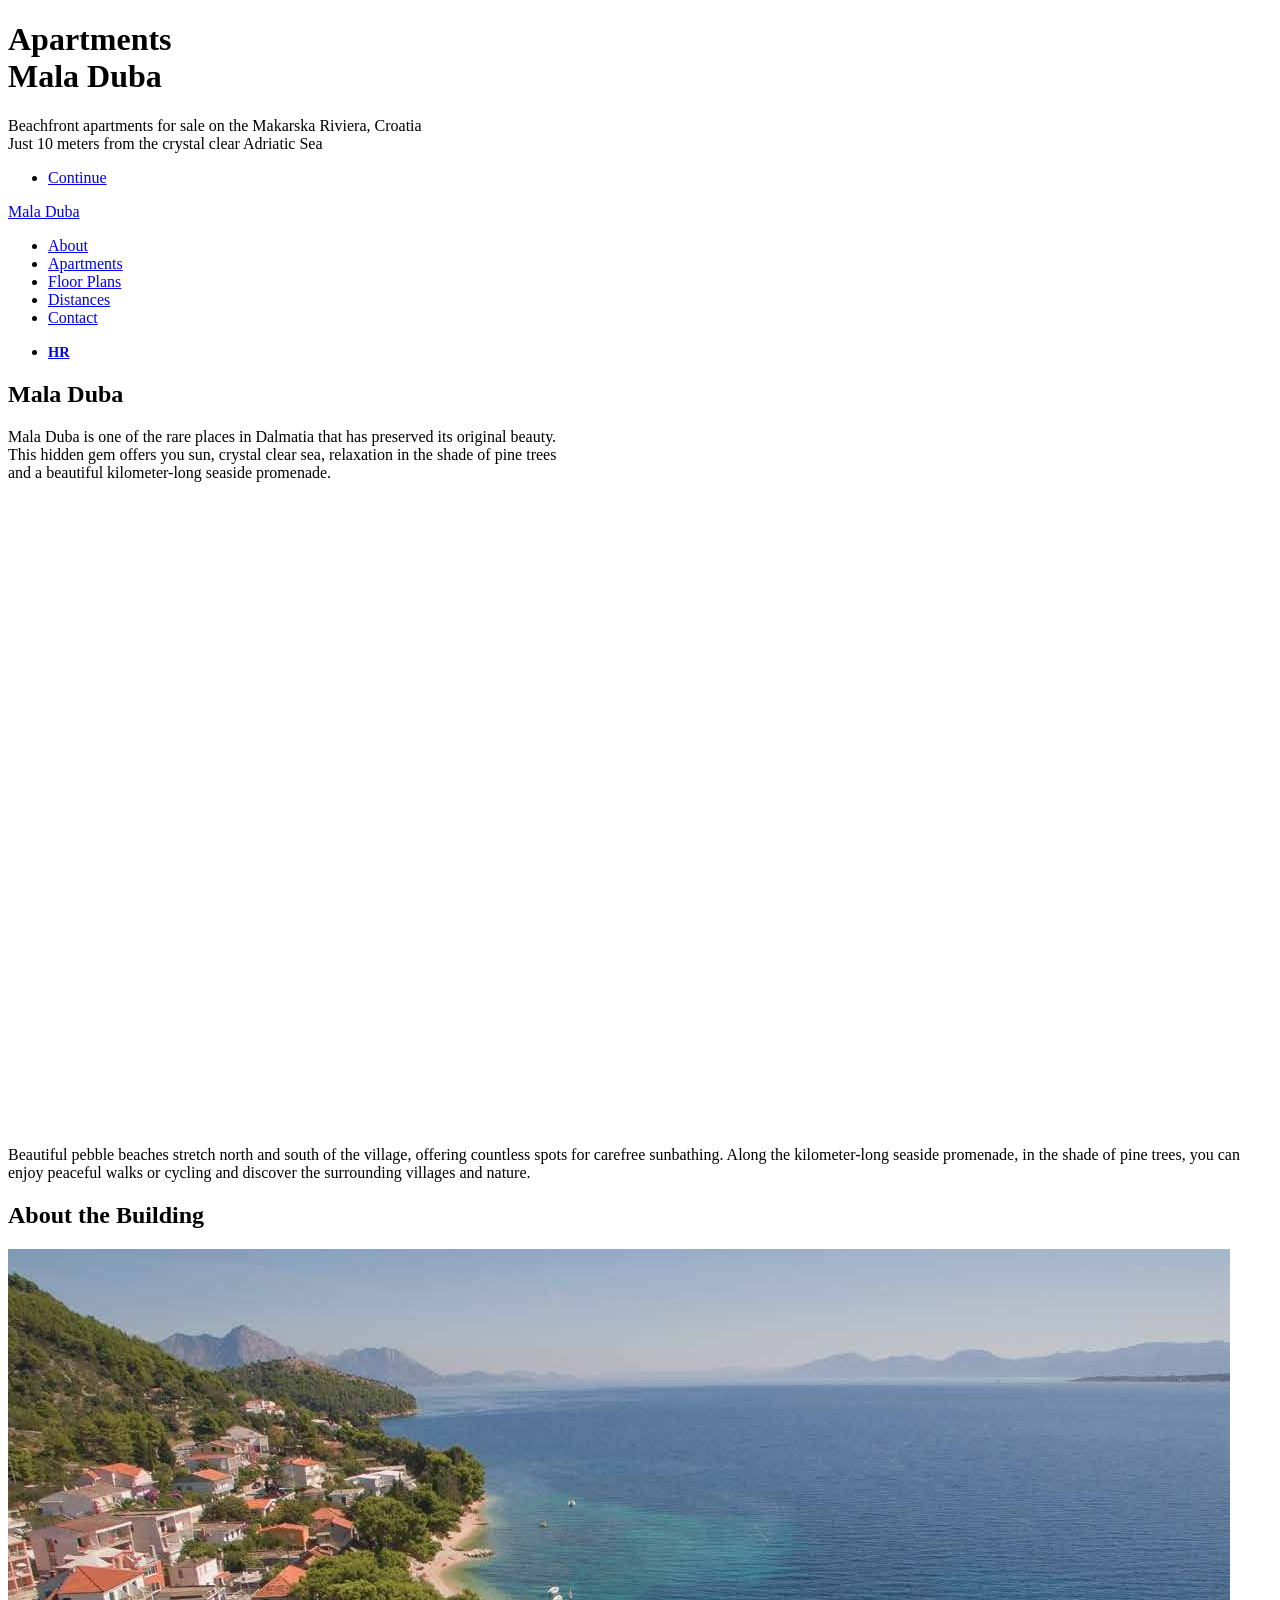
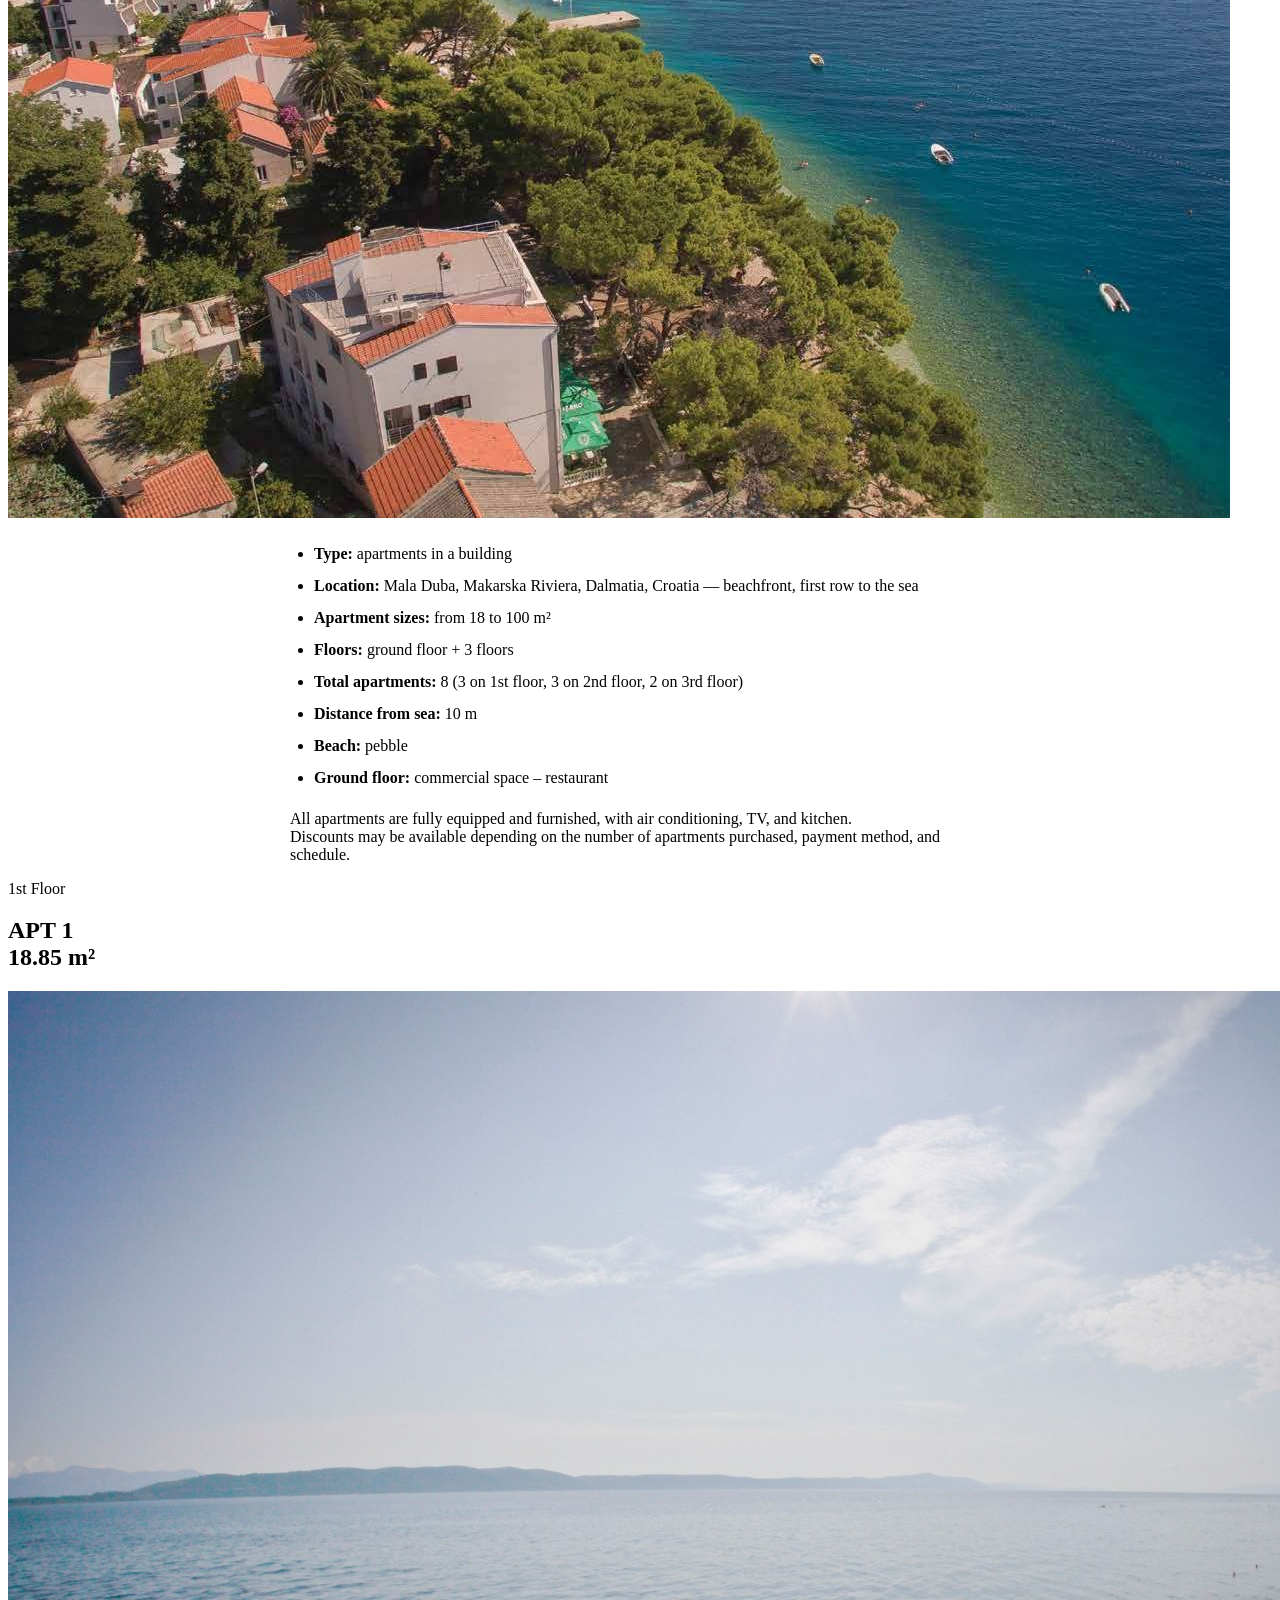
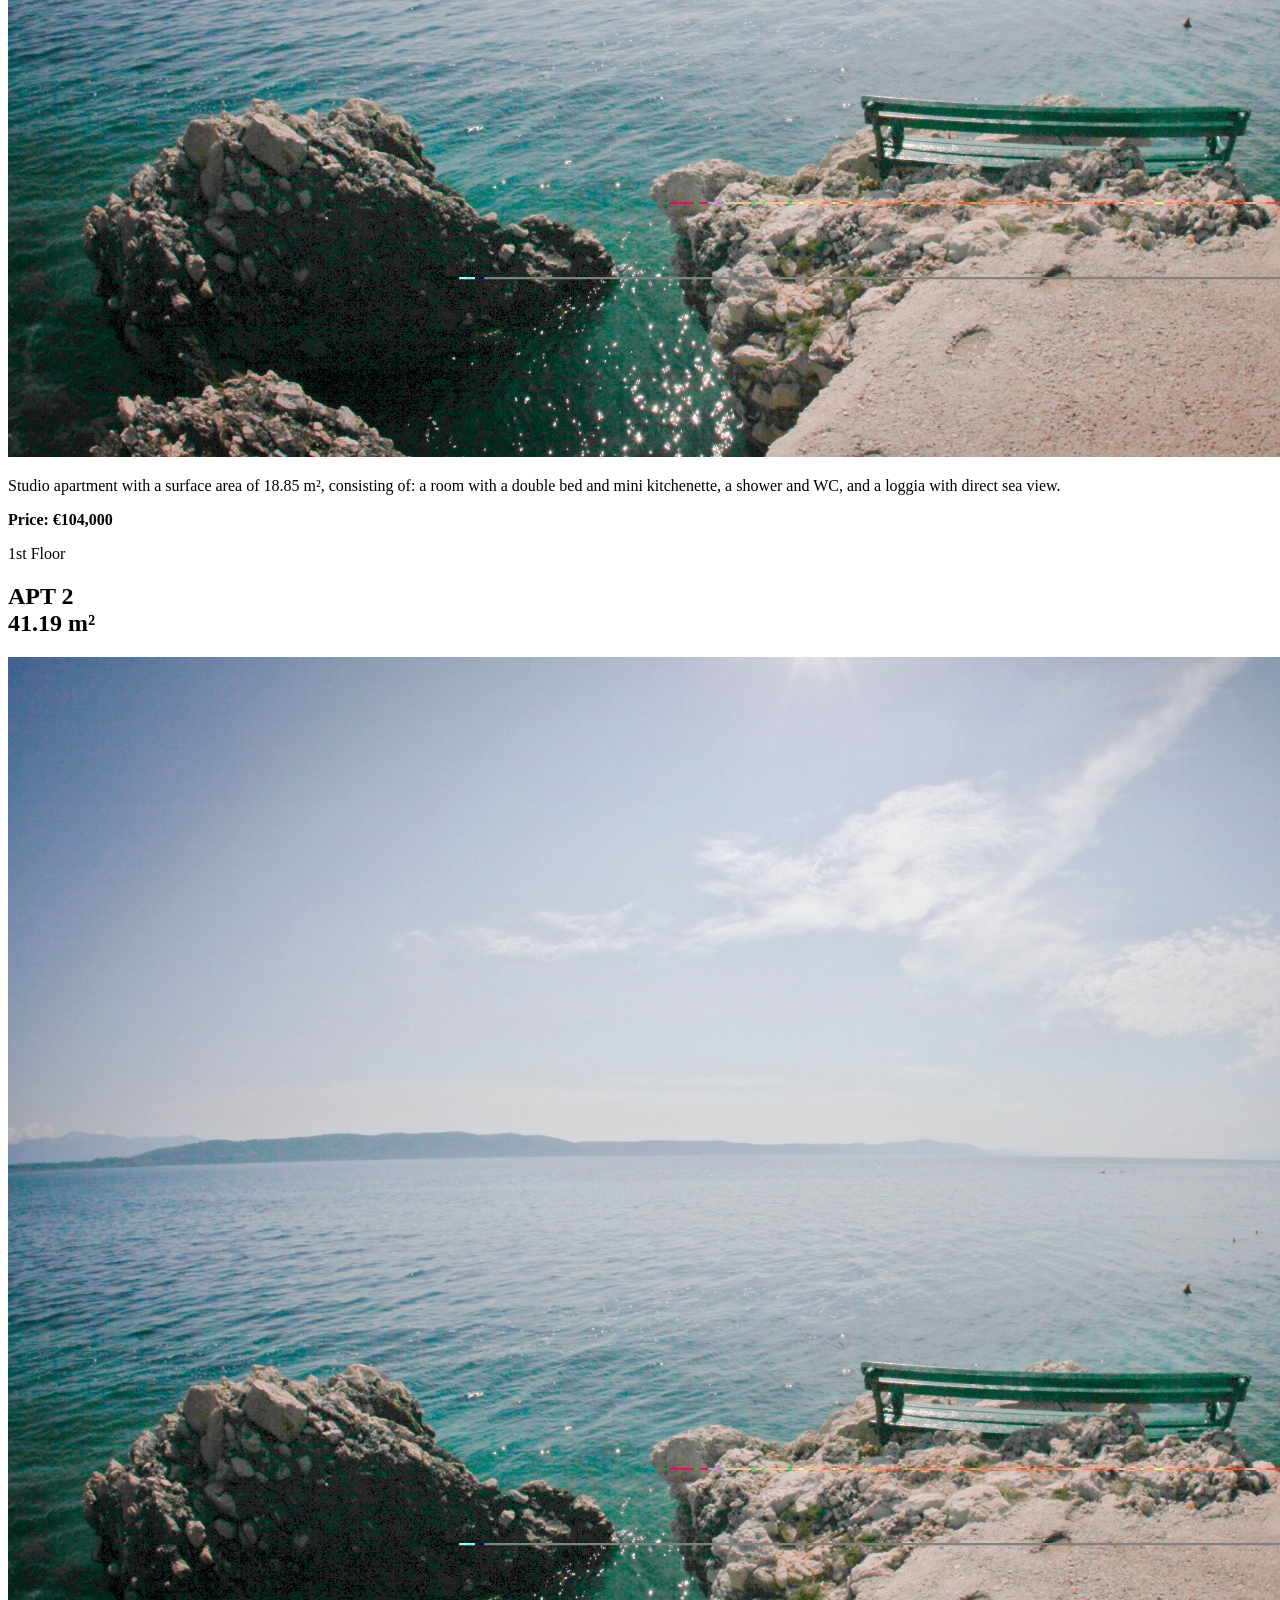
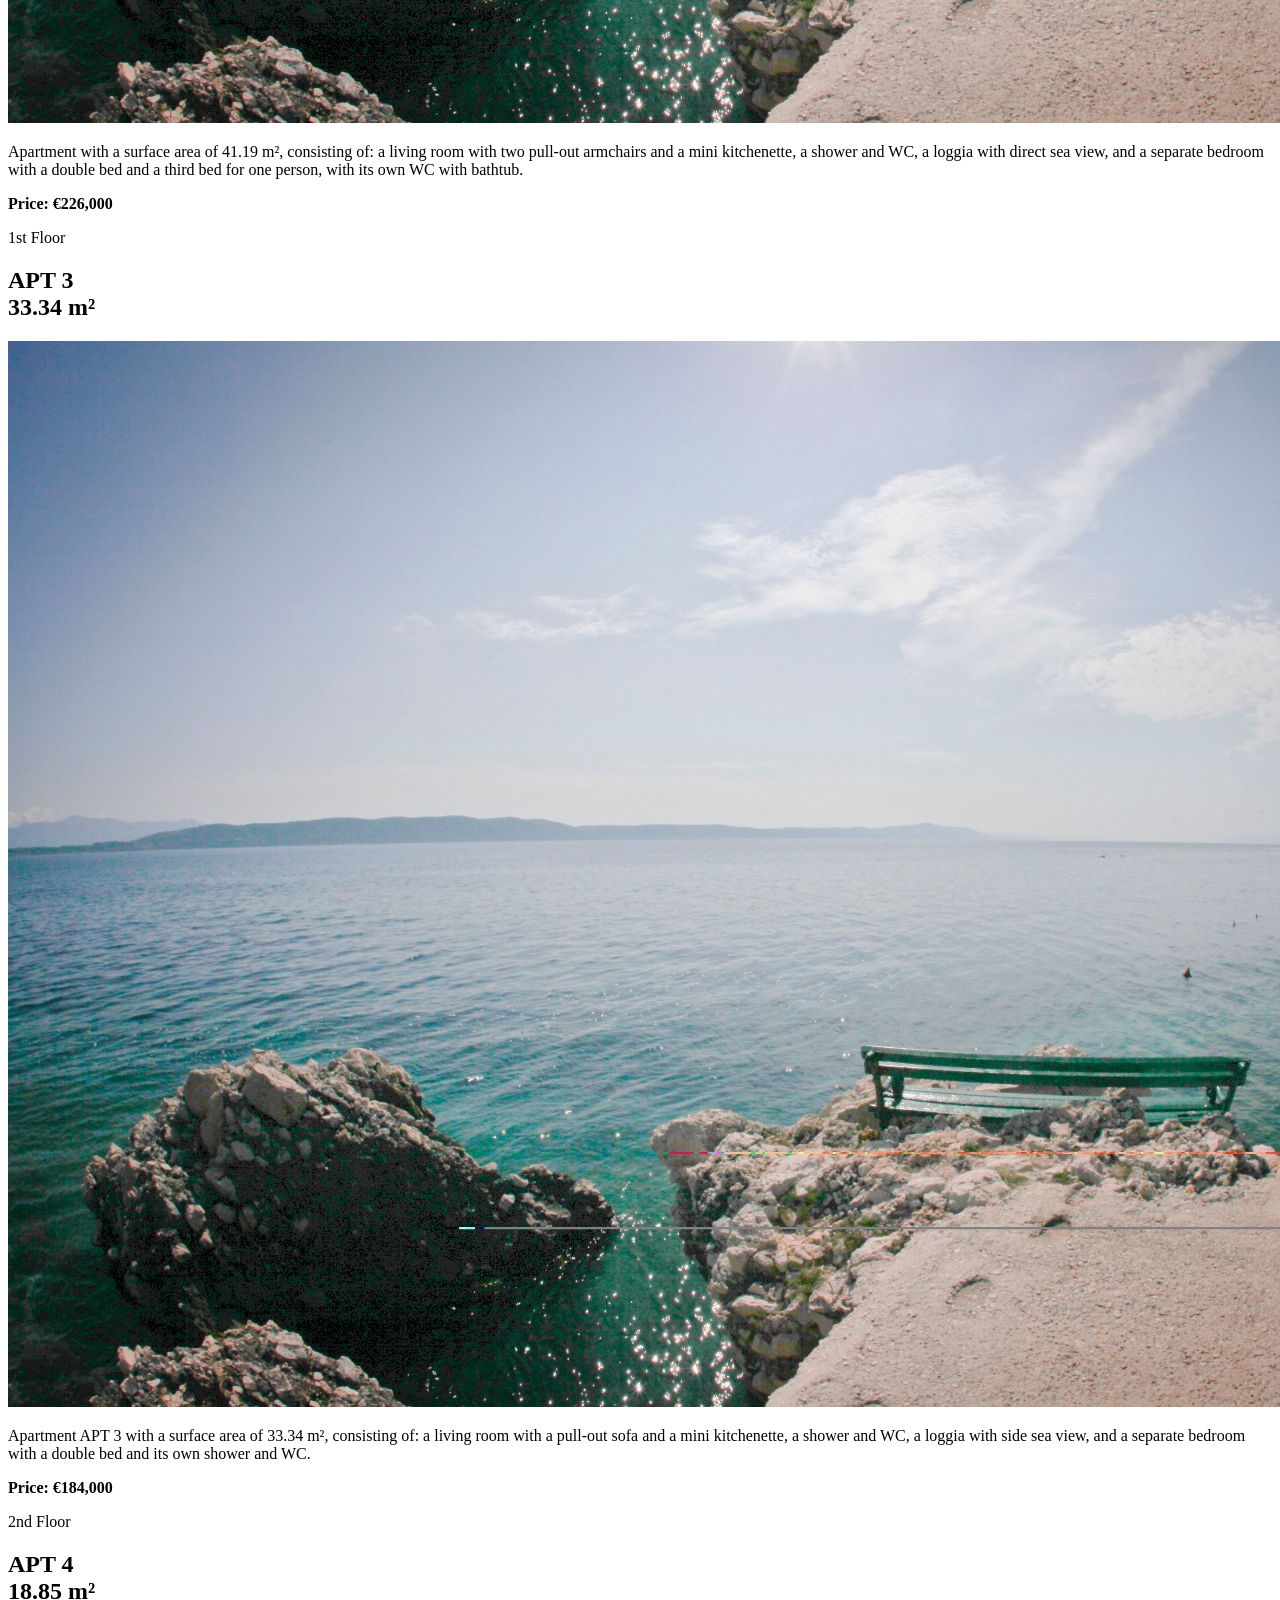
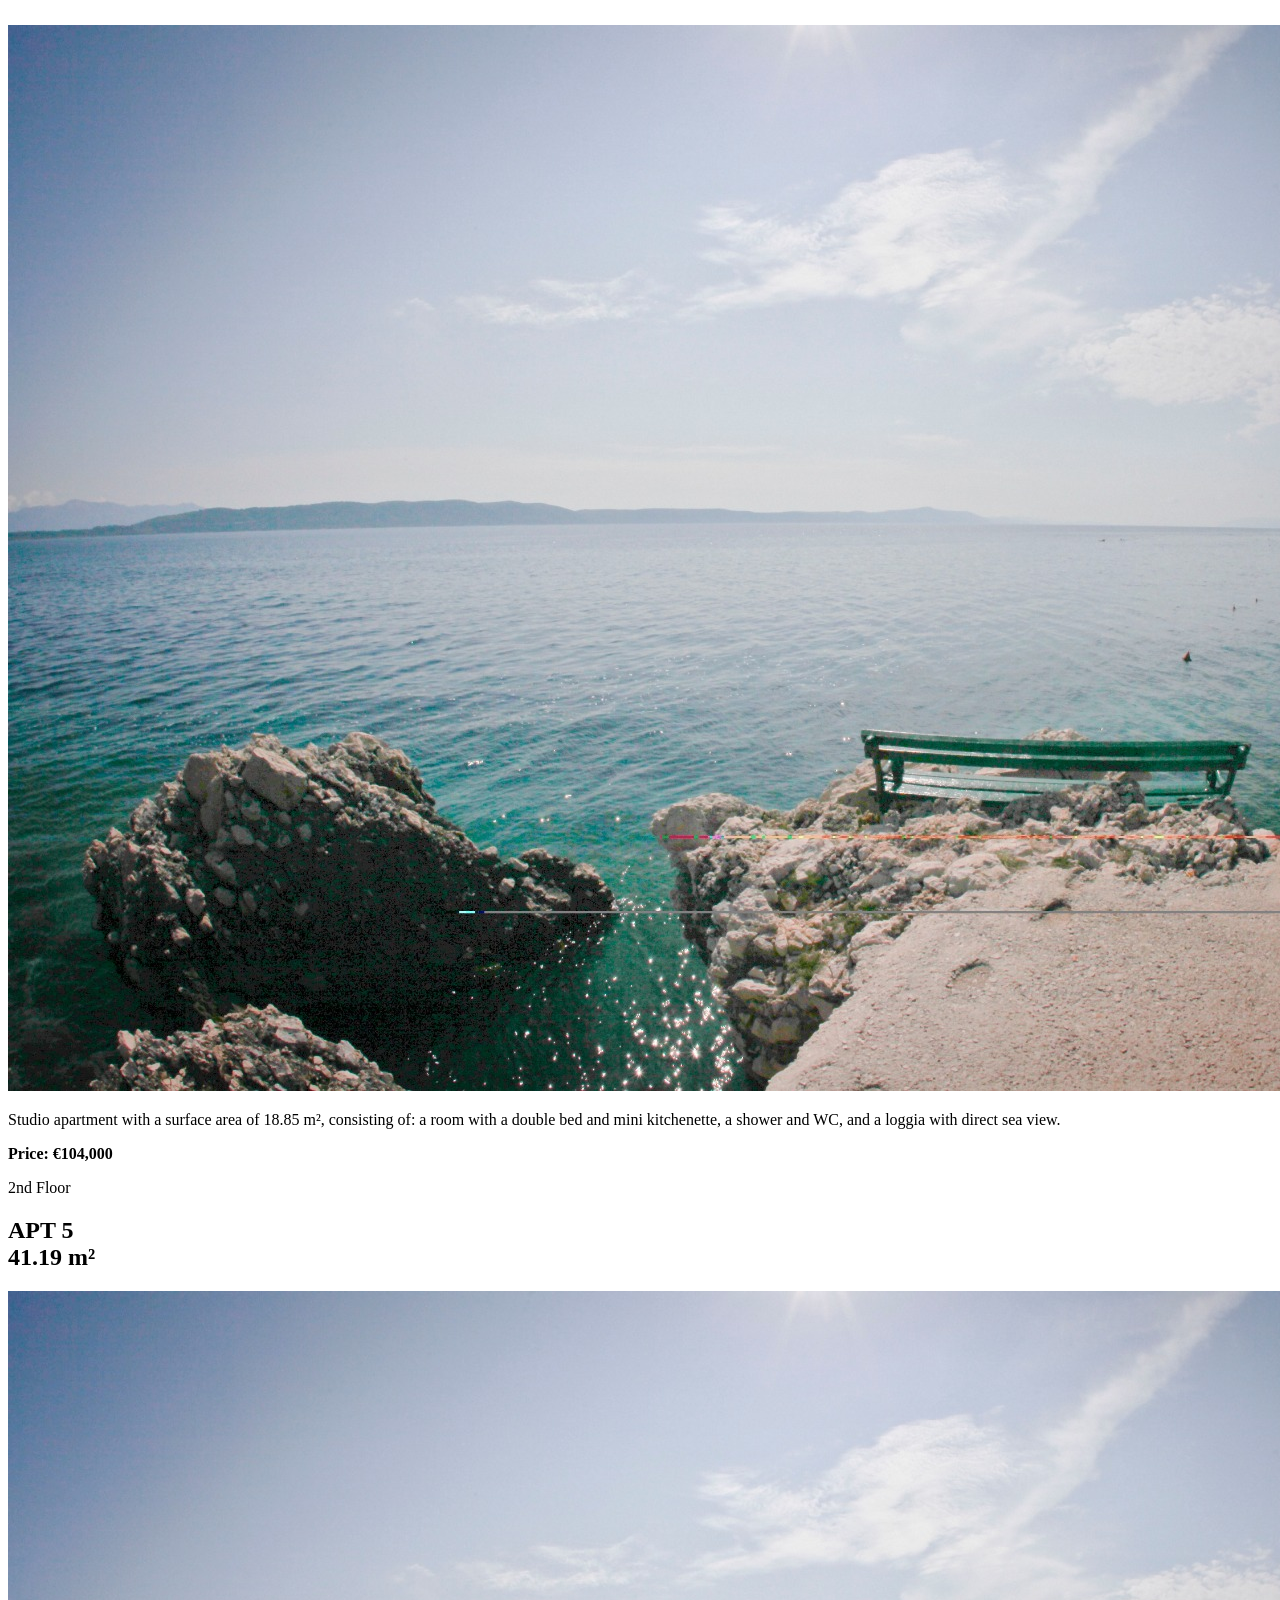
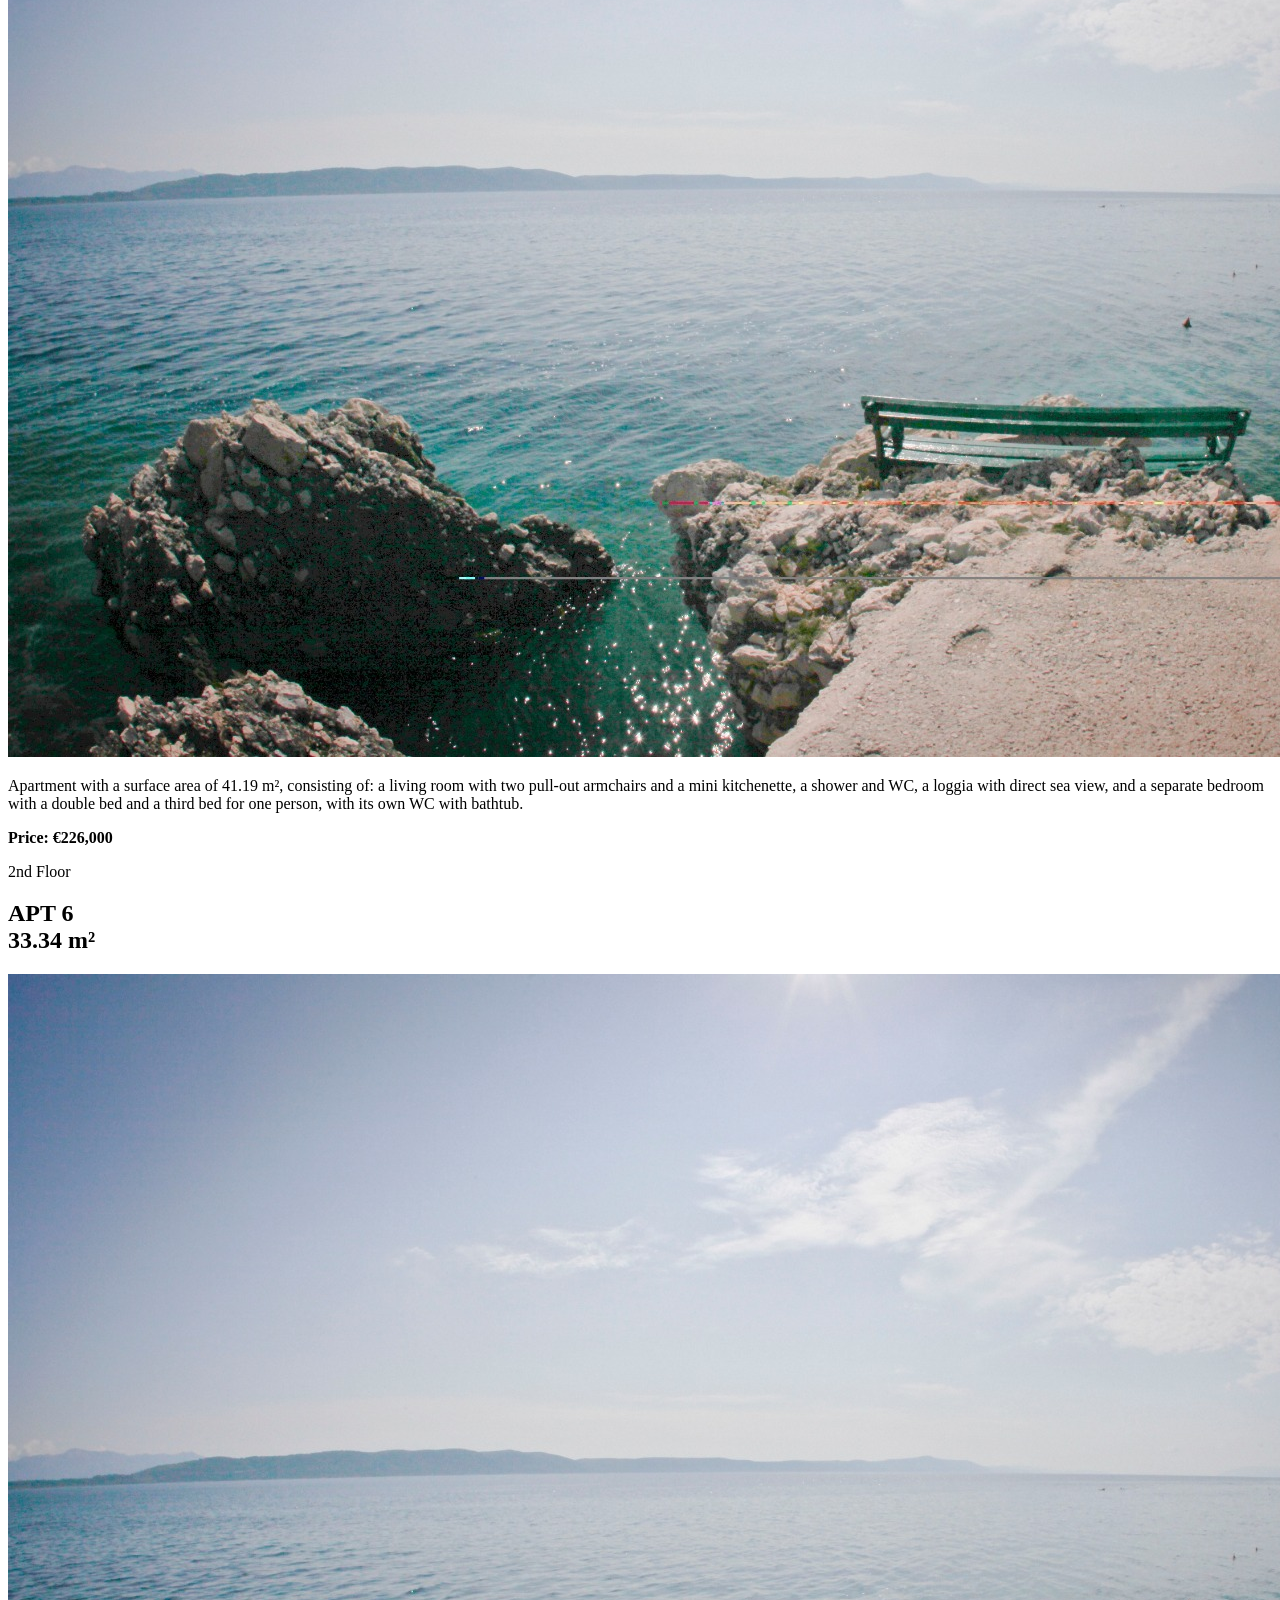
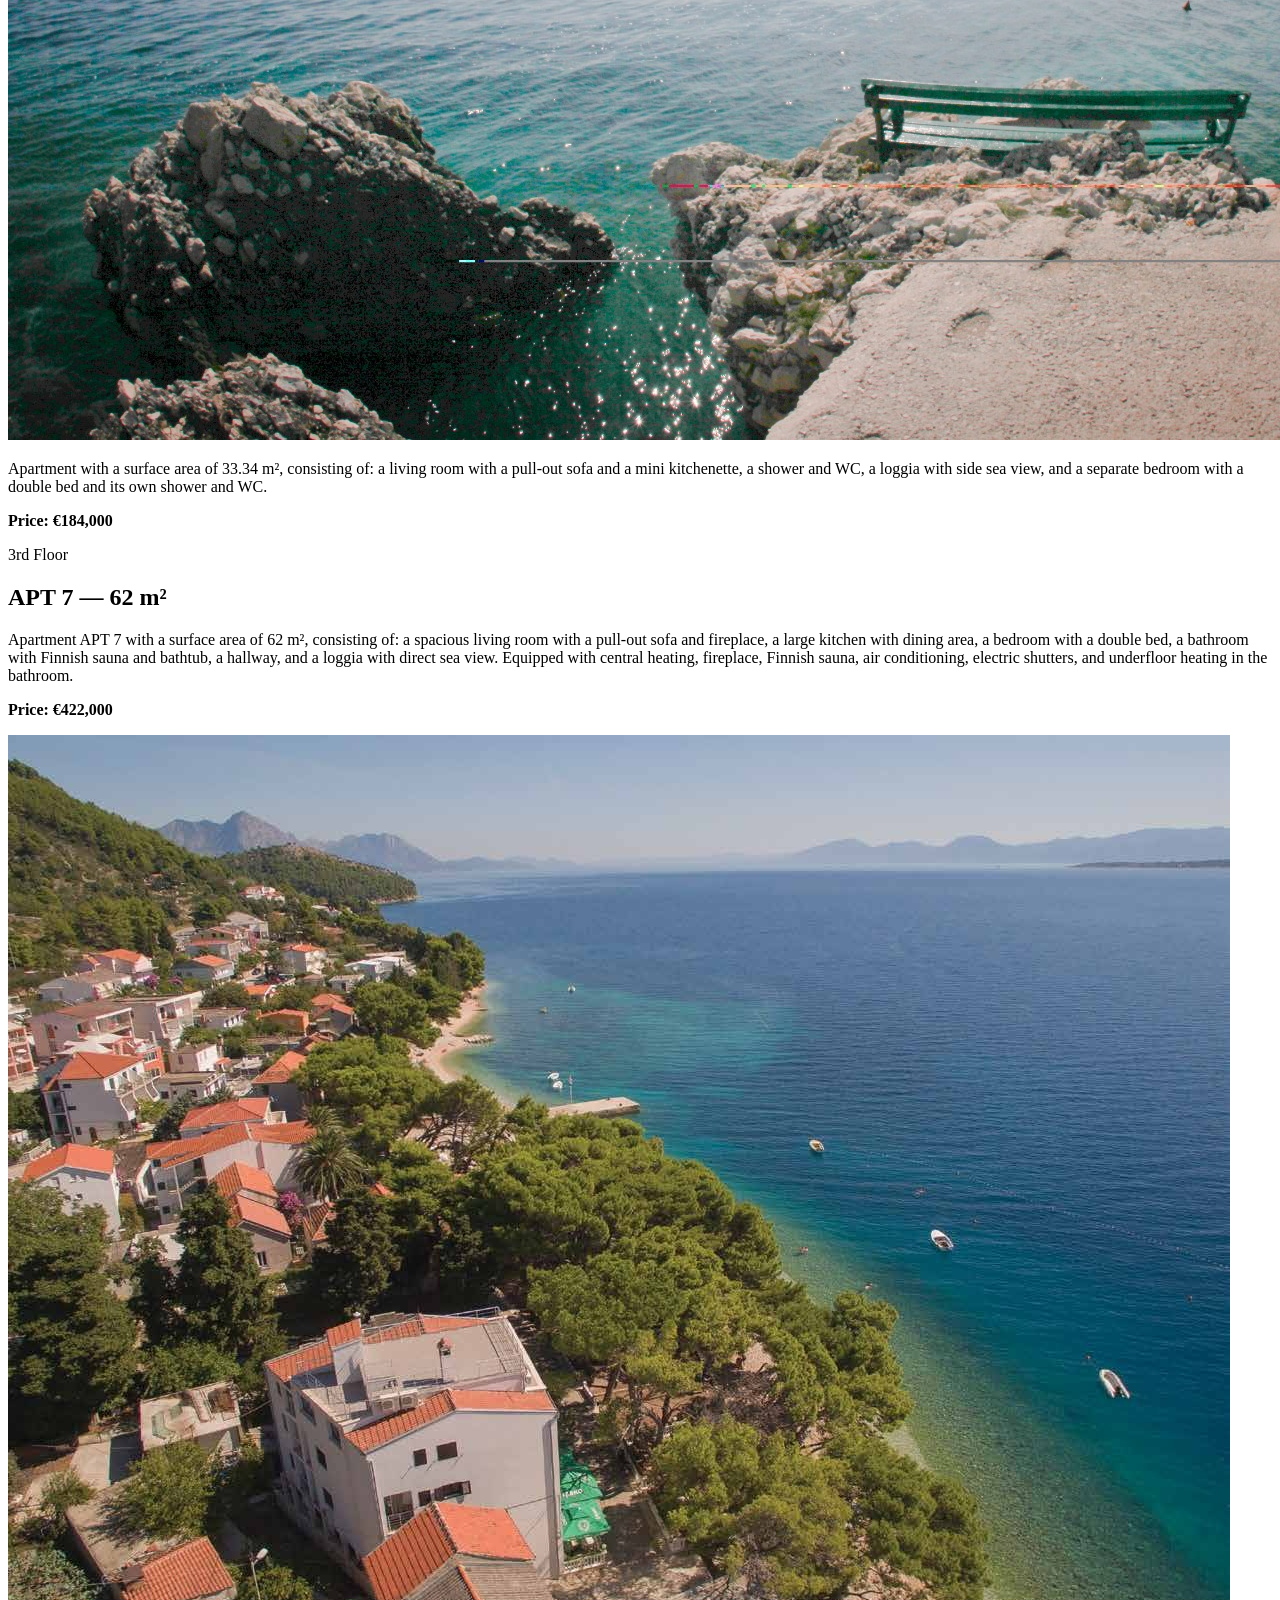
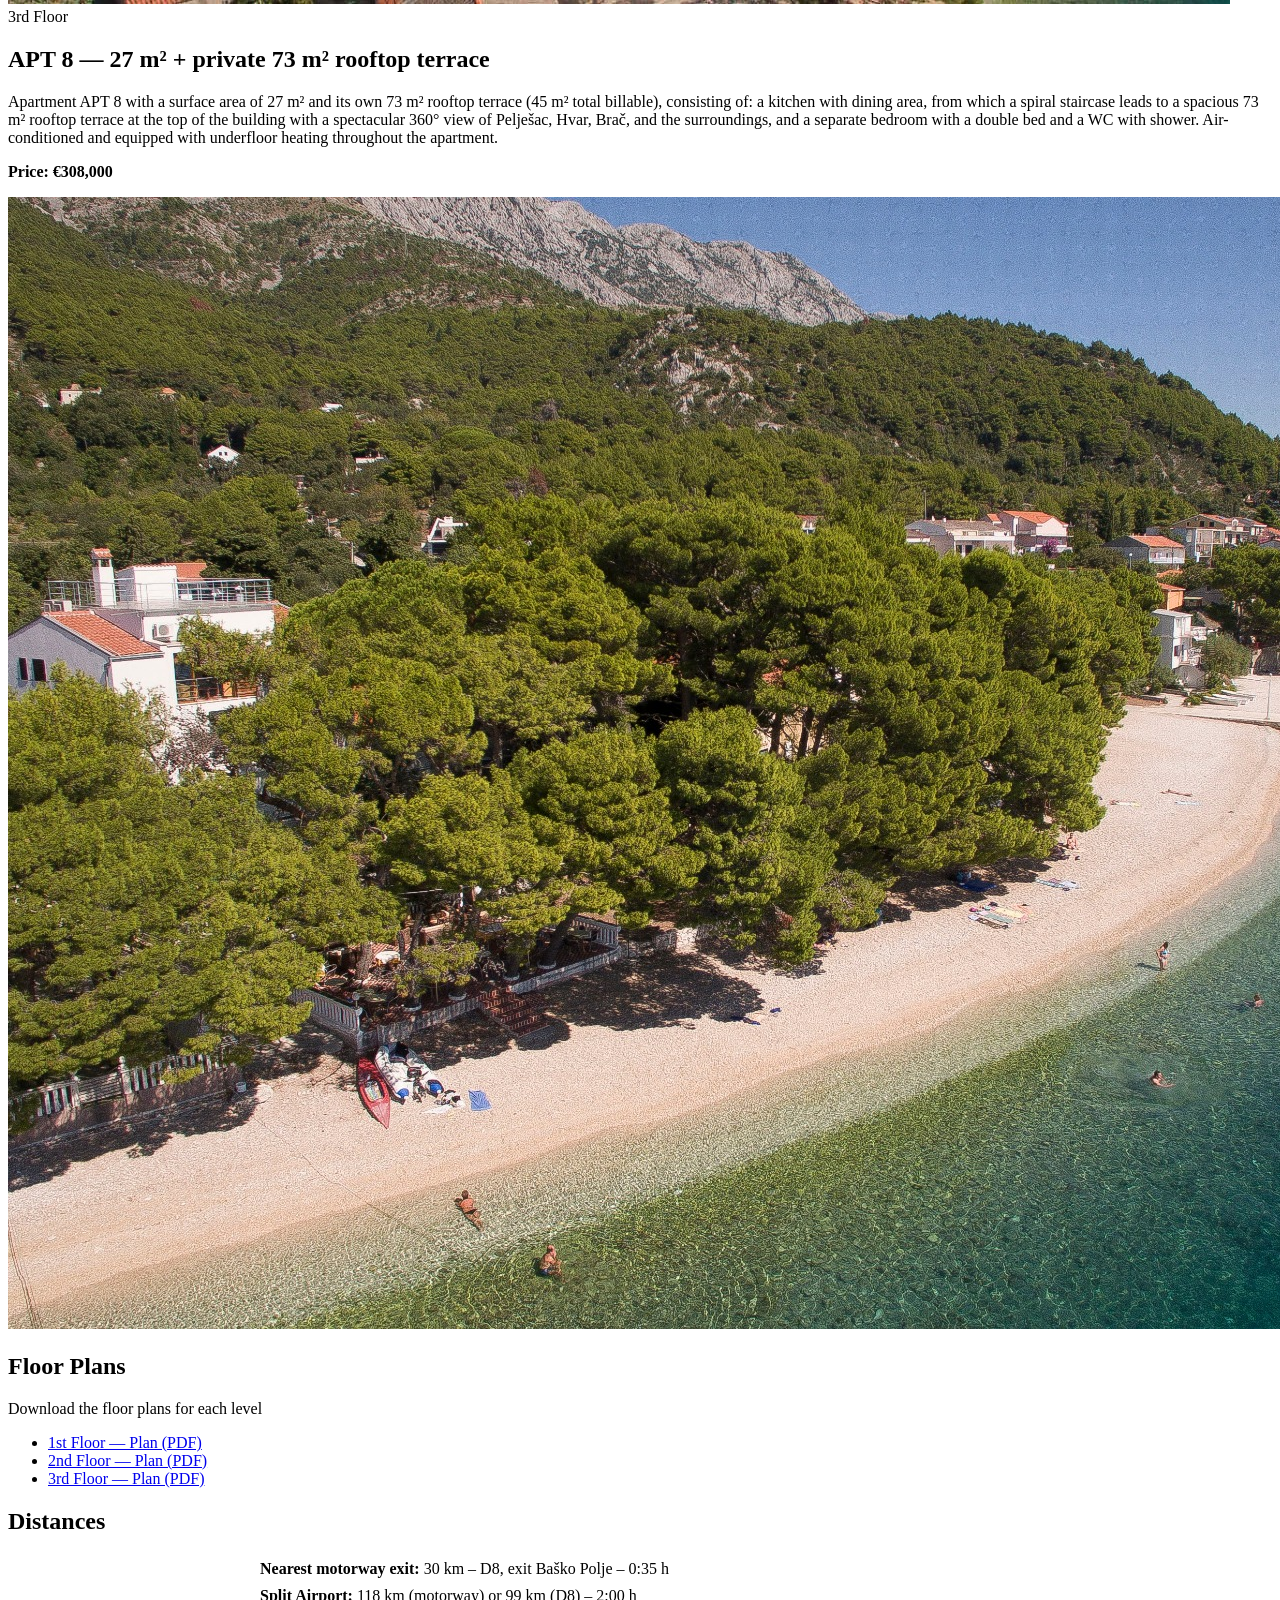
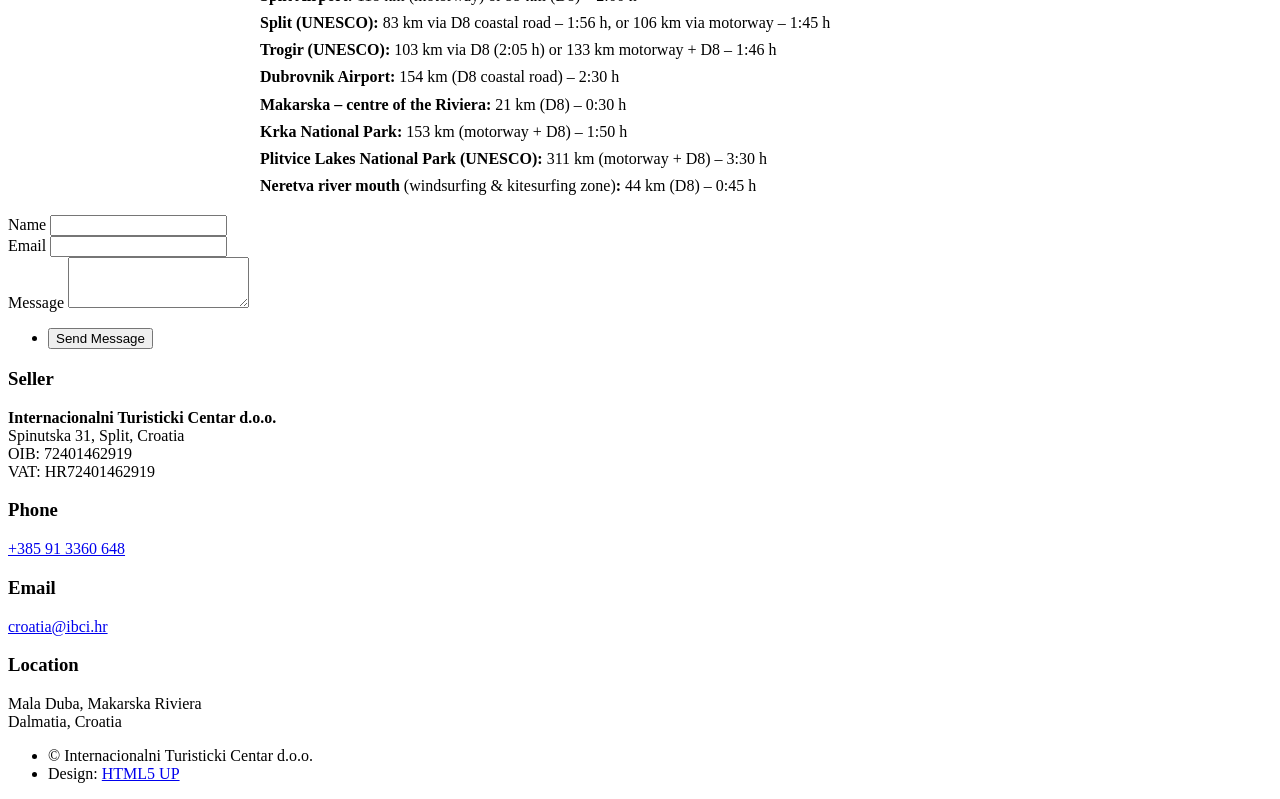
==== commit 20528e7c: "update en text" ====
--- a/index-en.html
+++ b/index-en.html
@@ -93,7 +93,7 @@
 										<h2>APT 1<br />18.85 m&sup2;</h2>
 									</header>
 									<a href="#" class="image fit"><img src="assets/img/loc1.jpeg" alt="APT 1" /></a>
-									<p>Studio apartment &mdash; room with a double bed and mini kitchenette, shower and WC, and loggia with direct sea view.</p>
+									<p>Studio apartment with a surface area of 18.85 m&sup2;, consisting of: a room with a double bed and mini kitchenette, a shower and WC, and a loggia with direct sea view.</p>
 									<p><strong>Price: &euro;104,000</strong></p>
 								</article>
 								<article>
@@ -102,7 +102,7 @@
 										<h2>APT 2<br />41.19 m&sup2;</h2>
 									</header>
 									<a href="#" class="image fit"><img src="assets/img/loc1.jpeg" alt="APT 2" /></a>
-									<p>Living room with two pull-out armchairs and mini kitchenette, shower and WC, loggia with direct sea view, and a separate bedroom with a double bed and a single bed, with its own WC with bathtub.</p>
+									<p>Apartment with a surface area of 41.19 m&sup2;, consisting of: a living room with two pull-out armchairs and a mini kitchenette, a shower and WC, a loggia with direct sea view, and a separate bedroom with a double bed and a third bed for one person, with its own WC with bathtub.</p>
 									<p><strong>Price: &euro;226,000</strong></p>
 								</article>
 								<article>
@@ -111,7 +111,7 @@
 										<h2>APT 3<br />33.34 m&sup2;</h2>
 									</header>
 									<a href="#" class="image fit"><img src="assets/img/loc1.jpeg" alt="APT 3" /></a>
-									<p>Living room with pull-out sofa and mini kitchenette, shower and WC, loggia with side sea view, and a separate bedroom with a double bed and its own shower and WC.</p>
+									<p>Apartment APT 3 with a surface area of 33.34 m&sup2;, consisting of: a living room with a pull-out sofa and a mini kitchenette, a shower and WC, a loggia with side sea view, and a separate bedroom with a double bed and its own shower and WC.</p>
 									<p><strong>Price: &euro;184,000</strong></p>
 								</article>
 
@@ -122,7 +122,7 @@
 										<h2>APT 4<br />18.85 m&sup2;</h2>
 									</header>
 									<a href="#" class="image fit"><img src="assets/img/loc1.jpeg" alt="APT 4" /></a>
-									<p>Studio apartment &mdash; room with a double bed and mini kitchenette, shower and WC, and loggia with direct sea view.</p>
+									<p>Studio apartment with a surface area of 18.85 m&sup2;, consisting of: a room with a double bed and mini kitchenette, a shower and WC, and a loggia with direct sea view.</p>
 									<p><strong>Price: &euro;104,000</strong></p>
 								</article>
 								<article>
@@ -131,7 +131,7 @@
 										<h2>APT 5<br />41.19 m&sup2;</h2>
 									</header>
 									<a href="#" class="image fit"><img src="assets/img/loc1.jpeg" alt="APT 5" /></a>
-									<p>Living room with two pull-out armchairs and mini kitchenette, shower and WC, loggia with direct sea view, and a separate bedroom with a double bed and a single bed, with its own WC with bathtub.</p>
+									<p>Apartment with a surface area of 41.19 m&sup2;, consisting of: a living room with two pull-out armchairs and a mini kitchenette, a shower and WC, a loggia with direct sea view, and a separate bedroom with a double bed and a third bed for one person, with its own WC with bathtub.</p>
 									<p><strong>Price: &euro;226,000</strong></p>
 								</article>
 								<article>
@@ -140,7 +140,7 @@
 										<h2>APT 6<br />33.34 m&sup2;</h2>
 									</header>
 									<a href="#" class="image fit"><img src="assets/img/loc1.jpeg" alt="APT 6" /></a>
-									<p>Living room with pull-out sofa and mini kitchenette, shower and WC, loggia with side sea view, and a separate bedroom with a double bed and its own shower and WC.</p>
+									<p>Apartment with a surface area of 33.34 m&sup2;, consisting of: a living room with a pull-out sofa and a mini kitchenette, a shower and WC, a loggia with side sea view, and a separate bedroom with a double bed and its own shower and WC.</p>
 									<p><strong>Price: &euro;184,000</strong></p>
 								</article>
 							</section>
@@ -150,9 +150,8 @@
 								<header class="major">
 									<span class="date">3rd Floor</span>
 									<h2>APT 7 &mdash; 62 m&sup2;</h2>
-									<p>Hallway, spacious living room with pull-out sofa and fireplace, large kitchen with dining area,<br />
-									bedroom with a double bed, bathroom with Finnish sauna and bathtub, and loggia with direct sea view.<br />
-									Equipped with central heating, fireplace, Finnish sauna, air conditioning, electric shutters, and underfloor heating in the bathroom.</p>
+									<p>Apartment APT 7 with a surface area of 62 m&sup2;, consisting of: a spacious living room with a pull-out sofa and fireplace, a large kitchen with dining area, a bedroom with a double bed, a bathroom with Finnish sauna and bathtub, a hallway, and a loggia with direct sea view.
+										Equipped with central heating, fireplace, Finnish sauna, air conditioning, electric shutters, and underfloor heating in the bathroom.</p>
 									<p><strong>Price: &euro;422,000</strong></p>
 								</header>
 								<a href="#" class="image main"><img src="assets/img/loc3.jpeg" alt="APT 7" /></a>
@@ -161,11 +160,10 @@
 							<article class="post featured">
 								<header class="major">
 									<span class="date">3rd Floor</span>
-									<h2>APT 8 &mdash; 27 m&sup2; + 73 m&sup2; rooftop terrace (45 m&sup2; total billable)</h2>
-									<p>Kitchen with dining area, from which a spiral staircase leads to a spacious 73 m&sup2; rooftop terrace<br />
-									at the top of the building with a spectacular 360&deg; view of Pelješac, Hvar, Brač and the surroundings.<br />
-									Separate bedroom with a double bed and a WC with shower.<br />
-									Air-conditioned and equipped with underfloor heating throughout the apartment.</p>
+									<h2>APT 8 &mdash; 27 m&sup2; + private 73 m&sup2; rooftop terrace</h2>
+									<p>Apartment APT 8 with a surface area of 27 m&sup2; and its own 73 m&sup2; rooftop terrace (45 m&sup2; total billable), consisting of: a kitchen with dining area, from which a spiral staircase leads to a spacious 73 m&sup2; rooftop terrace at the top of the building with a spectacular 360&deg; view of Pelješac, Hvar, Brač, and the surroundings, and a separate bedroom with a double bed and a WC with shower.
+										Air-conditioned and equipped with underfloor heating throughout the apartment.
+									</p>
 									<p><strong>Price: &euro;308,000</strong></p>
 								</header>
 								<a href="#" class="image main"><img src="assets/img/loc2.jpeg" alt="APT 8" /></a>
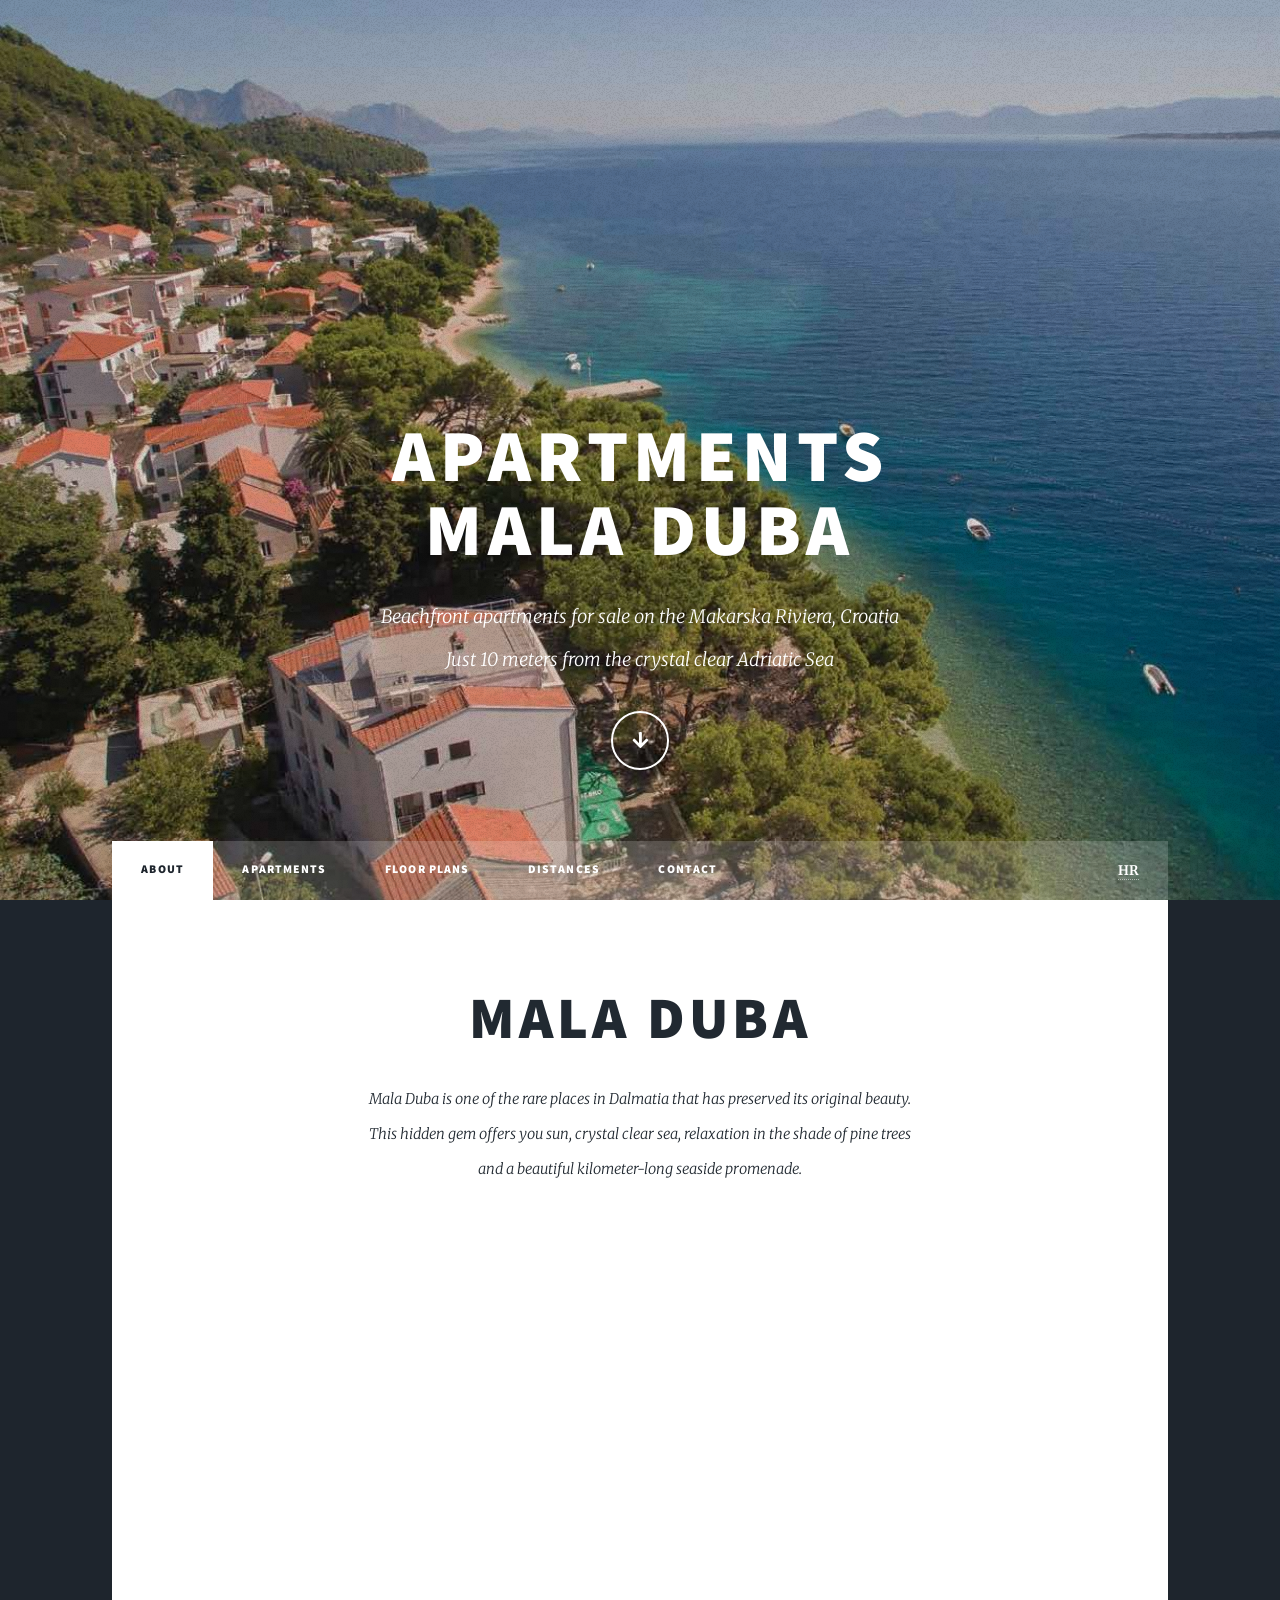
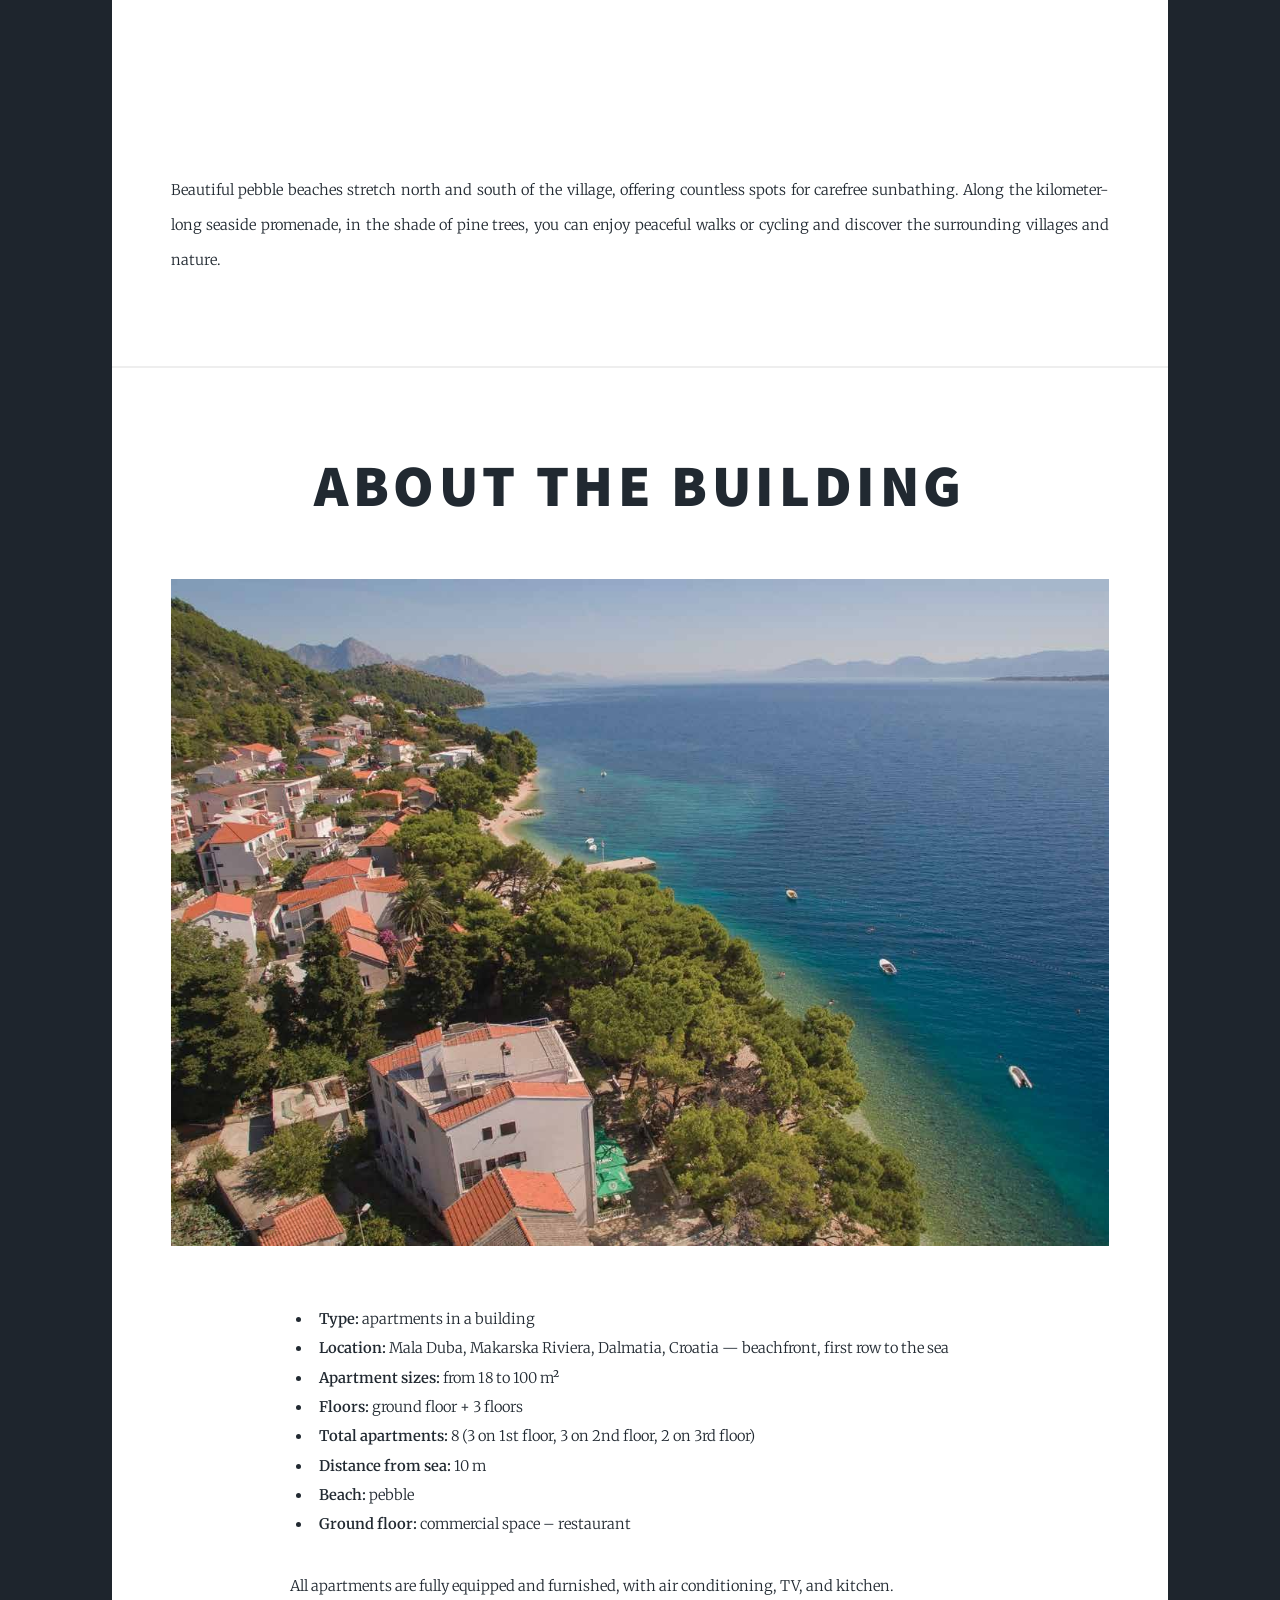
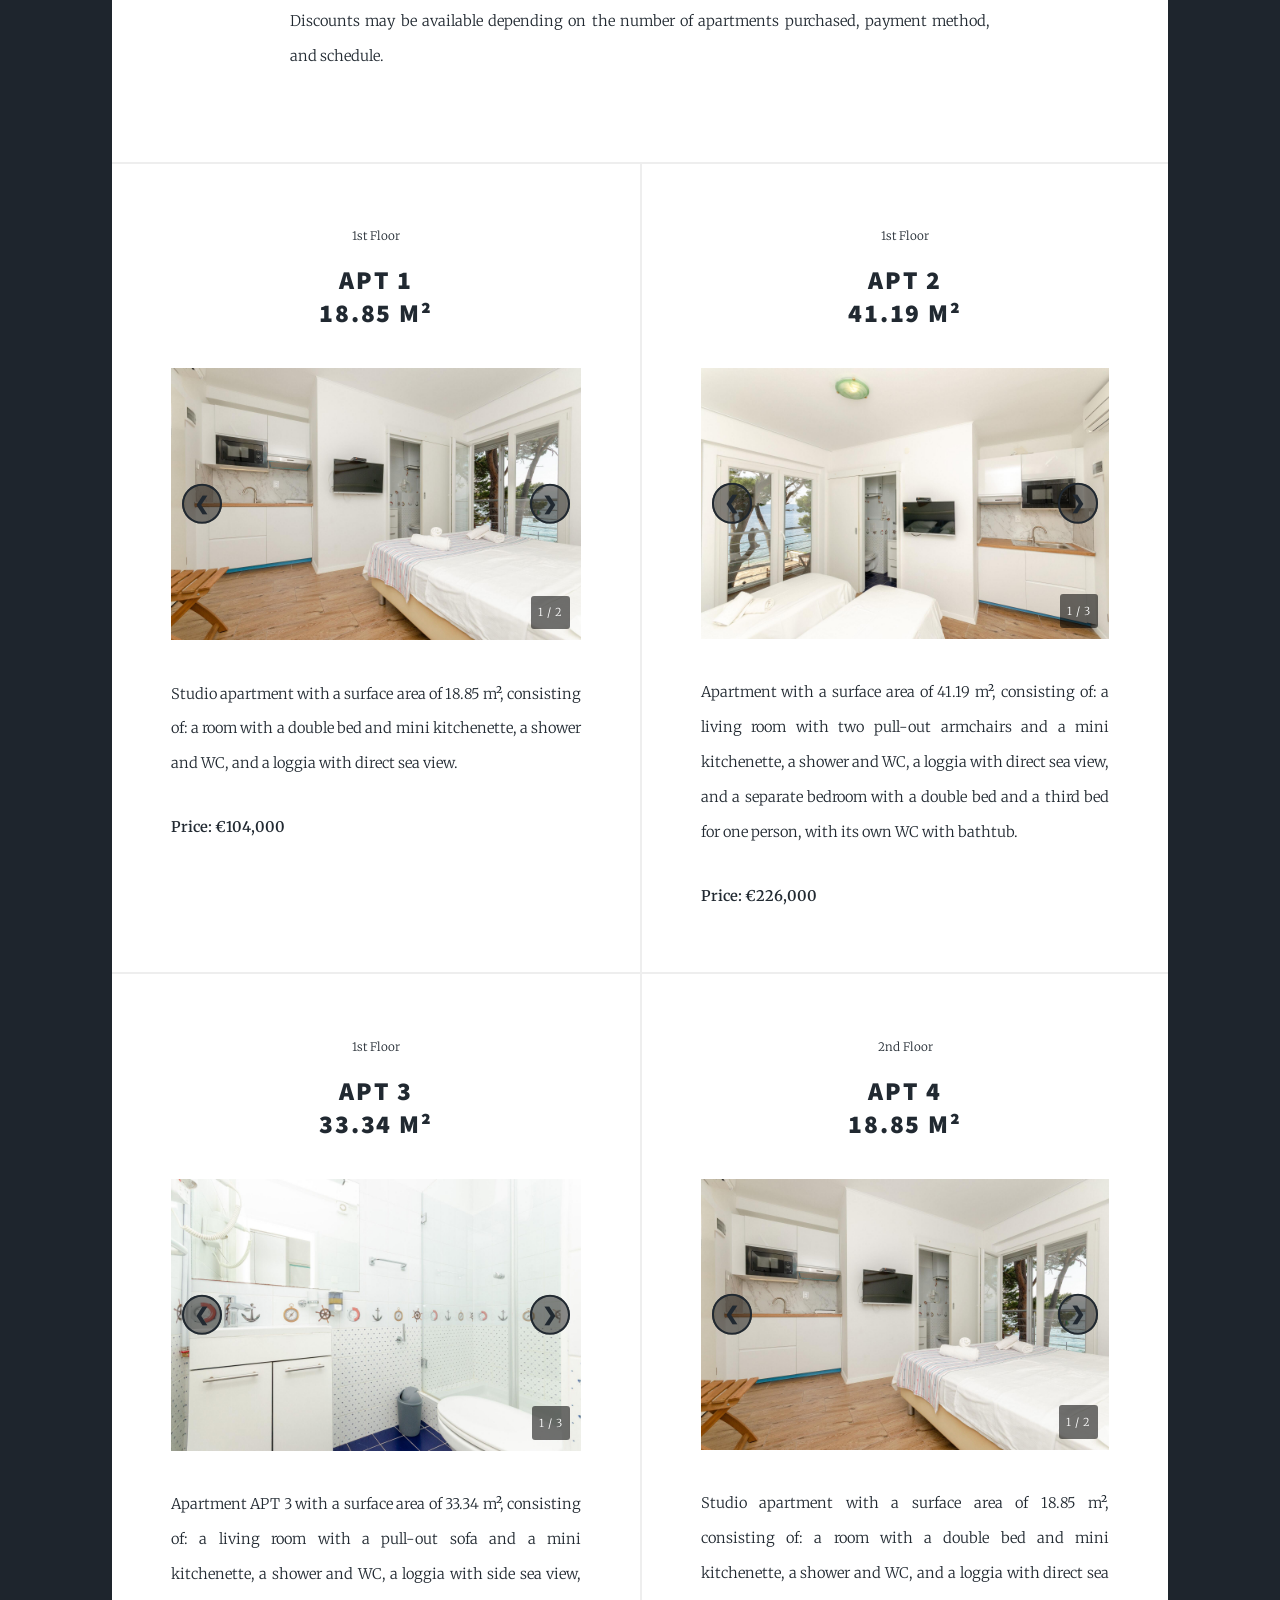
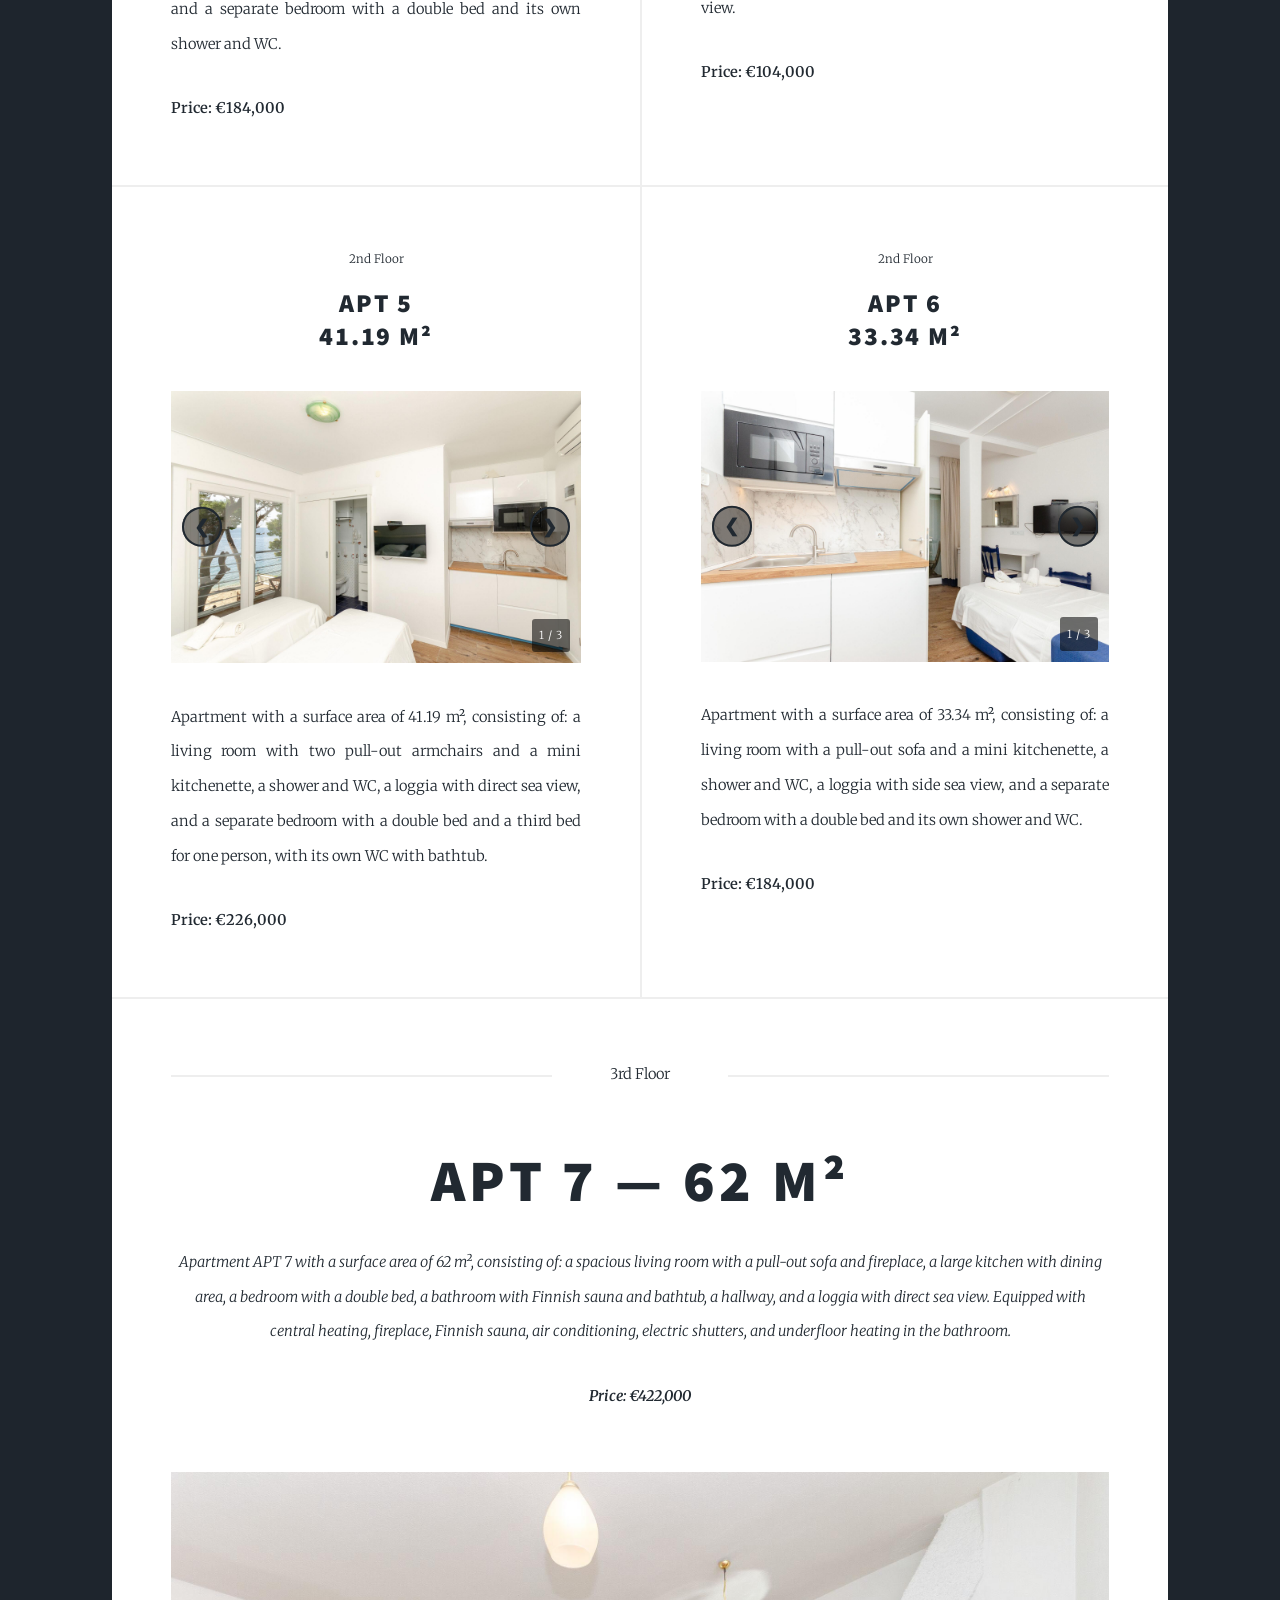
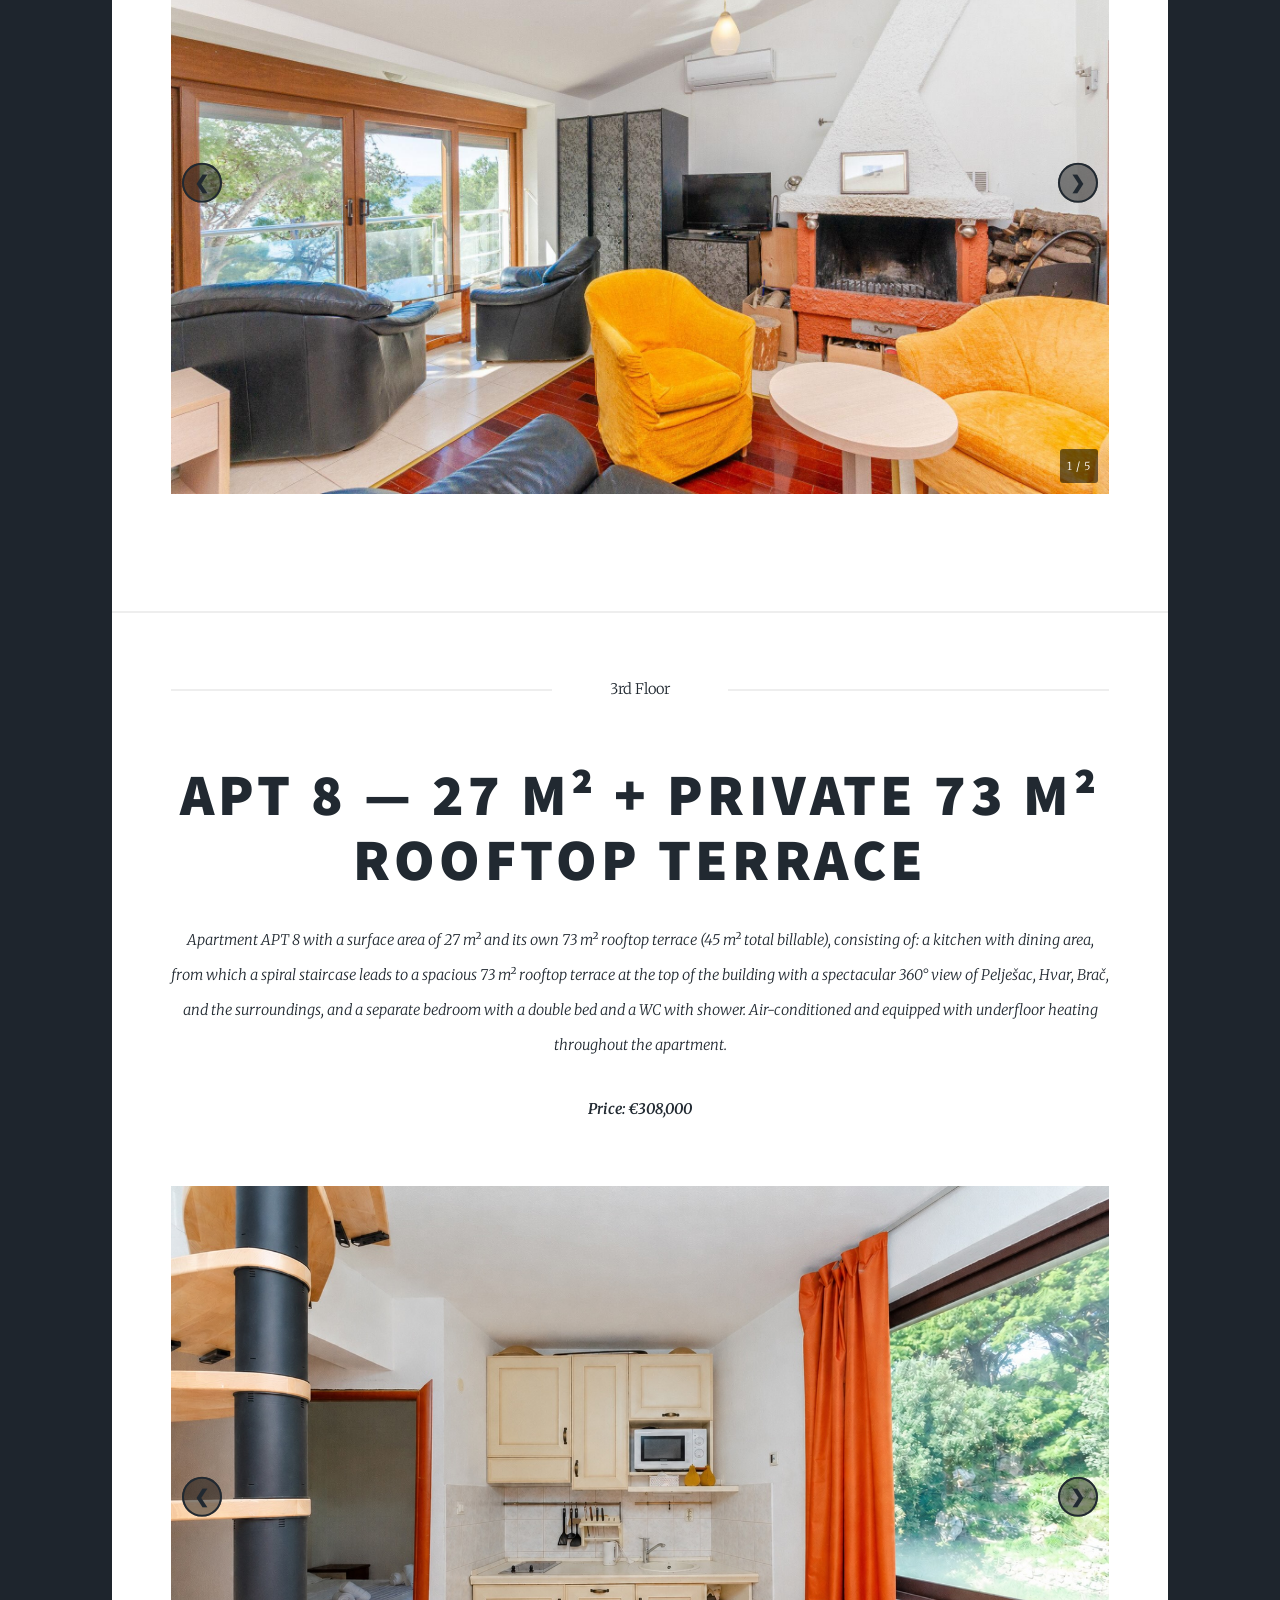
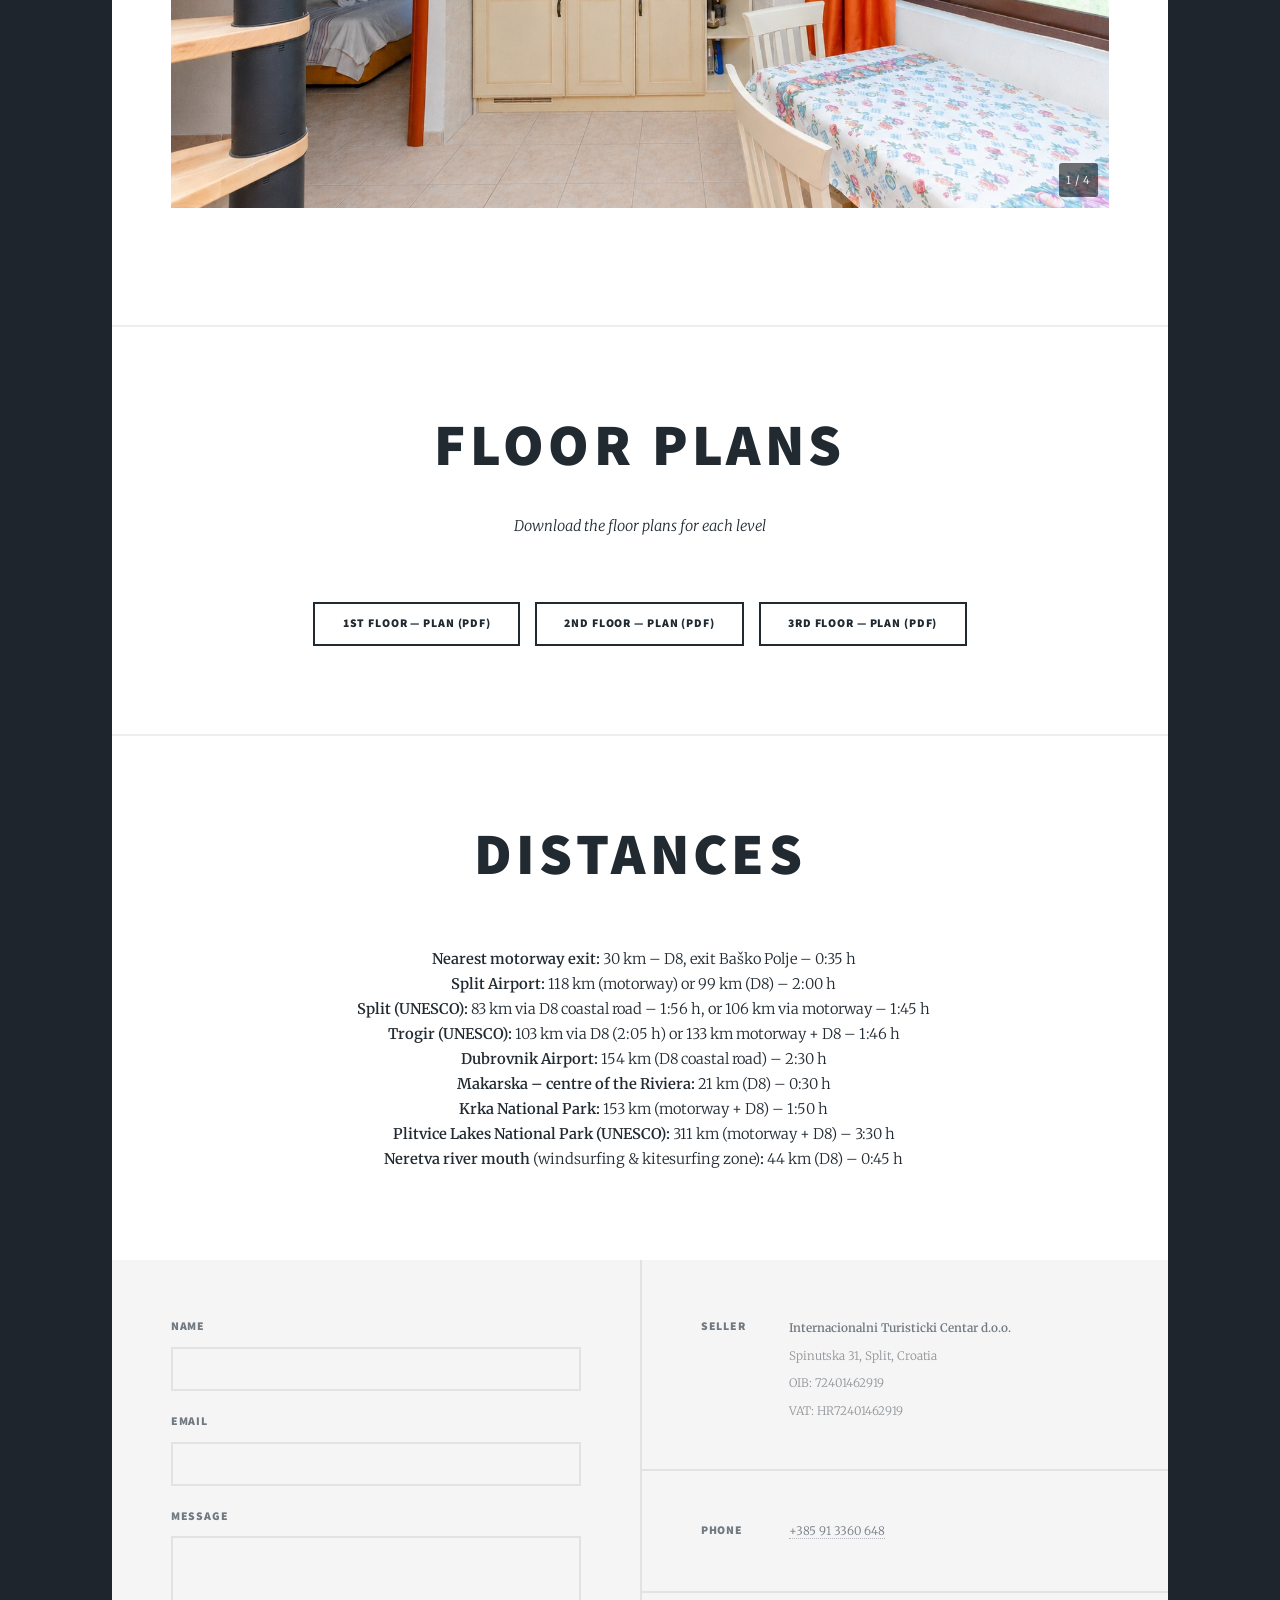
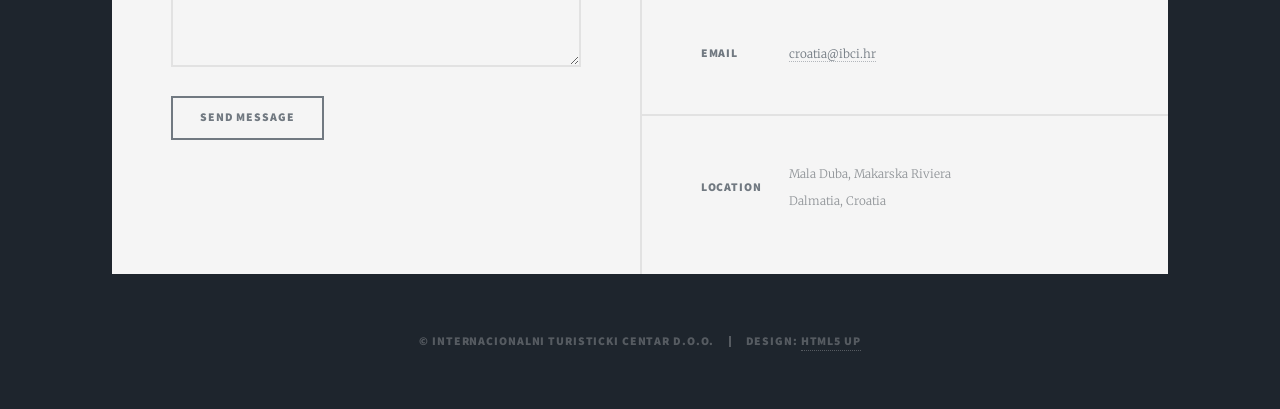
==== commit 19968b8f: "add images" ====
--- a/index-en.html
+++ b/index-en.html
@@ -92,7 +92,12 @@
 										<span class="date">1st Floor</span>
 										<h2>APT 1<br />18.85 m&sup2;</h2>
 									</header>
-									<a href="#" class="image fit"><img src="assets/img/loc1.jpeg" alt="APT 1" /></a>
+									<div class="image fit apt-slider" data-images="assets/img/FOTO%20A1/A1-1.jpg,assets/img/FOTO%20A1/A1-2.jpg">
+											<img src="assets/img/FOTO%20A1/A1-1.jpg" alt="APT 1" />
+											<button type="button" class="apt-slider-btn apt-slider-prev" aria-label="Previous image">&#10094;</button>
+											<button type="button" class="apt-slider-btn apt-slider-next" aria-label="Next image">&#10095;</button>
+											<span class="apt-slider-counter">1 / 2</span>
+										</div>
 									<p>Studio apartment with a surface area of 18.85 m&sup2;, consisting of: a room with a double bed and mini kitchenette, a shower and WC, and a loggia with direct sea view.</p>
 									<p><strong>Price: &euro;104,000</strong></p>
 								</article>
@@ -101,7 +106,12 @@
 										<span class="date">1st Floor</span>
 										<h2>APT 2<br />41.19 m&sup2;</h2>
 									</header>
-									<a href="#" class="image fit"><img src="assets/img/loc1.jpeg" alt="APT 2" /></a>
+									<div class="image fit apt-slider" data-images="assets/img/FOTO%20A2/A2-1.jpg,assets/img/FOTO%20A2/A2-2.jpg,assets/img/FOTO%20A2/A2-3.jpg">
+											<img src="assets/img/FOTO%20A2/A2-1.jpg" alt="APT 2" />
+											<button type="button" class="apt-slider-btn apt-slider-prev" aria-label="Previous image">&#10094;</button>
+											<button type="button" class="apt-slider-btn apt-slider-next" aria-label="Next image">&#10095;</button>
+											<span class="apt-slider-counter">1 / 3</span>
+										</div>
 									<p>Apartment with a surface area of 41.19 m&sup2;, consisting of: a living room with two pull-out armchairs and a mini kitchenette, a shower and WC, a loggia with direct sea view, and a separate bedroom with a double bed and a third bed for one person, with its own WC with bathtub.</p>
 									<p><strong>Price: &euro;226,000</strong></p>
 								</article>
@@ -110,7 +120,12 @@
 										<span class="date">1st Floor</span>
 										<h2>APT 3<br />33.34 m&sup2;</h2>
 									</header>
-									<a href="#" class="image fit"><img src="assets/img/loc1.jpeg" alt="APT 3" /></a>
+									<div class="image fit apt-slider" data-images="assets/img/FOTO%20A3/A3-1.jpg,assets/img/FOTO%20A3/A3-2.jpg,assets/img/FOTO%20A3/A3-3.jpg">
+											<img src="assets/img/FOTO%20A3/A3-1.jpg" alt="APT 3" />
+											<button type="button" class="apt-slider-btn apt-slider-prev" aria-label="Previous image">&#10094;</button>
+											<button type="button" class="apt-slider-btn apt-slider-next" aria-label="Next image">&#10095;</button>
+											<span class="apt-slider-counter">1 / 3</span>
+										</div>
 									<p>Apartment APT 3 with a surface area of 33.34 m&sup2;, consisting of: a living room with a pull-out sofa and a mini kitchenette, a shower and WC, a loggia with side sea view, and a separate bedroom with a double bed and its own shower and WC.</p>
 									<p><strong>Price: &euro;184,000</strong></p>
 								</article>
@@ -121,7 +136,12 @@
 										<span class="date">2nd Floor</span>
 										<h2>APT 4<br />18.85 m&sup2;</h2>
 									</header>
-									<a href="#" class="image fit"><img src="assets/img/loc1.jpeg" alt="APT 4" /></a>
+									<div class="image fit apt-slider" data-images="assets/img/FOTO%20A4/A4-1.jpg,assets/img/FOTO%20A4/A4-2.jpg">
+											<img src="assets/img/FOTO%20A4/A4-1.jpg" alt="APT 4" />
+											<button type="button" class="apt-slider-btn apt-slider-prev" aria-label="Previous image">&#10094;</button>
+											<button type="button" class="apt-slider-btn apt-slider-next" aria-label="Next image">&#10095;</button>
+											<span class="apt-slider-counter">1 / 2</span>
+										</div>
 									<p>Studio apartment with a surface area of 18.85 m&sup2;, consisting of: a room with a double bed and mini kitchenette, a shower and WC, and a loggia with direct sea view.</p>
 									<p><strong>Price: &euro;104,000</strong></p>
 								</article>
@@ -130,7 +150,12 @@
 										<span class="date">2nd Floor</span>
 										<h2>APT 5<br />41.19 m&sup2;</h2>
 									</header>
-									<a href="#" class="image fit"><img src="assets/img/loc1.jpeg" alt="APT 5" /></a>
+									<div class="image fit apt-slider" data-images="assets/img/FOTO%20A5/A5-1.jpg,assets/img/FOTO%20A5/A5-2.jpg,assets/img/FOTO%20A5/A5-3.jpg">
+											<img src="assets/img/FOTO%20A5/A5-1.jpg" alt="APT 5" />
+											<button type="button" class="apt-slider-btn apt-slider-prev" aria-label="Previous image">&#10094;</button>
+											<button type="button" class="apt-slider-btn apt-slider-next" aria-label="Next image">&#10095;</button>
+											<span class="apt-slider-counter">1 / 3</span>
+										</div>
 									<p>Apartment with a surface area of 41.19 m&sup2;, consisting of: a living room with two pull-out armchairs and a mini kitchenette, a shower and WC, a loggia with direct sea view, and a separate bedroom with a double bed and a third bed for one person, with its own WC with bathtub.</p>
 									<p><strong>Price: &euro;226,000</strong></p>
 								</article>
@@ -139,7 +164,12 @@
 										<span class="date">2nd Floor</span>
 										<h2>APT 6<br />33.34 m&sup2;</h2>
 									</header>
-									<a href="#" class="image fit"><img src="assets/img/loc1.jpeg" alt="APT 6" /></a>
+									<div class="image fit apt-slider" data-images="assets/img/FOTO%20A6/A6-1.jpg,assets/img/FOTO%20A6/A6-2.jpg,assets/img/FOTO%20A6/A6-3.jpg">
+											<img src="assets/img/FOTO%20A6/A6-1.jpg" alt="APT 6" />
+											<button type="button" class="apt-slider-btn apt-slider-prev" aria-label="Previous image">&#10094;</button>
+											<button type="button" class="apt-slider-btn apt-slider-next" aria-label="Next image">&#10095;</button>
+											<span class="apt-slider-counter">1 / 3</span>
+										</div>
 									<p>Apartment with a surface area of 33.34 m&sup2;, consisting of: a living room with a pull-out sofa and a mini kitchenette, a shower and WC, a loggia with side sea view, and a separate bedroom with a double bed and its own shower and WC.</p>
 									<p><strong>Price: &euro;184,000</strong></p>
 								</article>
@@ -154,7 +184,12 @@
 										Equipped with central heating, fireplace, Finnish sauna, air conditioning, electric shutters, and underfloor heating in the bathroom.</p>
 									<p><strong>Price: &euro;422,000</strong></p>
 								</header>
-								<a href="#" class="image main"><img src="assets/img/loc3.jpeg" alt="APT 7" /></a>
+								<div class="image main apt-slider" data-images="assets/img/FOTO%20A7/A7-1.jpg,assets/img/FOTO%20A7/A7-2.jpg,assets/img/FOTO%20A7/A7-3.jpg,assets/img/FOTO%20A7/A7-4.jpg,assets/img/FOTO%20A7/A7-5.jpg">
+									<img src="assets/img/FOTO%20A7/A7-1.jpg" alt="APT 7" />
+									<button type="button" class="apt-slider-btn apt-slider-prev" aria-label="Previous image">&#10094;</button>
+									<button type="button" class="apt-slider-btn apt-slider-next" aria-label="Next image">&#10095;</button>
+									<span class="apt-slider-counter">1 / 5</span>
+								</div>
 							</article>
 
 							<article class="post featured">
@@ -166,7 +201,12 @@
 									</p>
 									<p><strong>Price: &euro;308,000</strong></p>
 								</header>
-								<a href="#" class="image main"><img src="assets/img/loc2.jpeg" alt="APT 8" /></a>
+								<div class="image main apt-slider" data-images="assets/img/FOTO%20A8/A8-1.jpg,assets/img/FOTO%20A8/A8-2.jpg,assets/img/FOTO%20A8/A8-3.jpg,assets/img/FOTO%20A8/A8-4.jpg">
+									<img src="assets/img/FOTO%20A8/A8-1.jpg" alt="APT 8" />
+									<button type="button" class="apt-slider-btn apt-slider-prev" aria-label="Previous image">&#10094;</button>
+									<button type="button" class="apt-slider-btn apt-slider-next" aria-label="Next image">&#10095;</button>
+									<span class="apt-slider-counter">1 / 4</span>
+								</div>
 							</article>
 
 						<!-- Floor Plans -->
--- a/assets/css/main.css
+++ b/assets/css/main.css
@@ -1,10 +1,10 @@
 @import url(fontawesome-all.min.css);
 @import url("https://fonts.googleapis.com/css?family=Merriweather:300,700,300italic,700italic|Source+Sans+Pro:900");
 
-/*
-	Massively by HTML5 UP
-	html5up.net | @ajlkn
-	Free for personal and commercial use under the CCA 3.0 license (html5up.net/license)
+/*
+	Massively by HTML5 UP
+	html5up.net | @ajlkn
+	Free for personal and commercial use under the CCA 3.0 license (html5up.net/license)
 */
 
 html, body, div, span, applet, object,
@@ -4686,4 +4686,92 @@
 			visibility: visible;
 		}
 
-	}+	}
+
+/* Apartment image slider */
+
+	.apt-slider {
+		position: relative;
+		overflow: hidden;
+	}
+
+		.apt-slider img {
+			-moz-transition: opacity 0.15s ease-in-out;
+			-webkit-transition: opacity 0.15s ease-in-out;
+			-ms-transition: opacity 0.15s ease-in-out;
+			transition: opacity 0.15s ease-in-out;
+		}
+
+		.apt-slider-btn {
+			-webkit-appearance: none;
+			-moz-appearance: none;
+			appearance: none;
+			background: rgba(0, 0, 0, 0.45);
+			border: 0;
+			border-radius: 50%;
+			color: #fff;
+			cursor: pointer;
+			display: flex;
+			align-items: center;
+			justify-content: center;
+			font-size: 1.25rem;
+			line-height: 1;
+			height: 2.75rem;
+			width: 2.75rem;
+			padding: 0;
+			position: absolute;
+			top: 50%;
+			-webkit-transform: translateY(-50%);
+			-ms-transform: translateY(-50%);
+			transform: translateY(-50%);
+			-moz-transition: background-color 0.2s ease-in-out, opacity 0.2s ease-in-out;
+			-webkit-transition: background-color 0.2s ease-in-out, opacity 0.2s ease-in-out;
+			-ms-transition: background-color 0.2s ease-in-out, opacity 0.2s ease-in-out;
+			transition: background-color 0.2s ease-in-out, opacity 0.2s ease-in-out;
+			z-index: 2;
+		}
+
+			.apt-slider-btn:hover,
+			.apt-slider-btn:focus {
+				background: rgba(0, 0, 0, 0.75);
+				outline: 0;
+			}
+
+		.apt-slider-prev {
+			left: 0.75rem;
+		}
+
+		.apt-slider-next {
+			right: 0.75rem;
+		}
+
+		.apt-slider-counter {
+			background: rgba(0, 0, 0, 0.55);
+			border-radius: 3px;
+			bottom: 0.75rem;
+			color: #fff;
+			font-size: 0.75rem;
+			letter-spacing: 0.05em;
+			padding: 0.25rem 0.5rem;
+			position: absolute;
+			right: 0.75rem;
+			z-index: 2;
+		}
+
+		.apt-slider[data-single="true"] .apt-slider-btn,
+		.apt-slider[data-single="true"] .apt-slider-counter {
+			display: none;
+		}
+
+		@media screen and (max-width: 480px) {
+
+			.apt-slider-btn {
+				height: 2.25rem;
+				width: 2.25rem;
+				font-size: 1rem;
+			}
+
+			.apt-slider-prev { left: 0.5rem; }
+			.apt-slider-next { right: 0.5rem; }
+
+		}
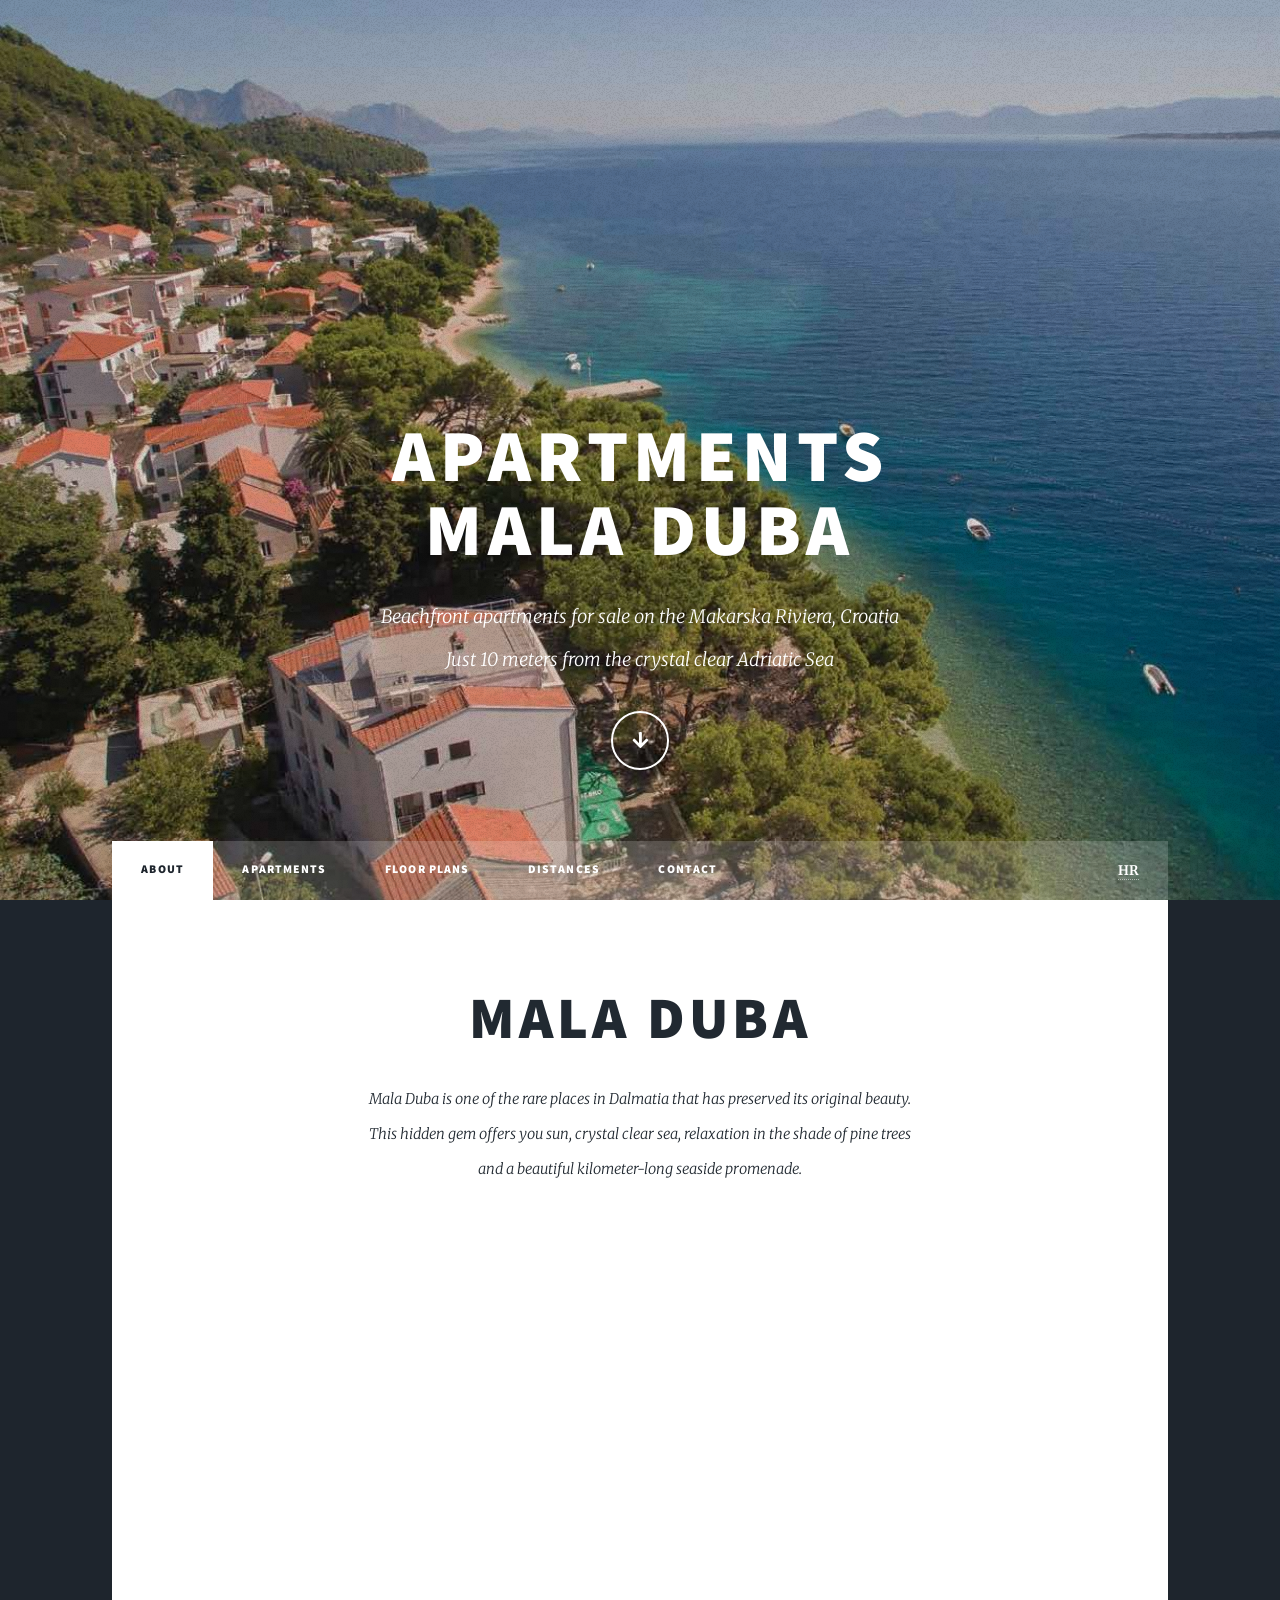
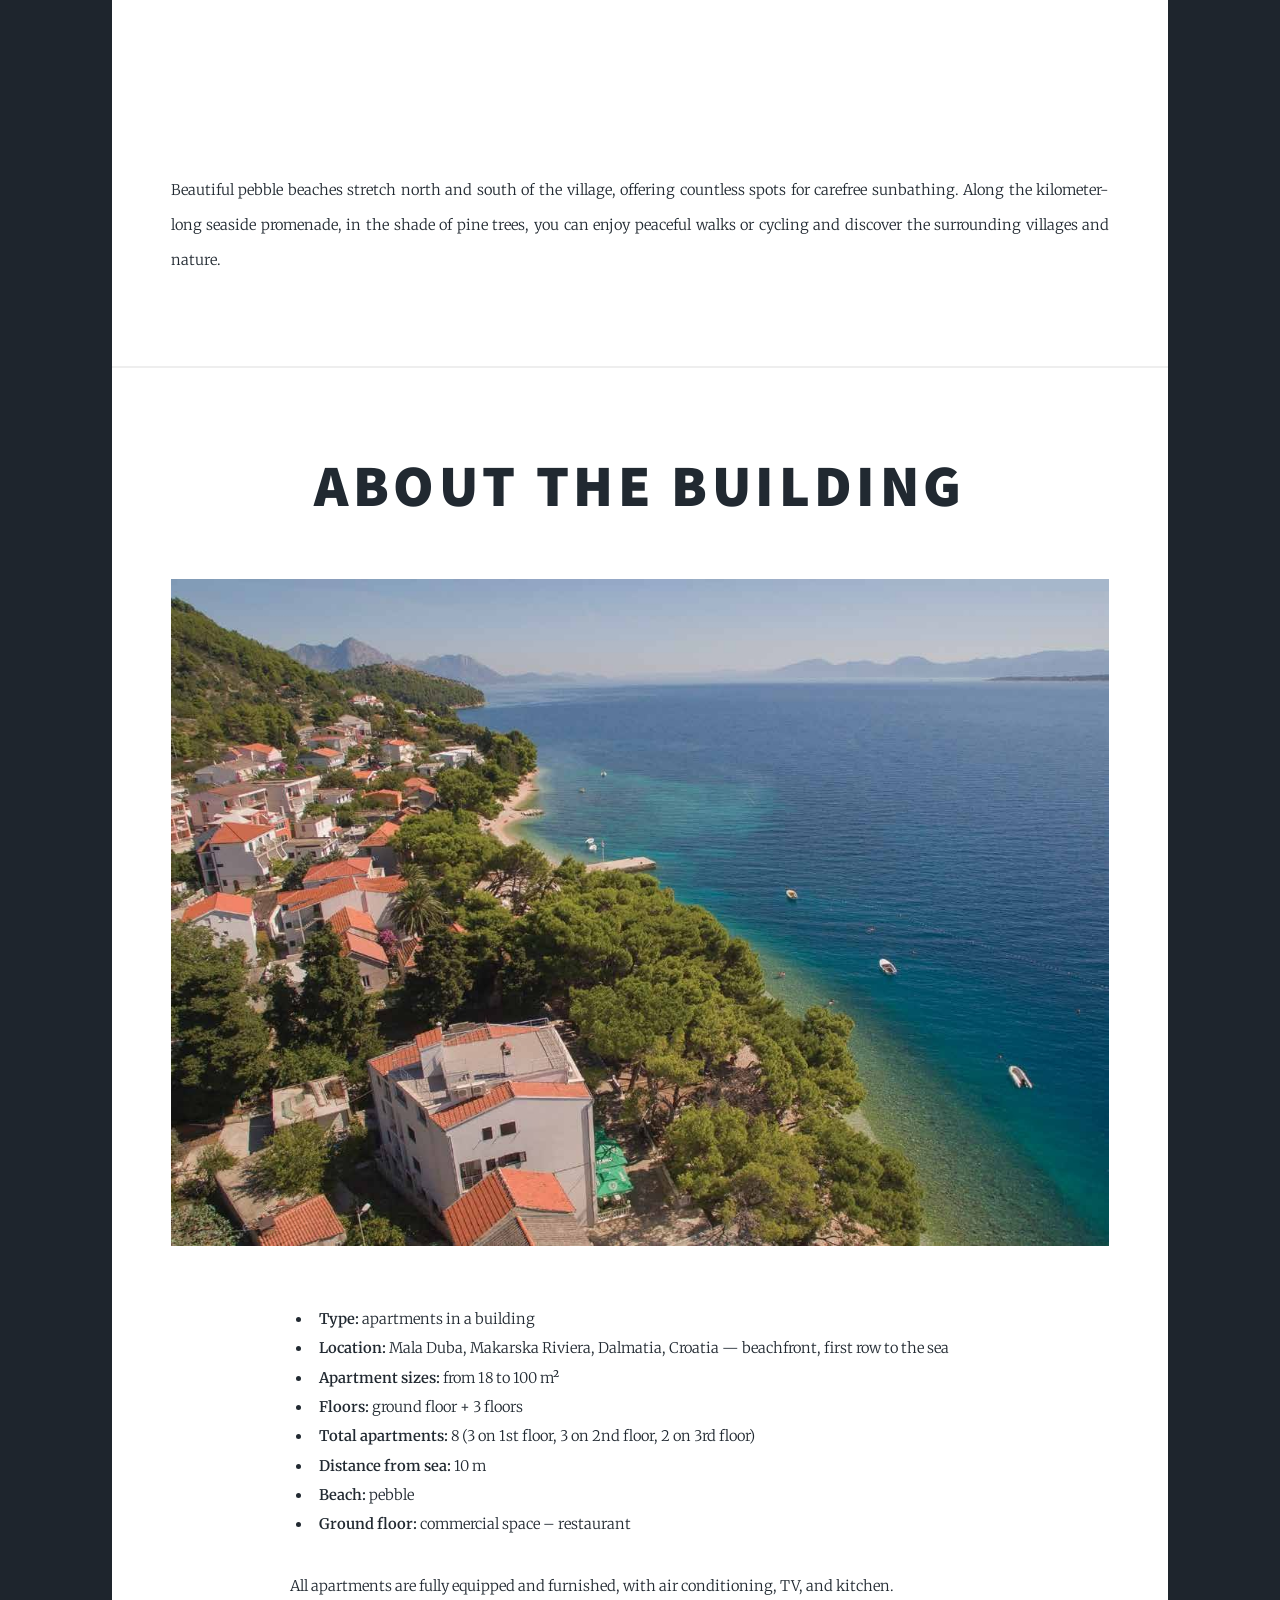
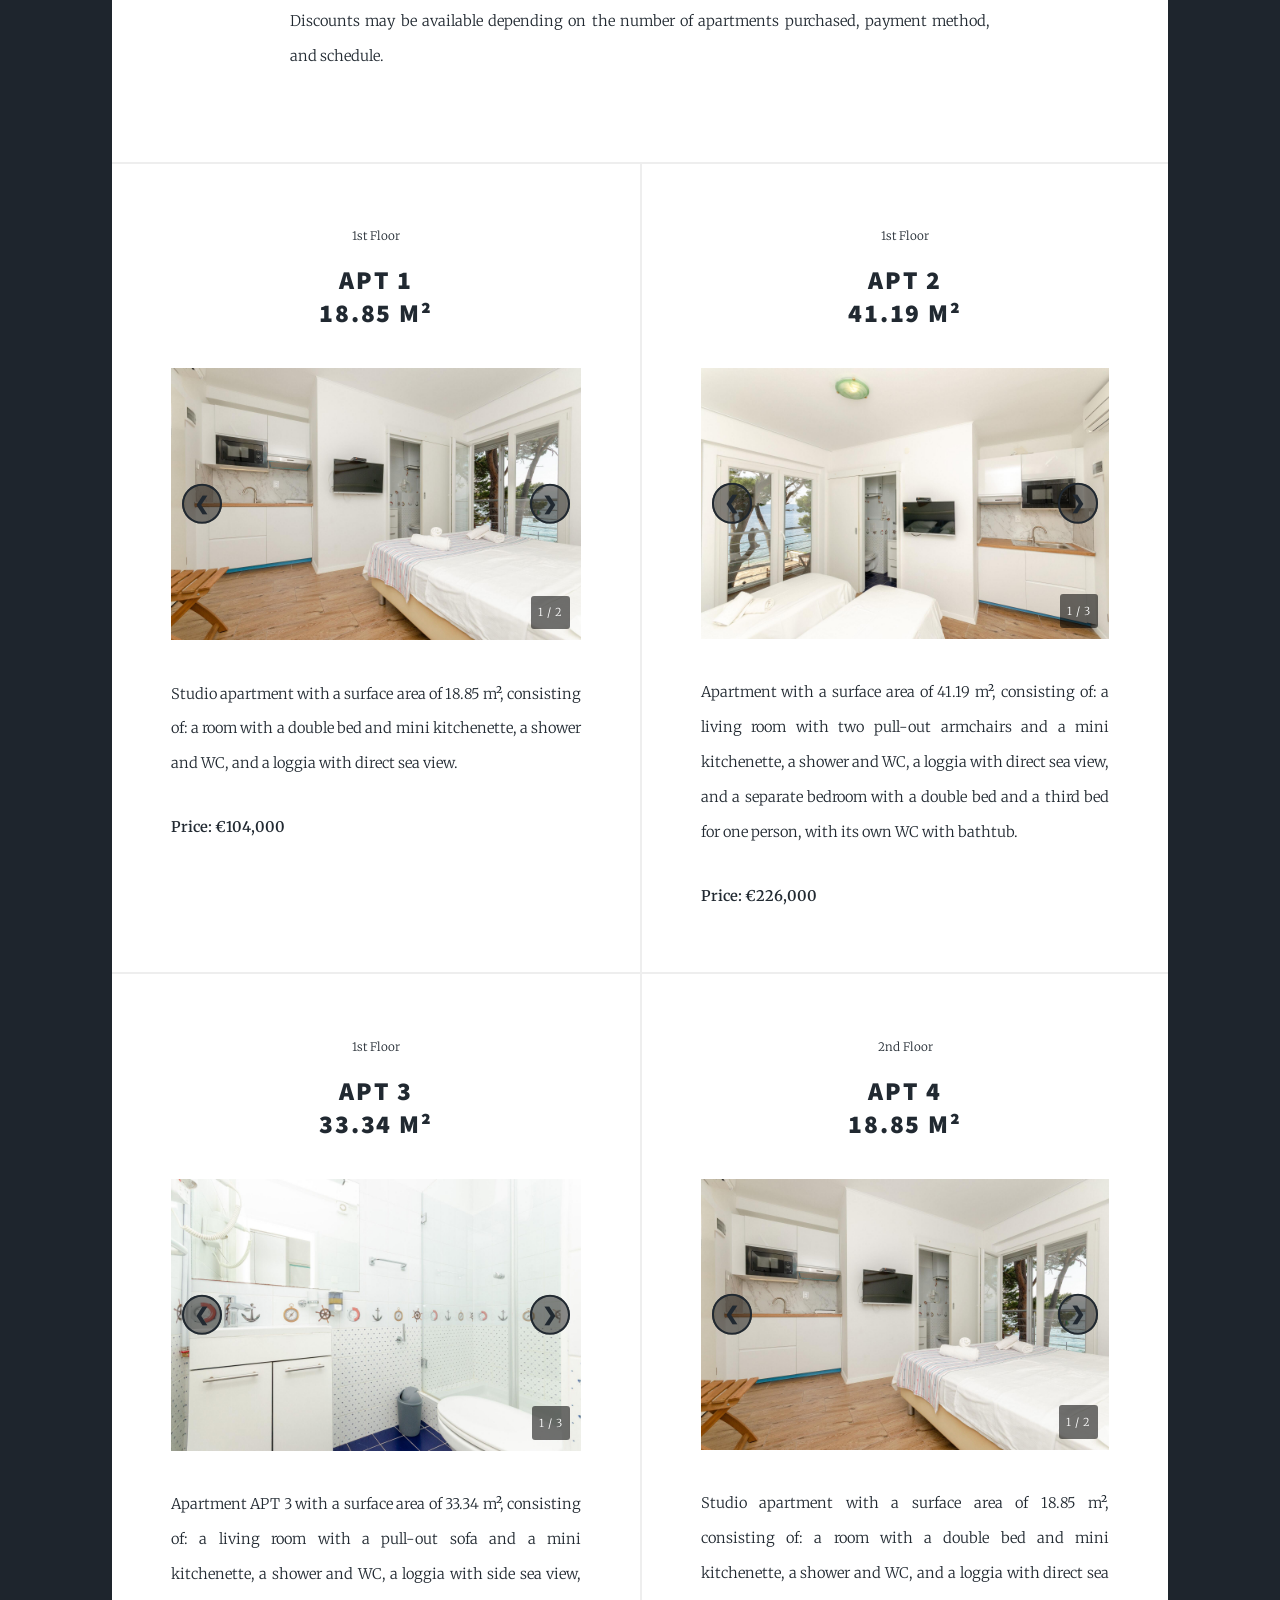
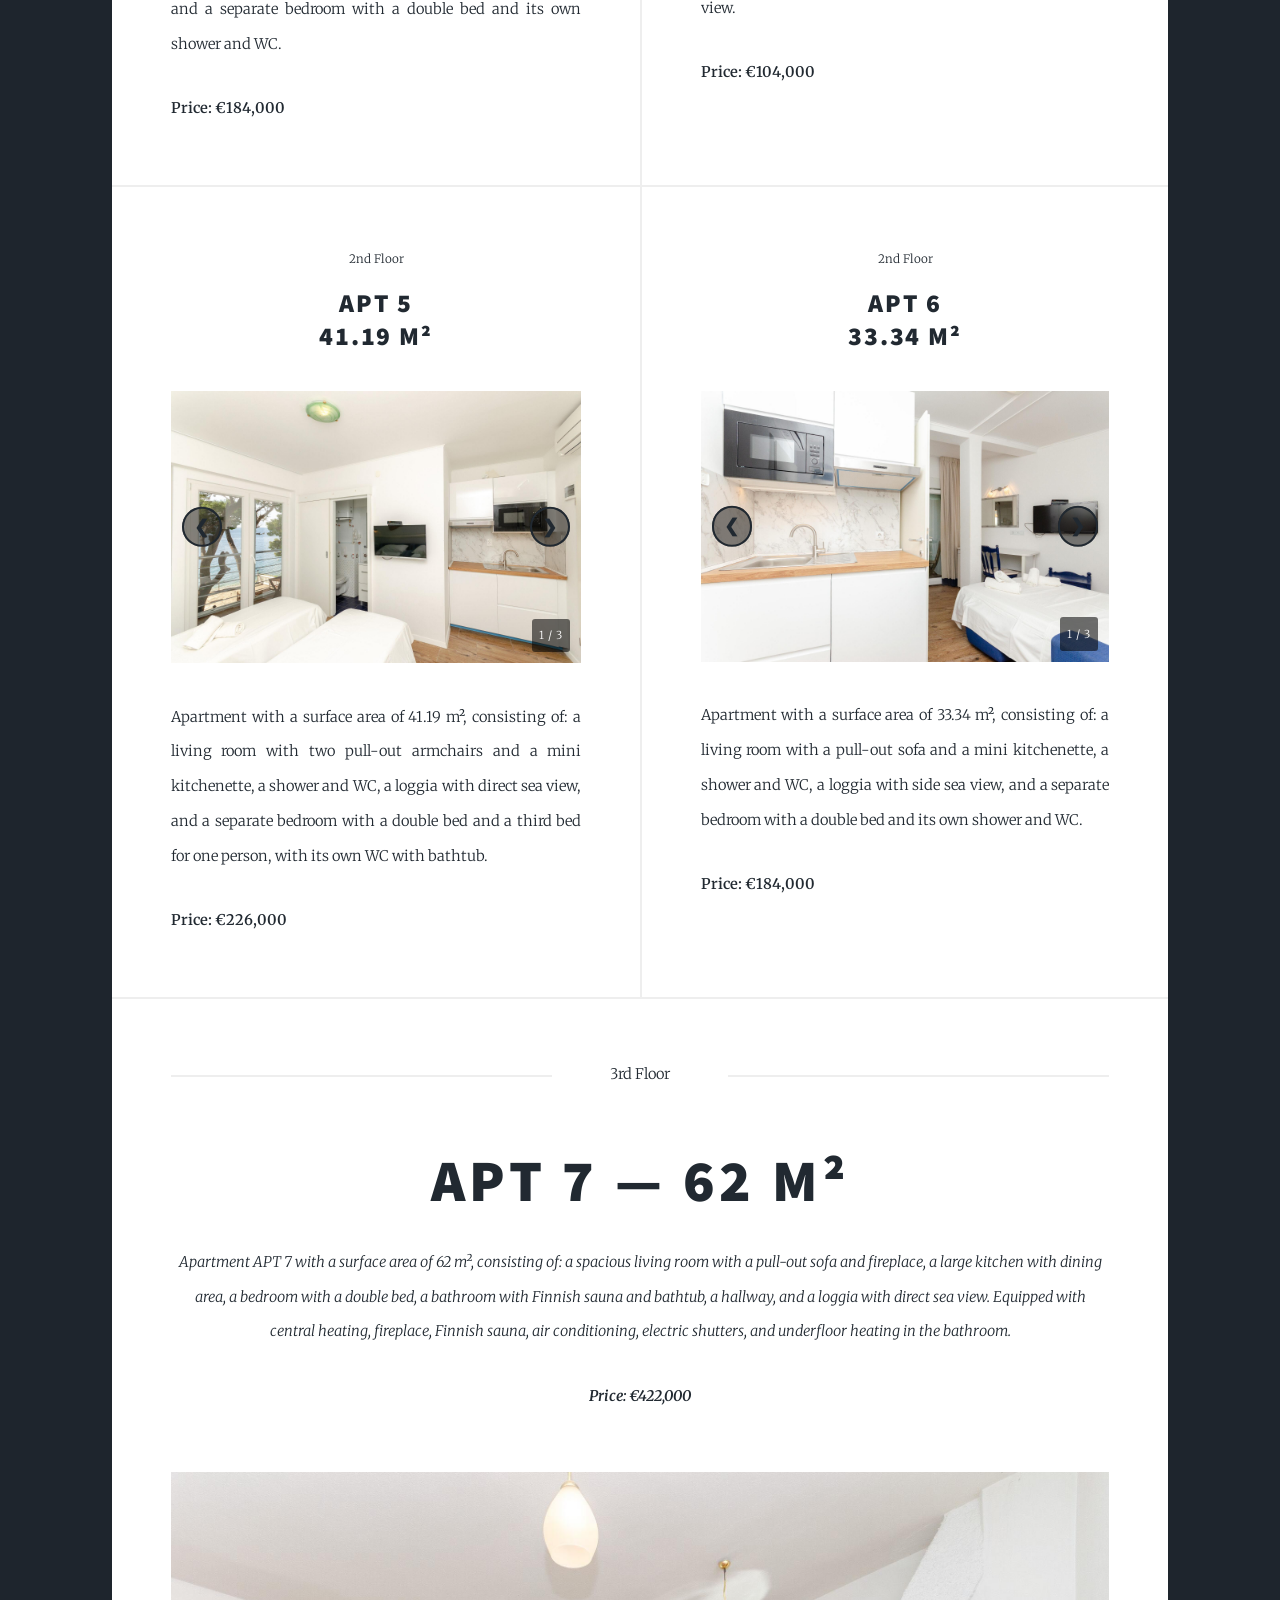
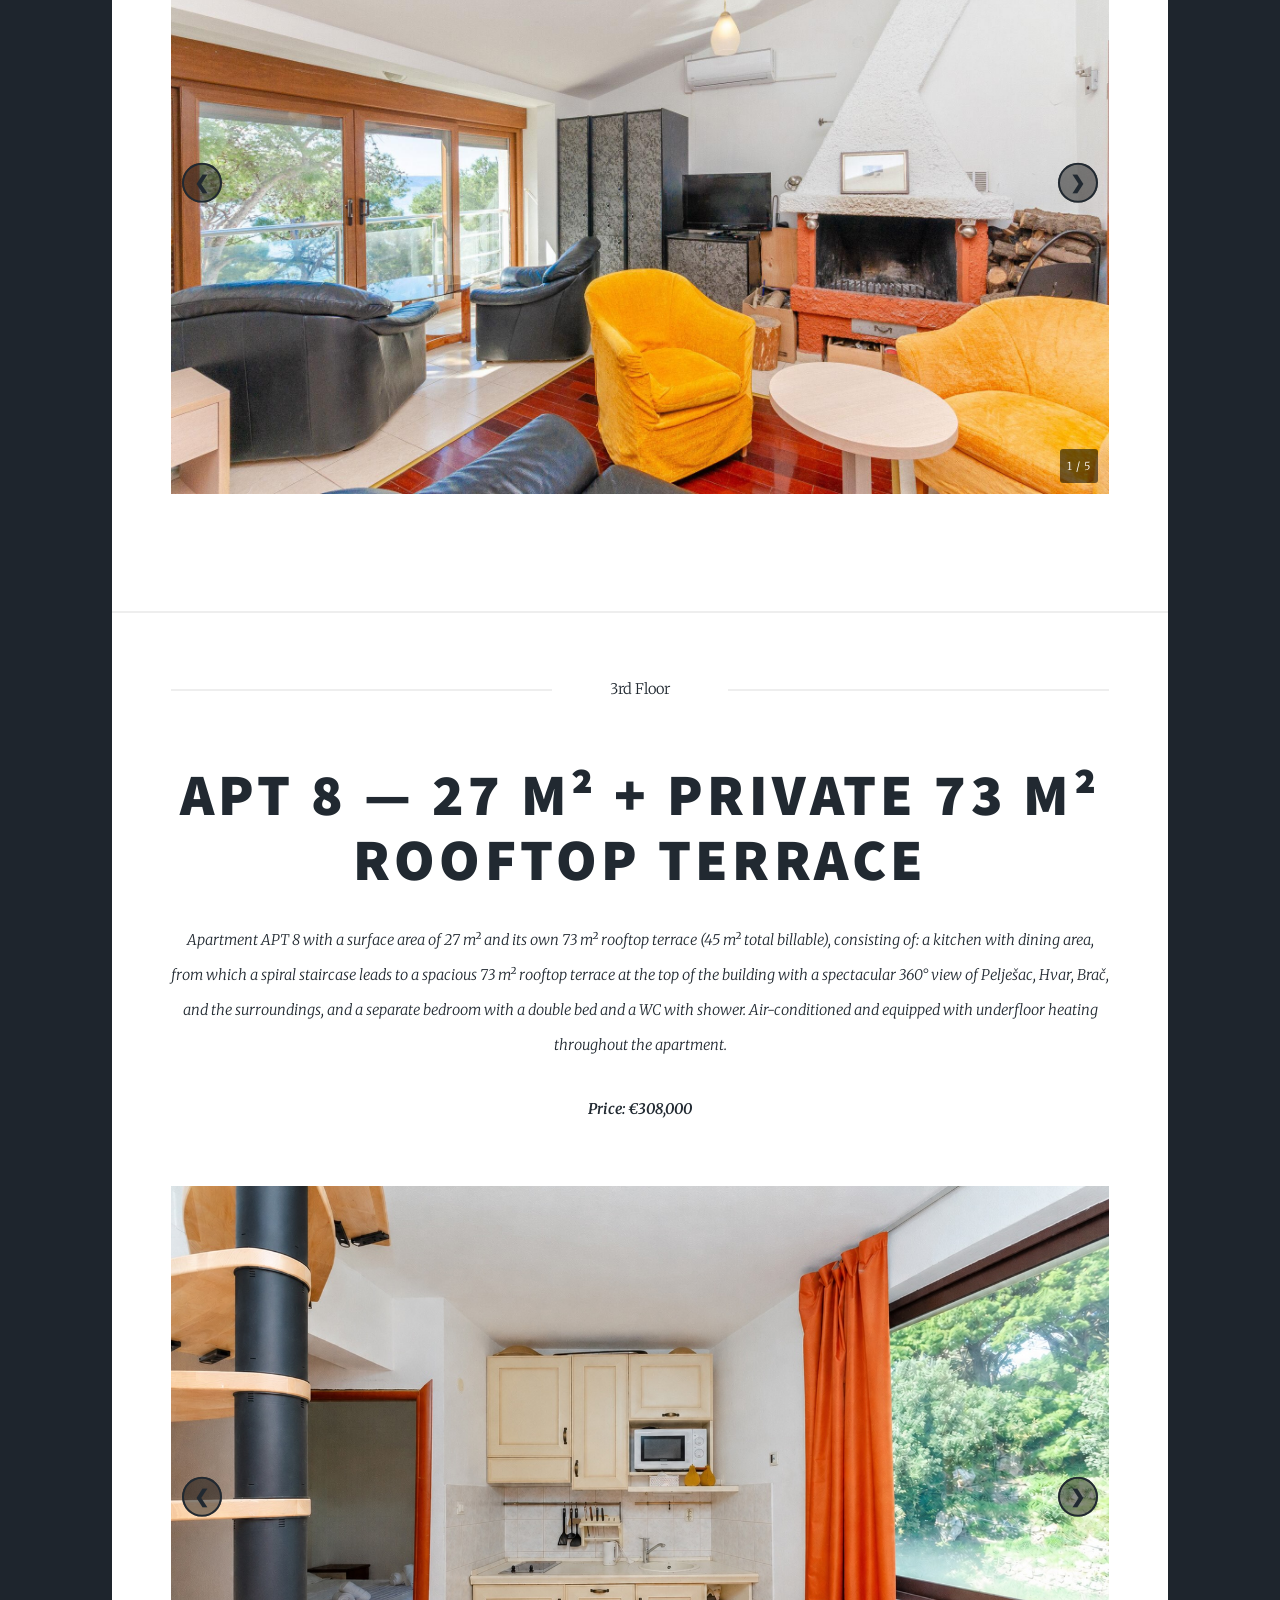
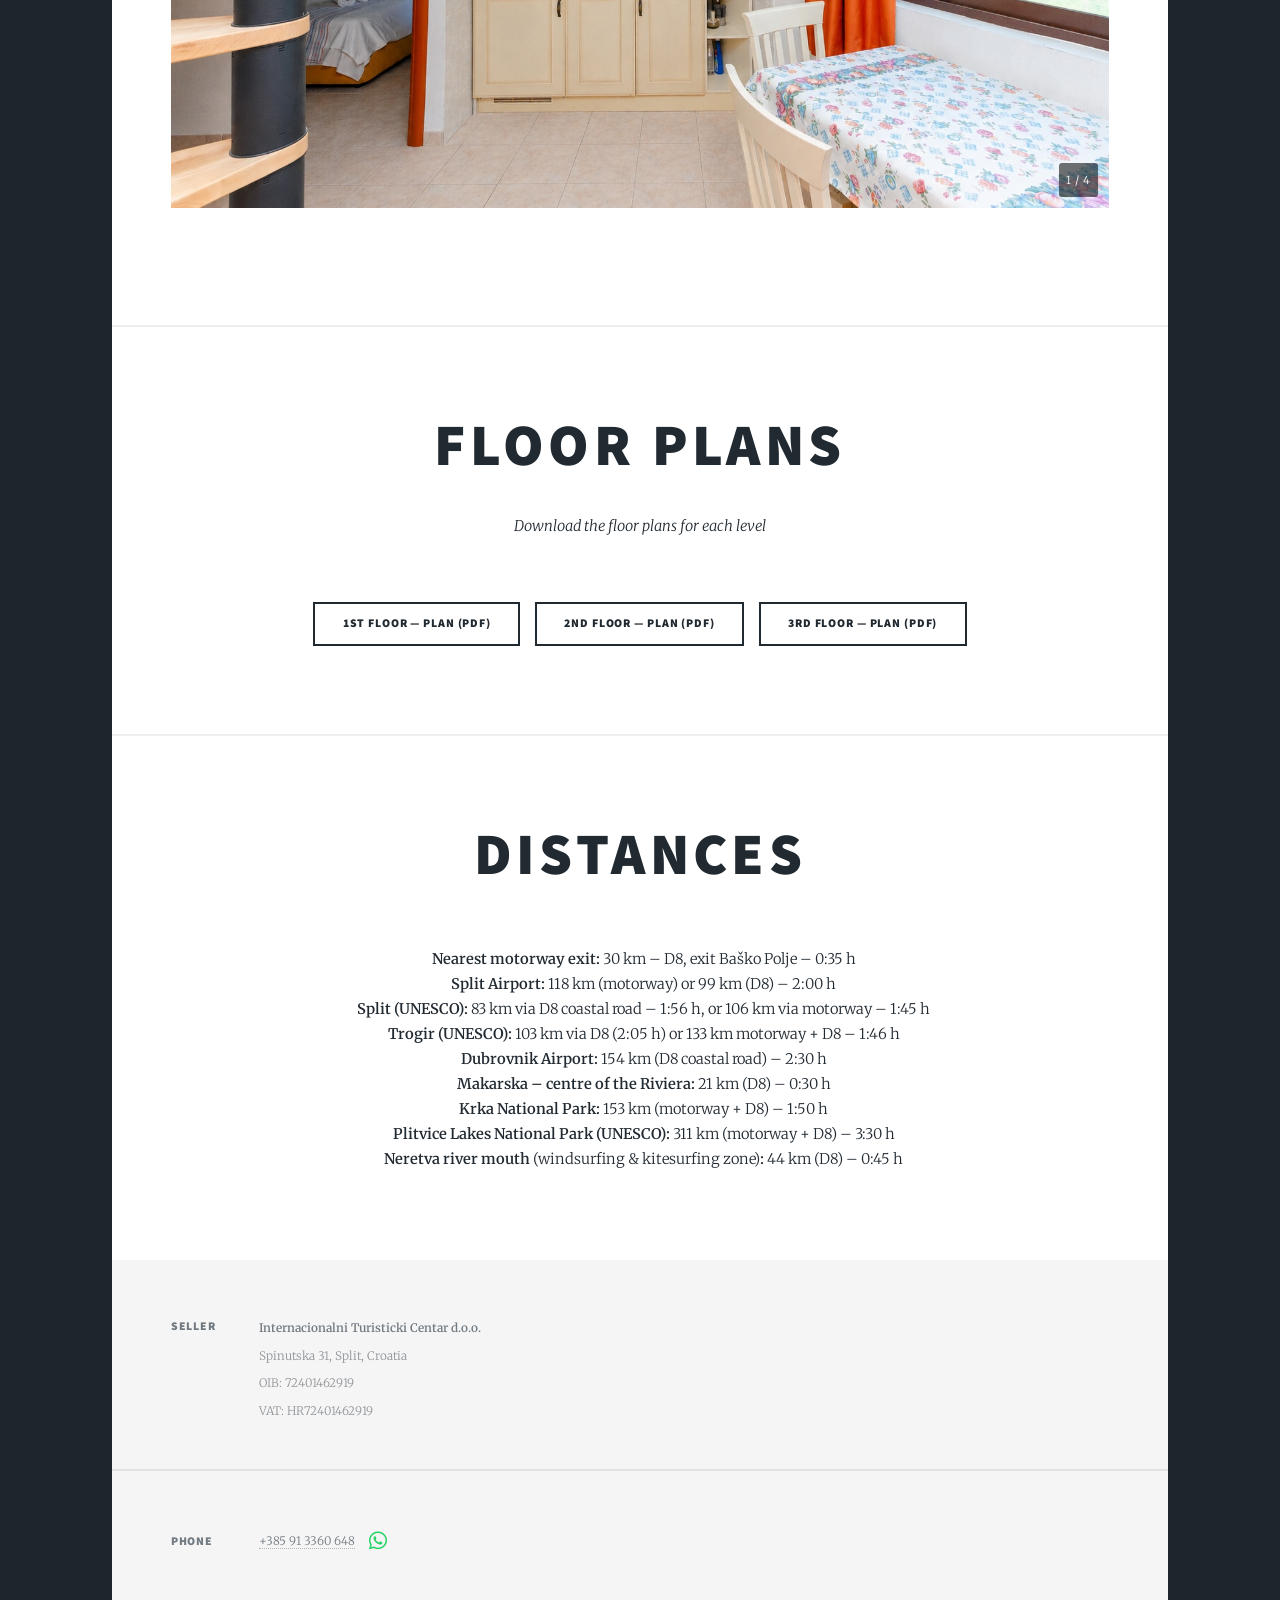
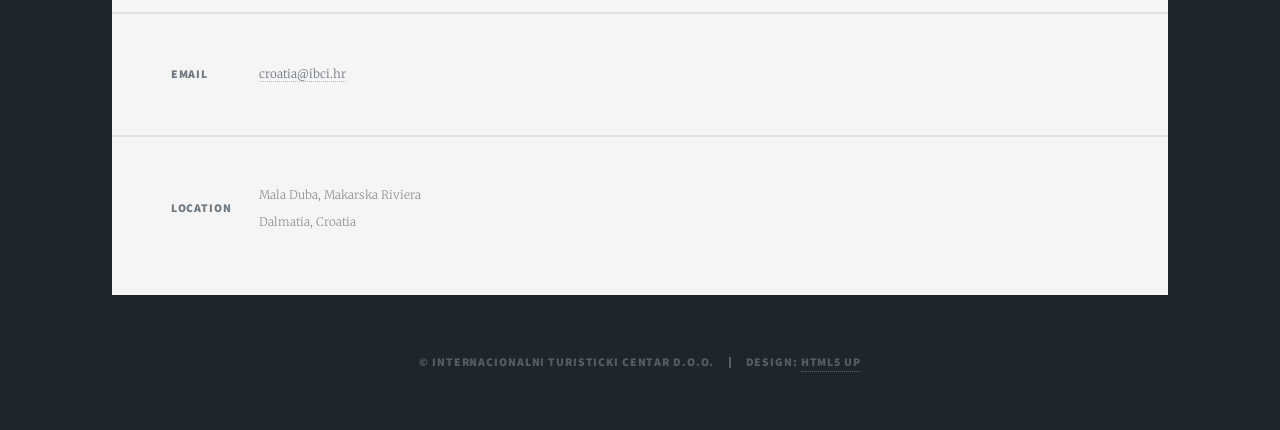
==== commit 21179c16: "remove contact form" ====
--- a/index-en.html
+++ b/index-en.html
@@ -246,27 +246,6 @@
 
 				<!-- Footer -->
 					<footer id="footer">
-						<section>
-							<form method="post" action="#">
-								<div class="fields">
-									<div class="field">
-										<label for="name">Name</label>
-										<input type="text" name="name" id="name" />
-									</div>
-									<div class="field">
-										<label for="email">Email</label>
-										<input type="text" name="email" id="email" />
-									</div>
-									<div class="field">
-										<label for="message">Message</label>
-										<textarea name="message" id="message" rows="3"></textarea>
-									</div>
-								</div>
-								<ul class="actions">
-									<li><input type="submit" value="Send Message" /></li>
-								</ul>
-							</form>
-						</section>
 						<section class="split contact">
 							<section class="alt">
 								<h3>Seller</h3>
@@ -277,7 +256,7 @@
 							</section>
 							<section>
 								<h3>Phone</h3>
-								<p><a href="tel:+385913360648">+385 91 3360 648</a></p>
+								<p><a href="tel:+385913360648">+385 91 3360 648</a> <a href="https://wa.me/385913360648" class="icon brands fa-whatsapp" target="_blank" rel="noopener" aria-label="WhatsApp" style="color:#25D366; font-size:1.75em; vertical-align:middle; margin-left:0.4em; padding:0.15em;"><span class="label">WhatsApp</span></a></p>
 							</section>
 							<section>
 								<h3>Email</h3>
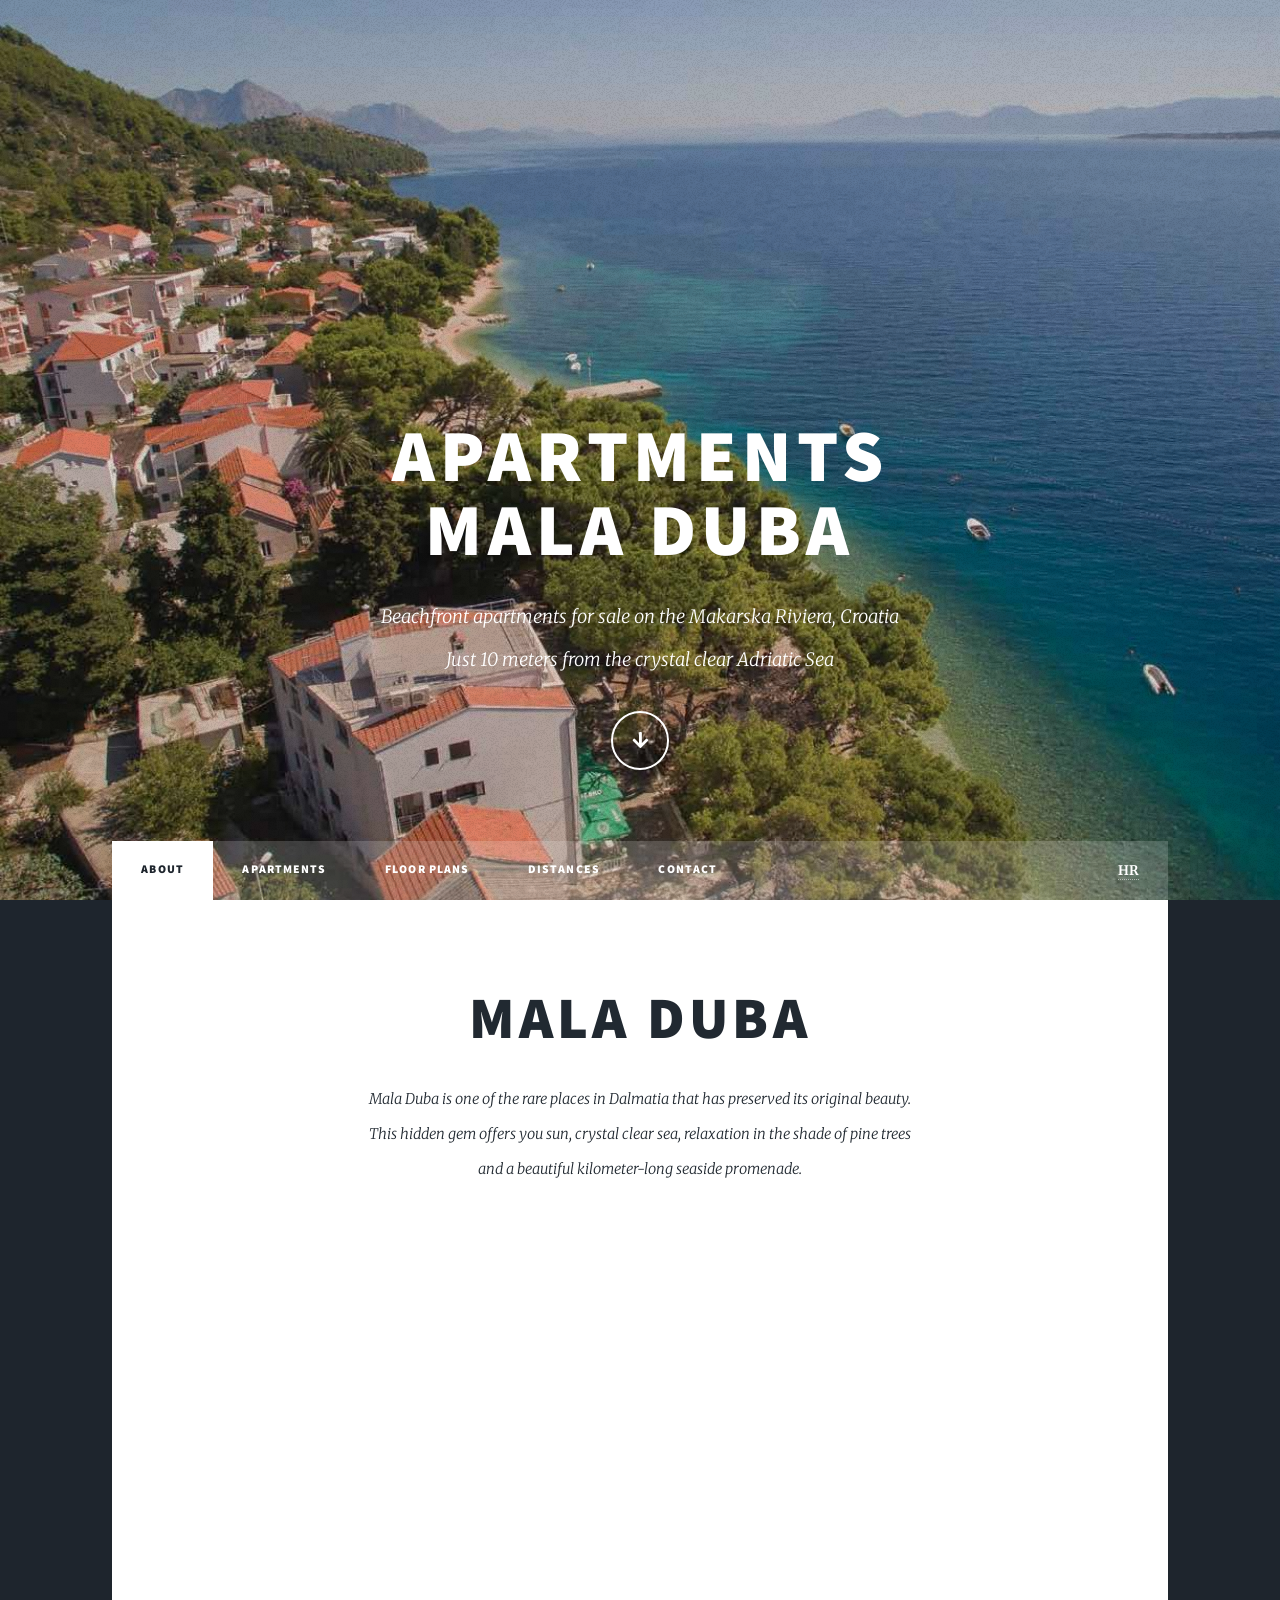
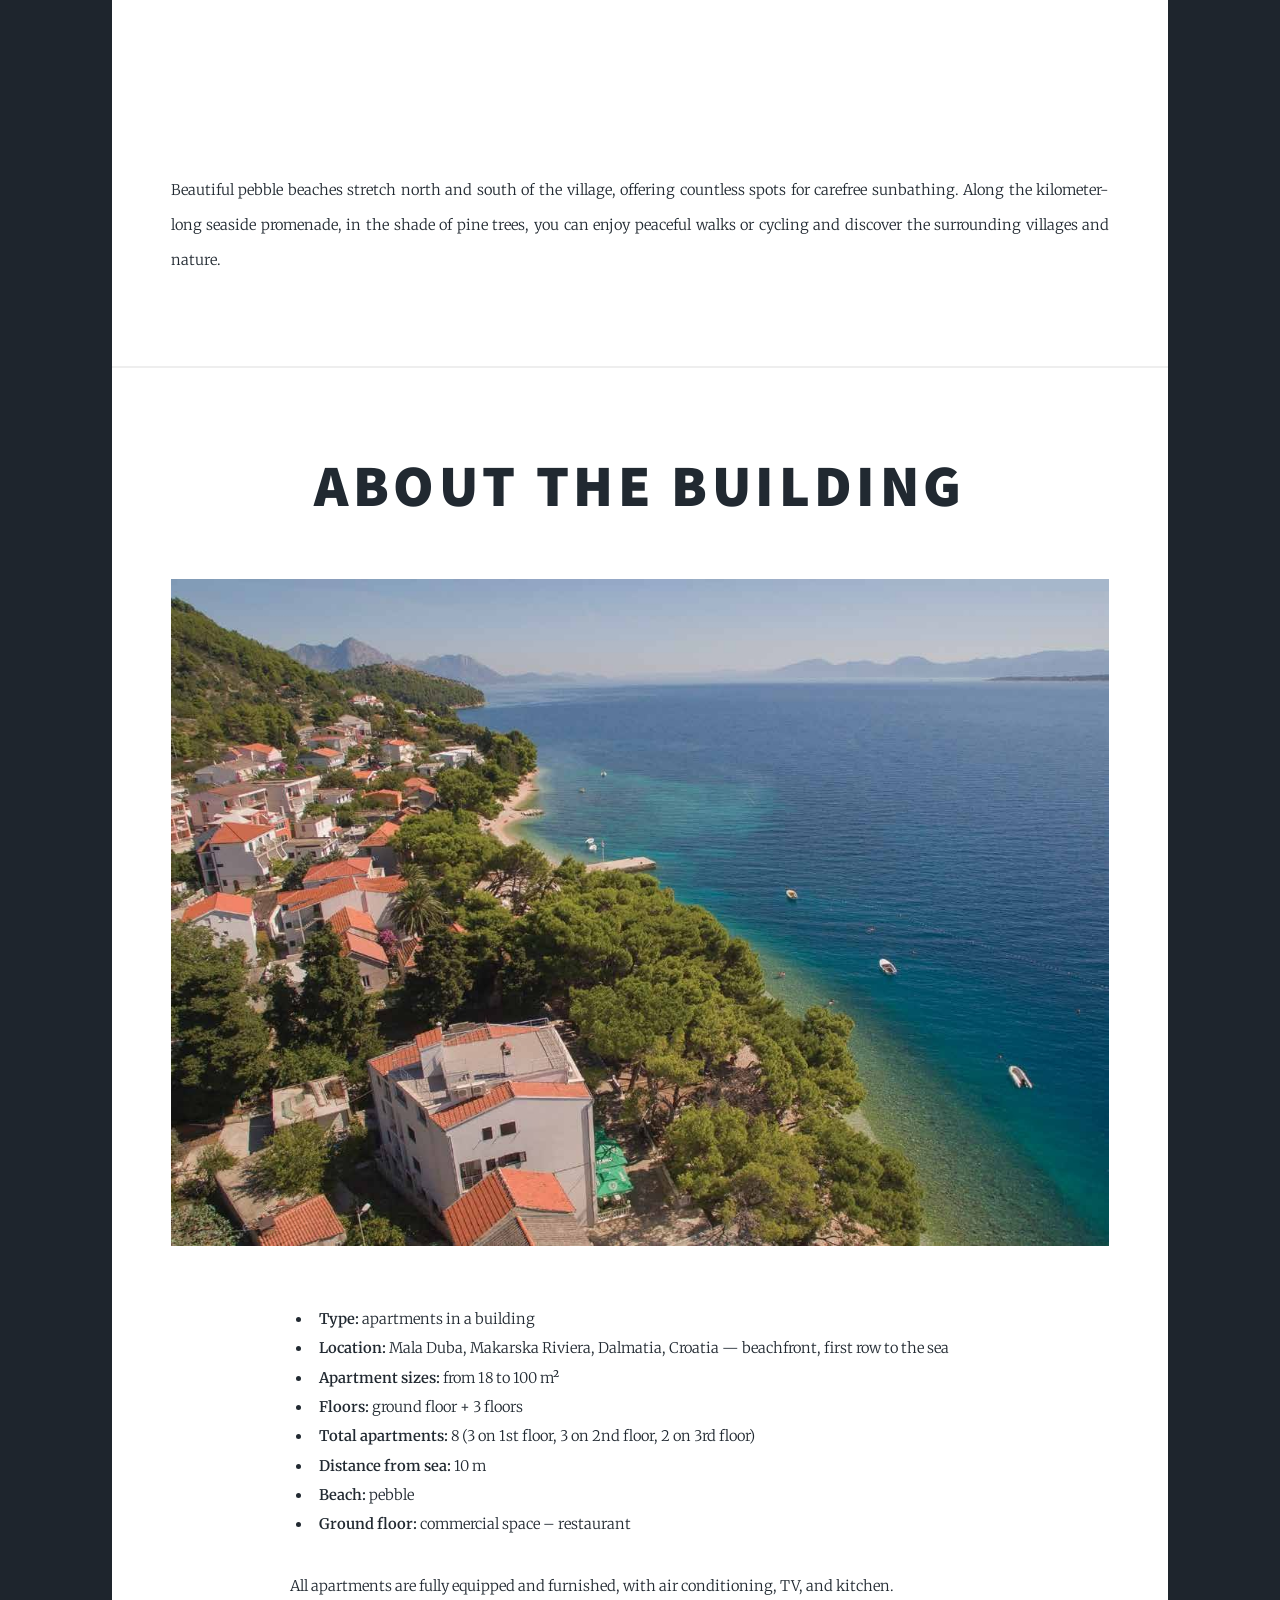
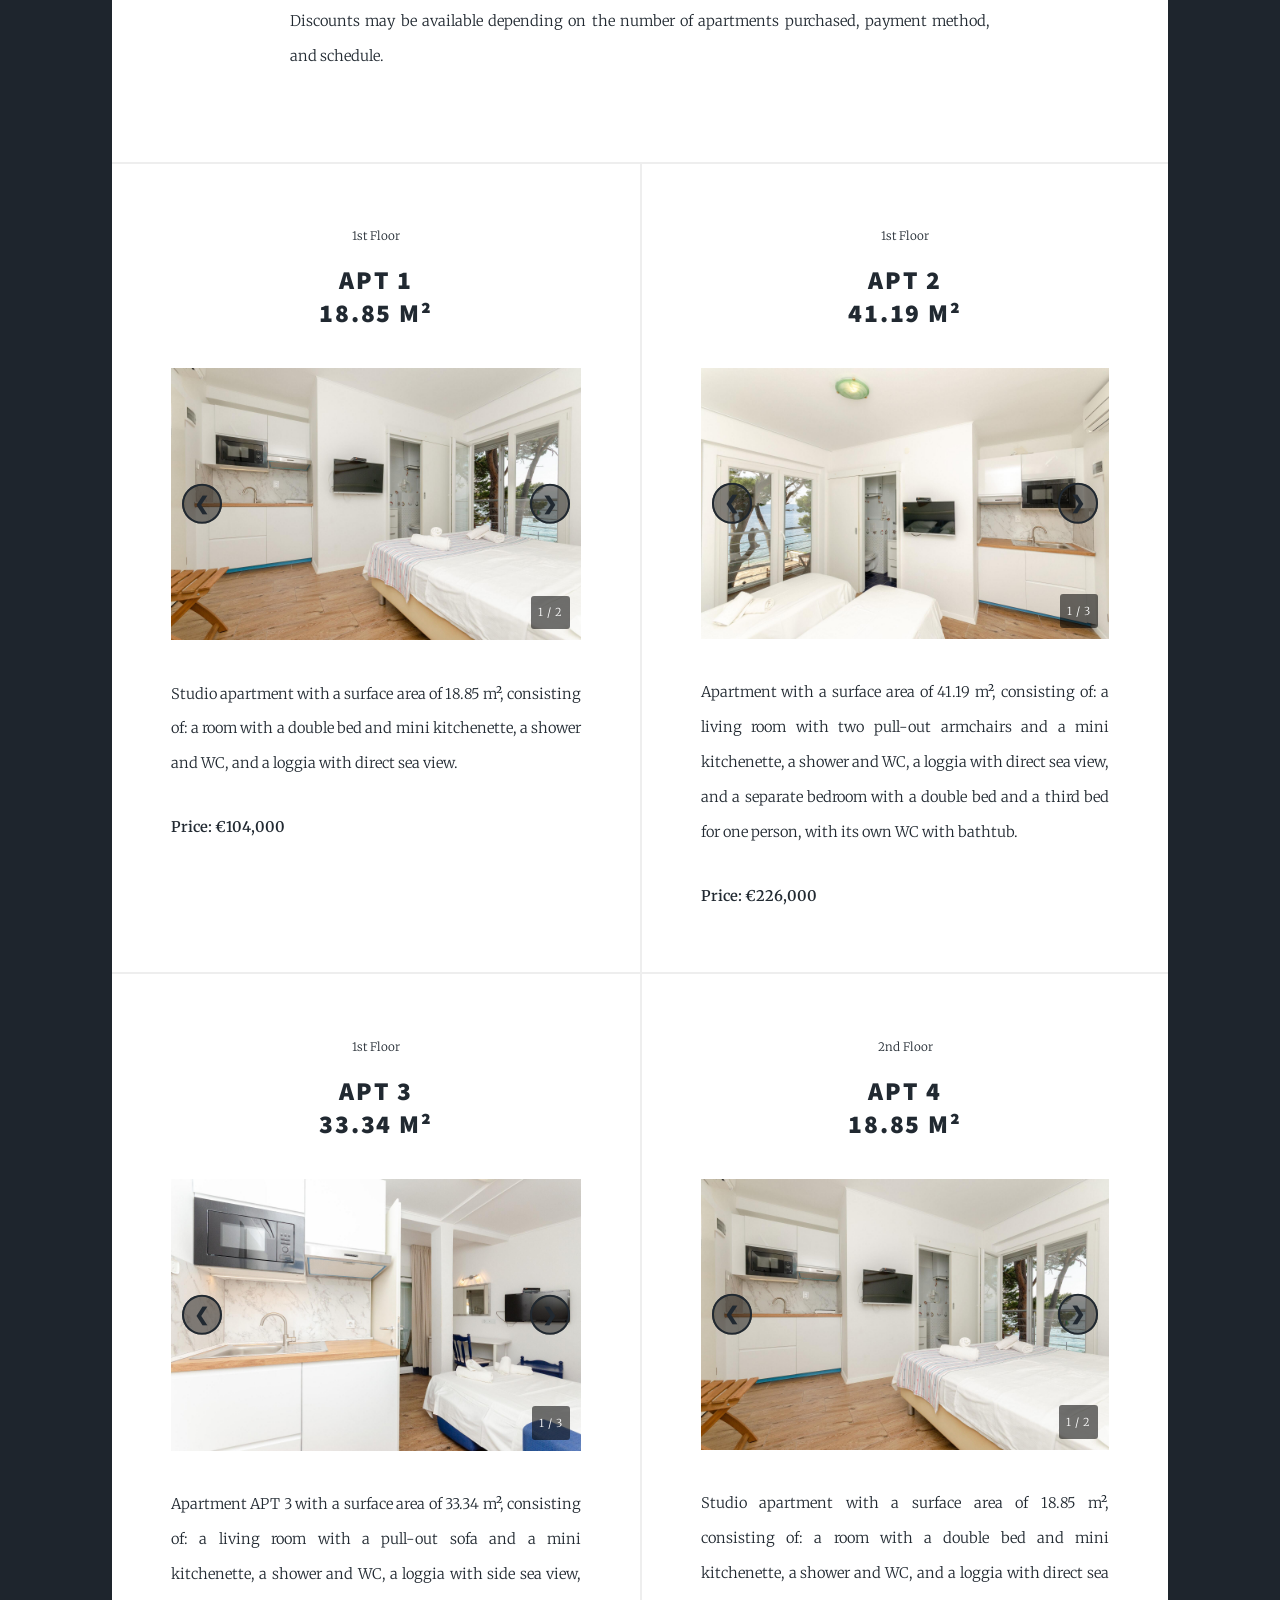
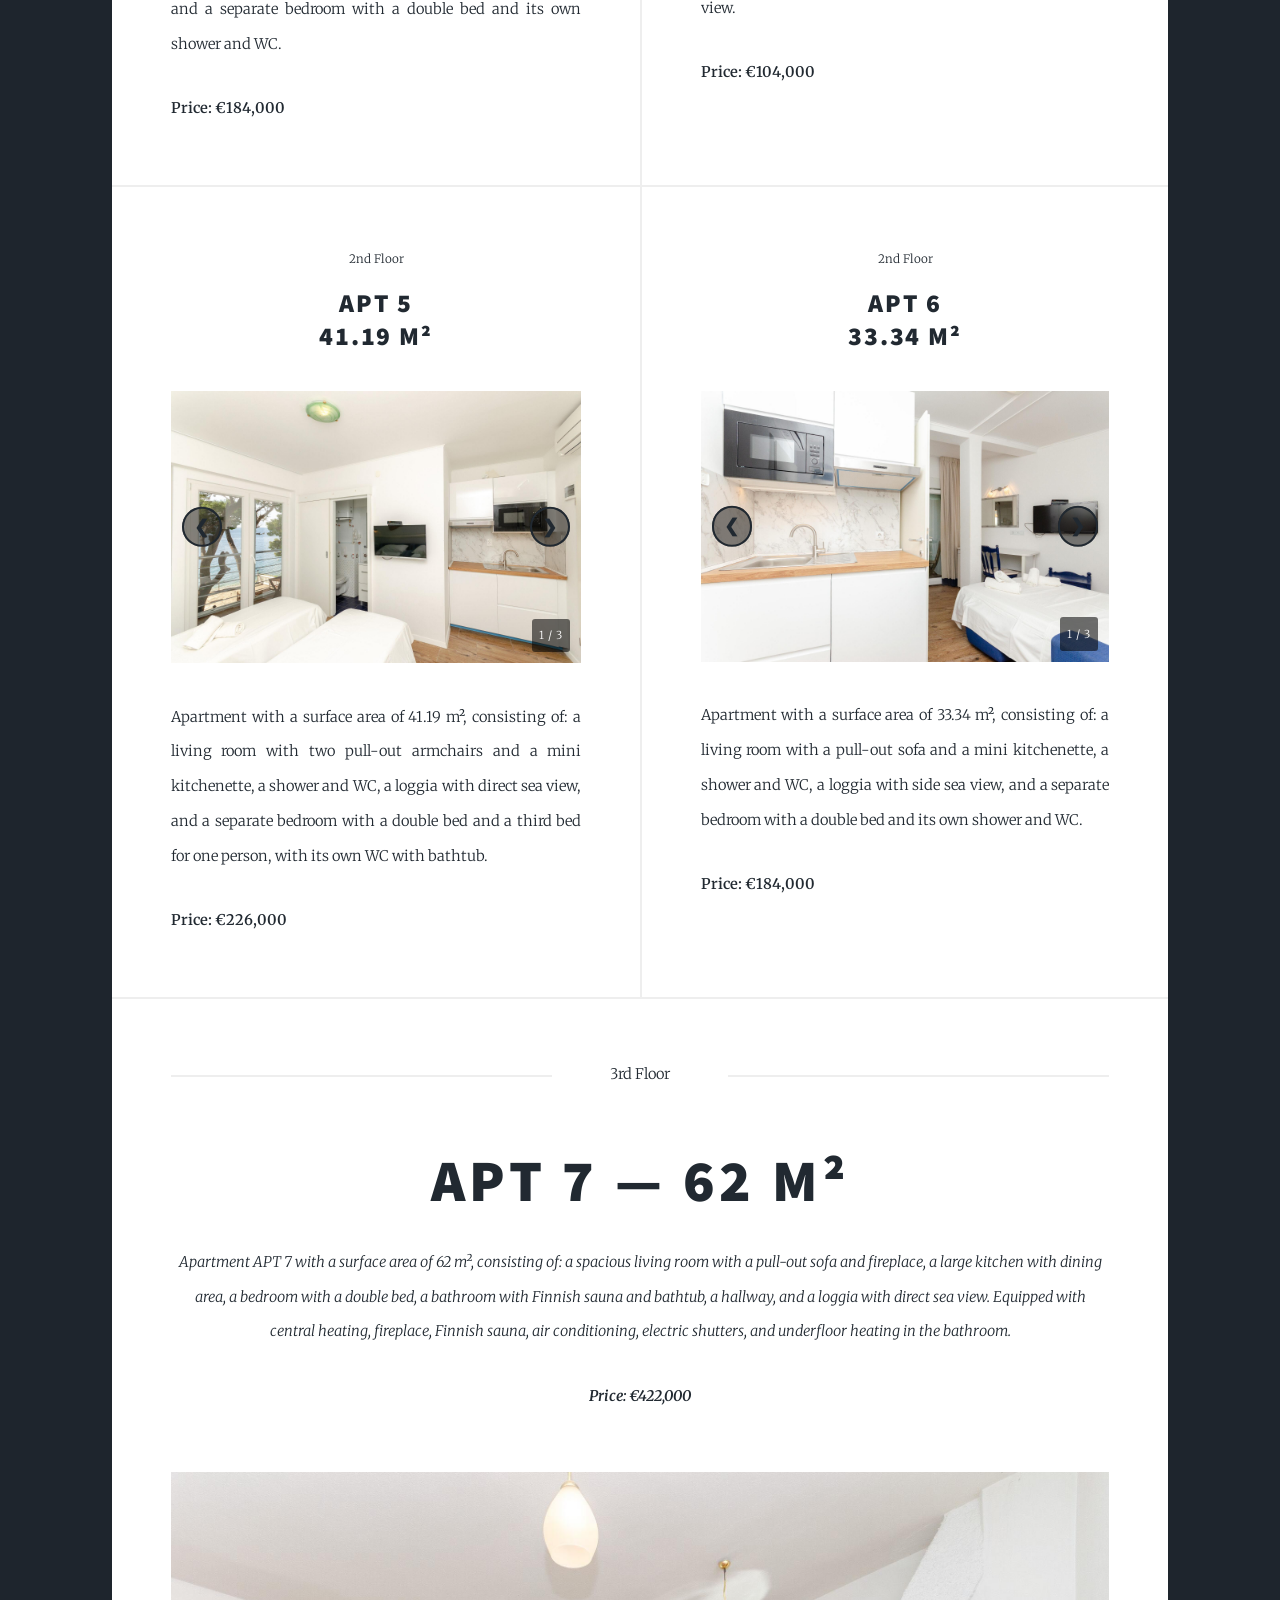
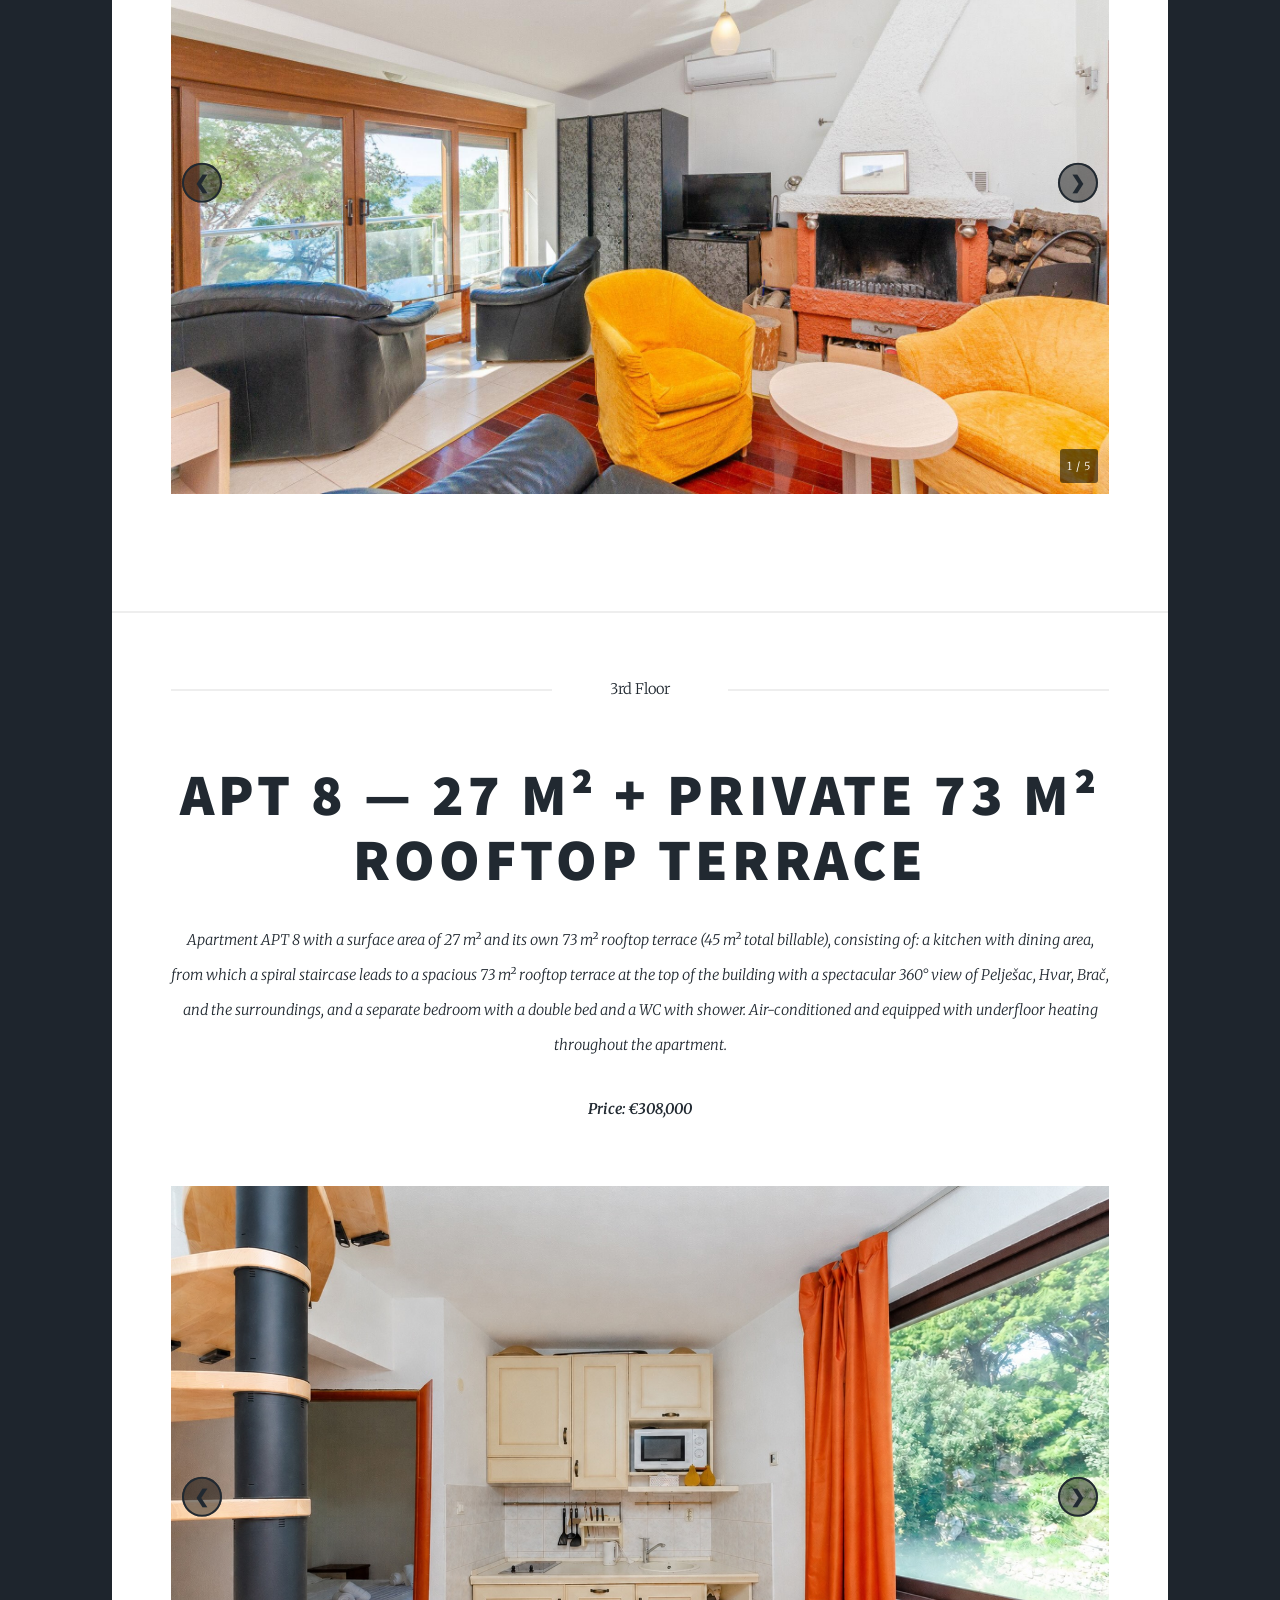
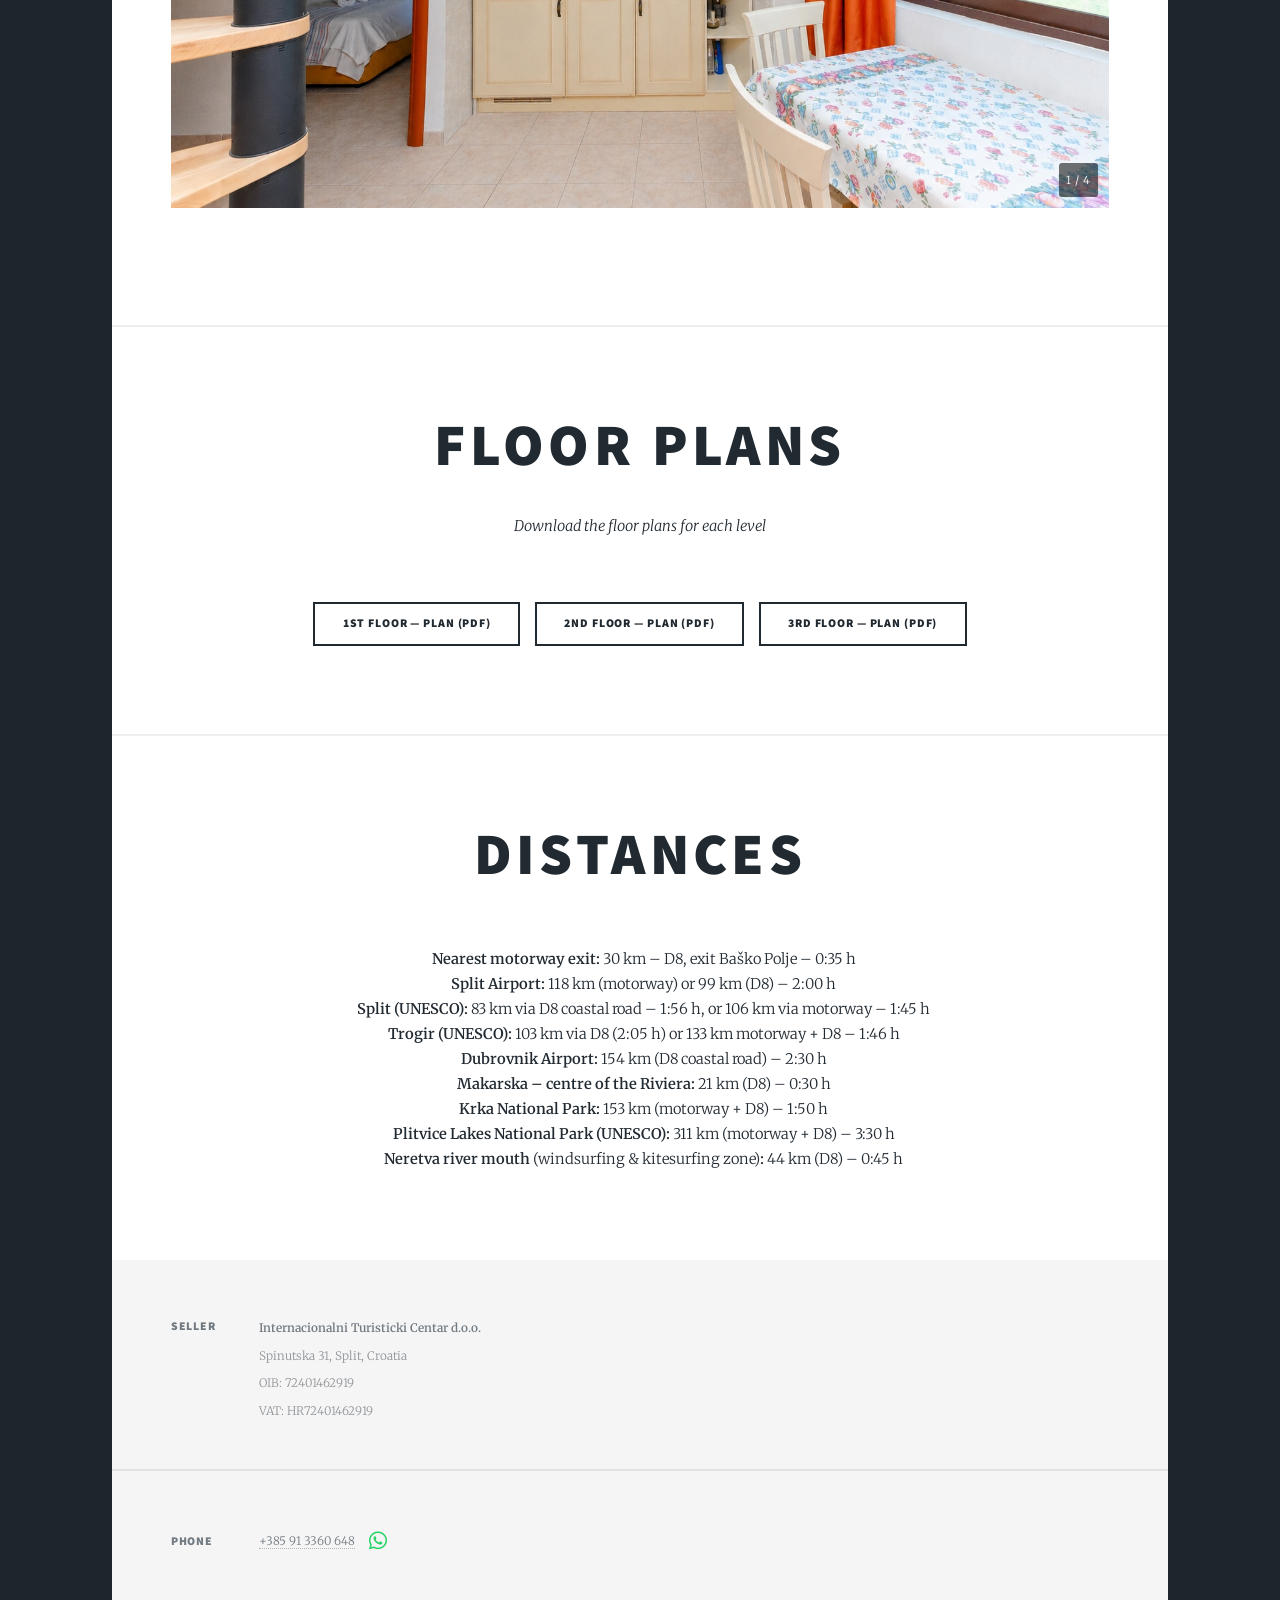
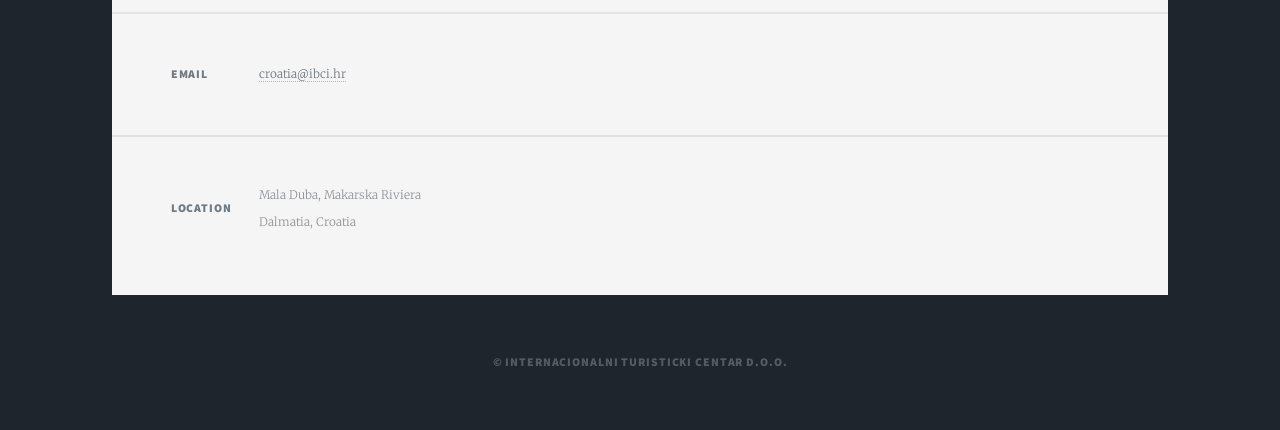
==== commit 55b4609d: "update images" ====
--- a/index-en.html
+++ b/index-en.html
@@ -271,7 +271,7 @@
 
 				<!-- Copyright -->
 					<div id="copyright">
-						<ul><li>&copy; Internacionalni Turisticki Centar d.o.o.</li><li>Design: <a href="https://html5up.net">HTML5 UP</a></li></ul>
+						<ul><li>&copy; Internacionalni Turisticki Centar d.o.o.</li></ul>
 					</div>
 
 			</div>
